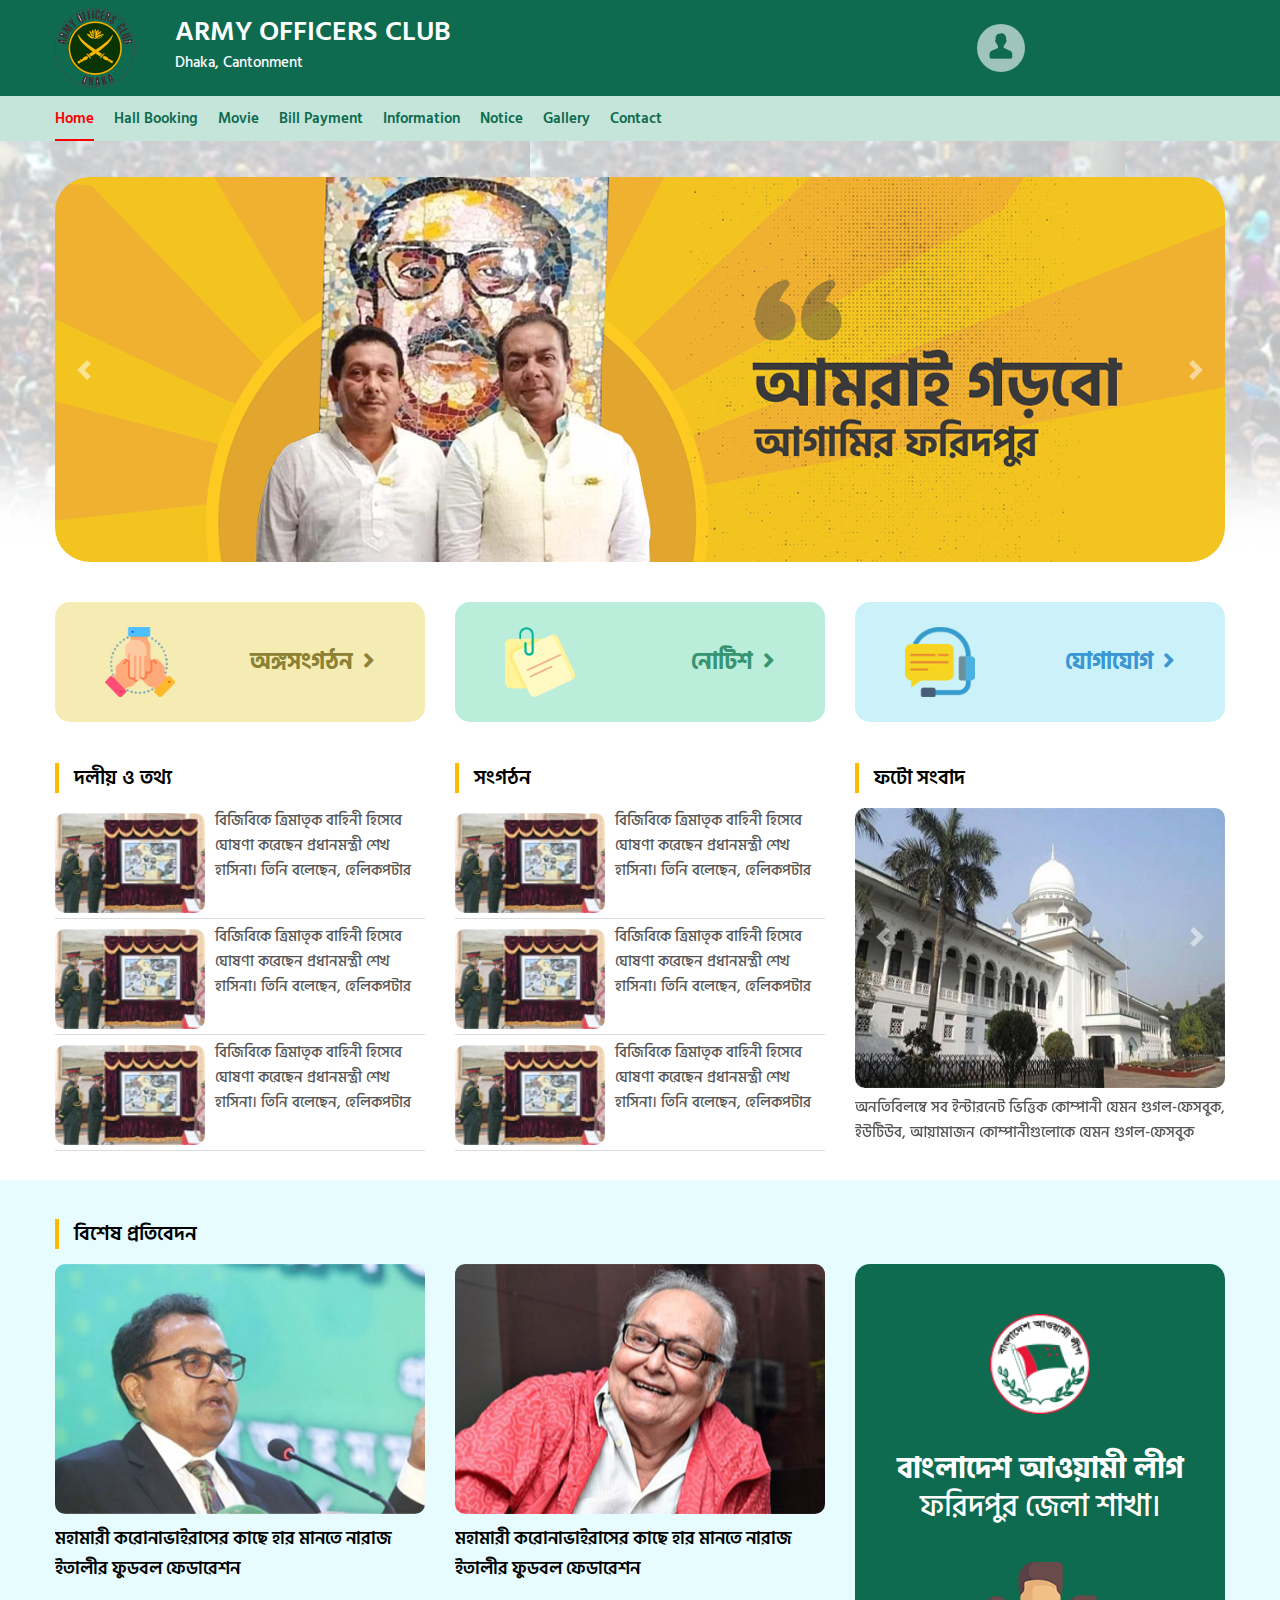
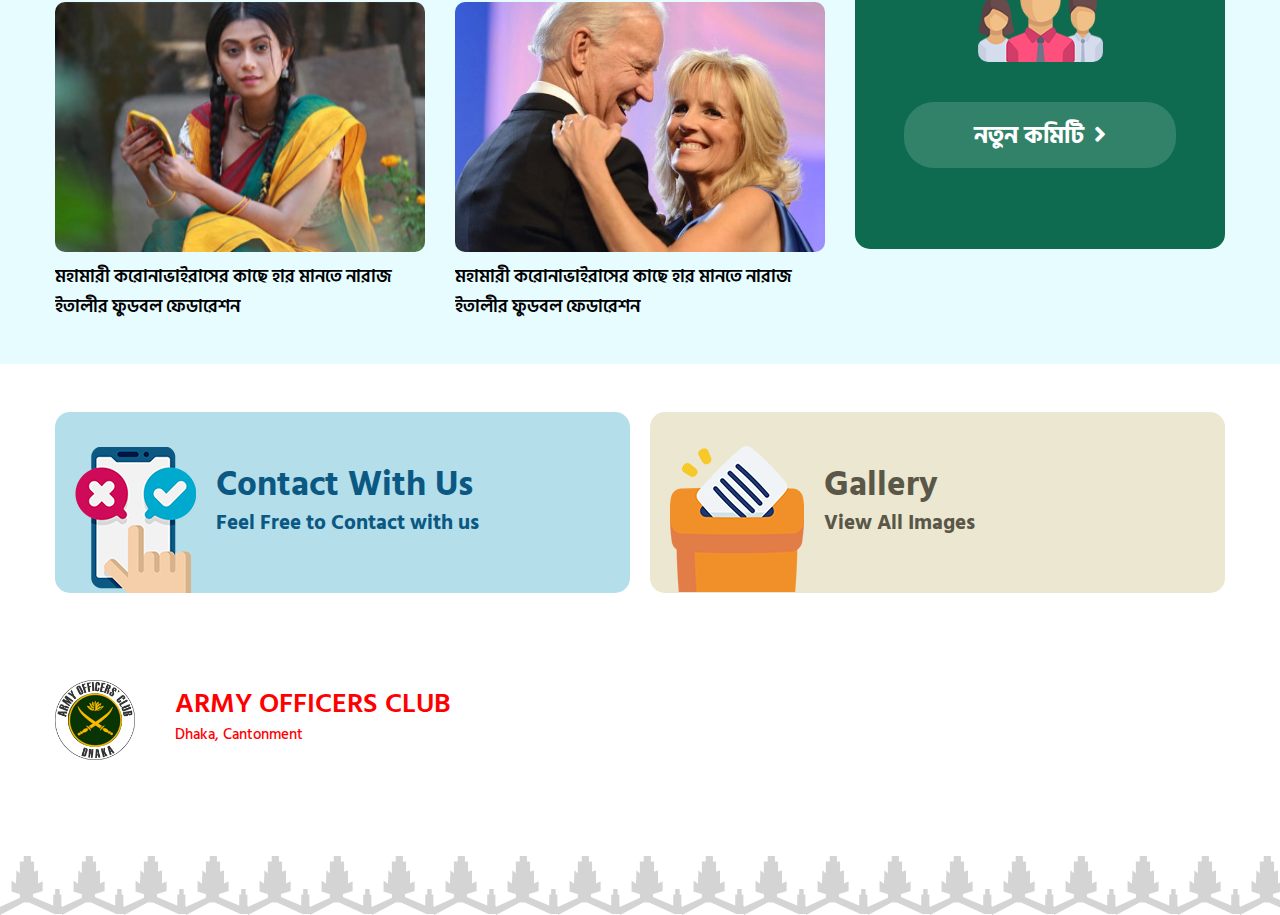
==== index.html @ 5f3de91e "first commit" ====
<!DOCTYPE html>
<html lang="bn">

<head>
	<meta charset="utf-8">
	<meta name="viewport" content="width=device-width, initial-scale=1, shrink-to-fit=no">
	<meta name="description" content="">
	<meta name="author" content="">
	<link rel="icon" href="assets/img/favicons/favicon.ico">

	<title> AOC </title>

	<link rel="preconnect" href="https://fonts.gstatic.com">
	<link href="https://fonts.googleapis.com/css2?family=Roboto:wght@400;500&display=swap" rel="stylesheet">

	<link rel="stylesheet" href="assets/css/bootstrap.min.css">
	<link rel="stylesheet" href="assets/css/meanmenu.css">
	<link rel="stylesheet" href="assets/css/fontawesome.min.css">
	<link rel="stylesheet" href="assets/css/style.css">
</head>

<body>

	<!-- Mobile Menu Overlay -->
	<div class="overlay-inn"></div>


	<header>
		<!-- Logo Section -->
		<div class="logo-section">

			<div class="container">
				<div class="row align-items-center">
					<div class="col-md-6">
						<div class="logo-side d-flex align-items-center">
							<a href="index.html"><img src="assets/img/header/logo.png" alt="" style="margin-left: 0px; height: 80px"></a>
							<div class="user">
								<h1 style="color: white; line-height: 20px; ">ARMY OFFICERS CLUB</h1>
							
								<span>Dhaka, Cantonment</span>
							</div>
						</div>
					</div>
					<!-- <div class="col-md-4">
						<div class="row no-gutters">

							

						</div>
					</div> -->

					<div class="col-md-4">
						<div class="row no-gutters justify-content-end">

							<div class="user">
								<img src="assets/img/icon/user.png" style="margin-right: 60%;">
								<div class="user-menu" lang="en">
									<img src="assets/img/header/logo.png" alt="" style="margin-left: 0px; height: 80px">
									<a class="btn btn-green" href="">Log in</a>
									
								</div>
							</div>

						</div>
					</div>
					
						
			</div>

		</div>
		

</div>

		<!-- Navigation Section -->
		<div class="navbar navbar-expand-md main-nav-section">

			<div class="container">

				<div class="navbar-collapse" id="navbarMain">

					<div class="menu-toggle">
						<i class="fa fa-bars"></i>
					</div>
					<ul class="navbar-nav mr-auto" lang="bn">
						<li class="active"><a href="index.html">Home</a></li>
						<li><a href="single.html">Hall Booking</a></li>
						<li><a href="songoton.html">Movie</a></li>
						<li><a href="#">Bill Payment </i></a>  </li> 
						<li><a href="information.html">Information</a></li>
						<li ><a href="notice.html">Notice</a></li>
						<li><a href="gallery.html">Gallery</a></li>
						<li><a href="contact.html">Contact </a></li>
						
						                                   
                            <!-- <div class="mega-menu"> -->

                      
					</ul>

				</div>

			</div>

		</div>

		<!-- Navigation Section -->
		<div class="navbar navbar-expand-md main-nav-section navbar-sticky">

			<div class="container">

				<div class="menu-toggle">
					<i class="fa fa-bars"></i>
				</div>

				<a class="logo" href="index.html"><img src="assets/img/header/logo.png" alt=""></a>
			
				

				<div class="navbar-collapse" id="navbarMain">
					<ul class="navbar-nav mr-auto" lang="bn">
						<li class="active"><a href="index.html">Home</a></li>
						<li><a href="single.html">Hall Booking</a></li>
						<li><a href="songoton.html">Movie</a></li>
						<li><a href="#">Bill Payment </i></a>  </li> 
						<li><a href="member.html">Information</a></li>
						<li ><a href="notice.html">Notice</a></li>
						<li><a href="gallery.html">Gallery</a></li>
						<li><a href="contact.html">Contact </a></li>
					</ul>

					<div class="search-form-toggle">
						<i id="search-toggle" class="fa fa-search"></i>
						<form class="search-form form-inline">
							<input class="form-control" type="text" placeholder="Search" aria-label="Search">
							<button class="btn" type="submit"><i class="fa fa-search"></i></button>
						</form>
					</div>
				</div>
			</div>
		</div>


		<!-- Mobile Navigation -->

		<div class="mobile-menu" id="mobile-menu">
			<ul>
				<li class="active"><a href="index.html">Home</a></li>
						<li><a href="single.html">Hall Booking</a></li>
						<li><a href="songoton.html">Movie</a></li>
						<li><a href="#">Bill Payment </i></a>  </li> 
						<li><a href="member.html">Information</a></li>
						<li ><a href="notice.html">Notice</a></li>
						<li><a href="gallery.html">Gallery</a></li>
						<li><a href="contact.html">Contact </a></li>
			</ul>
		</div>
		
	</header>






	<main>

		<!-- Slider Section -->
		<section class="slider-section">
			<div class="col-md-12 banner_container">
				<div id="slider-image" class="carousel slide slider-image carousel-fade" data-ride="carousel">
					<div class="carousel-inner">
						<div class="carousel-item active">
							<img class="d-block w-100" src="assets/img/banner/banner_2.png" alt="">
						</div>

						<div class="carousel-item">
							<img class="d-block w-100" src="assets/img/banner/bn_3.png" alt="">
						</div>
						<div class="carousel-item">
							<img class="d-block w-100" src="assets/img/banner/bn_4.png" alt="">
						</div>
						<div class="carousel-item">
							<img class="d-block w-100" src="assets/img/banner/bn_5.png" alt="">
						</div>
					</div>
					<a class="carousel-control-prev" href="#slider-image" role="button" data-slide="prev">
						<span class="carousel-control-prev-icon" aria-hidden="true"></span>
						<span class="sr-only">Previous</span>
					</a>
					<a class="carousel-control-next" href="#slider-image" role="button" data-slide="next">
						<span class="carousel-control-next-icon" aria-hidden="true"></span>
						<span class="sr-only">Next</span>
					</a>
				</div>
			</div>
		</section>


		<section class="second_section pb-3">
			<div class="container">
				<div class="item_container row">
					<div class="col-md-4 col-sm-12">
						<a href="songoton.html">
							<div class="container_item item_1">
								<img src="assets/img/icon/Icon_01.png" alt="">
								<p>অঙ্গসংগঠন <i class="fas fa-angle-right ml-1"></i></p>
							</div>
						</a>
					</div>

					<div class="col-md-4 col-sm-12">
						<a href="notice.html">
							<div class="container_item  item_2">
								<img src="assets/img/icon/Icon_02.png" alt="">
								<p>নোটিশ <i class="fas fa-angle-right ml-1"></i></p>
							</div>
						</a>
					</div>

					<div class="col-md-4 col-sm-12">
						<a href="contact.html">
							<div class="container_item item_3">
								<img src="assets/img/icon/Icon_03.png" alt="">
								<p>যোগাযোগ <i class="fas fa-angle-right ml-1"></i></p>
							</div>
						</a>
					</div>
				</div>
			</div>
		</section>


		<section class="container pb-4">
			<div class="row">
				<div class="col-lg-4">
					<h2 class="col-title">দলীয় ও তথ্য</h2>
					<div class="post-one bb">
						<div class="thumb-small">
							<a href="">
								<img src="assets/img/n1.jpg">
							</a>
						</div>
						<a href="">
							<p>বিজিবিকে ত্রিমাতৃক বাহিনী হিসেবে ঘোষণা করেছেন প্রধানমন্ত্রী শেখ হাসিনা। তিনি বলেছেন,
								হেলিকপটার</p>
						</a>
					</div>
					<div class="post-one bb">
						<div class="thumb-small">
							<a href="">
								<img src="assets/img/n1.jpg">
							</a>
						</div>
						<a href="">
							<p>বিজিবিকে ত্রিমাতৃক বাহিনী হিসেবে ঘোষণা করেছেন প্রধানমন্ত্রী শেখ হাসিনা। তিনি বলেছেন,
								হেলিকপটার</p>
						</a>
					</div>
					<div class="post-one bb">
						<div class="thumb-small">
							<a href="">
								<img src="assets/img/n1.jpg">
							</a>
						</div>
						<a href="">
							<p>বিজিবিকে ত্রিমাতৃক বাহিনী হিসেবে ঘোষণা করেছেন প্রধানমন্ত্রী শেখ হাসিনা। তিনি বলেছেন,
								হেলিকপটার</p>
						</a>
					</div>
				</div>

				<div class="col-lg-4">
					<h2 class="col-title">সংগঠন</h2>
					<div class="post-one bb">
						<div class="thumb-small">
							<a href="">
								<img src="assets/img/n1.jpg">
							</a>
						</div>
						<a href="">
							<p>বিজিবিকে ত্রিমাতৃক বাহিনী হিসেবে ঘোষণা করেছেন প্রধানমন্ত্রী শেখ হাসিনা। তিনি বলেছেন,
								হেলিকপটার</p>
						</a>
					</div>
					<div class="post-one bb">
						<div class="thumb-small">
							<a href="">
								<img src="assets/img/n1.jpg">
							</a>
						</div>
						<a href="">
							<p>বিজিবিকে ত্রিমাতৃক বাহিনী হিসেবে ঘোষণা করেছেন প্রধানমন্ত্রী শেখ হাসিনা। তিনি বলেছেন,
								হেলিকপটার</p>
						</a>
					</div>
					<div class="post-one bb">
						<div class="thumb-small">
							<a href="">
								<img src="assets/img/n1.jpg">
							</a>
						</div>
						<a href="">
							<p>বিজিবিকে ত্রিমাতৃক বাহিনী হিসেবে ঘোষণা করেছেন প্রধানমন্ত্রী শেখ হাসিনা। তিনি বলেছেন,
								হেলিকপটার</p>
						</a>
					</div>
				</div>

				<div class="col-lg-4">
					<h2 class="col-title">ফটো সংবাদ</h2>

					<div id="photo-gallery" class="carousel slide photo-shongbad" data-ride="carousel">
						<div class="carousel-inner">
							<div class="carousel-item active">
								<img class="d-block w-100" src="assets/img/g1.jpg" alt="">
								<a href="">
									<p>অনতিবিলম্বে সব ইন্টারনেট ভিত্তিক কোম্পানী যেমন গুগল-ফেসবুক, ইউটিউব, আয়ামাজন
										কোম্পানীগুলোকে যেমন গুগল-ফেসবুক</p>
								</a>
							</div>
							<div class="carousel-item">
								<img class="d-block w-100" src="assets/img/g2.jpg" alt="">
								<a href="">
									<p>অনতিবিলম্বে সব ইন্টারনেট ভিত্তিক কোম্পানী যেমন গুগল-ফেসবুক, ইউটিউব, আয়ামাজন
										কোম্পানীগুলোকে যেমন গুগল-ফেসবুক</p>
								</a>
							</div>
							<div class="carousel-item">
								<img class="d-block w-100" src="assets/img/g3.jpg" alt="">
								<a href="">
									<p>অনতিবিলম্বে সব ইন্টারনেট ভিত্তিক কোম্পানী যেমন গুগল-ফেসবুক, ইউটিউব, আয়ামাজন
										কোম্পানীগুলোকে যেমন গুগল-ফেসবুক</p>
								</a>
							</div>
						</div>
						<a class="carousel-control-prev" href="#photo-gallery" role="button" data-slide="prev">
							<span class="carousel-control-prev-icon" aria-hidden="true"></span>
							<span class="sr-only">Previous</span>
						</a>
						<a class="carousel-control-next" href="#photo-gallery" role="button" data-slide="next">
							<span class="carousel-control-next-icon" aria-hidden="true"></span>
							<span class="sr-only">Next</span>
						</a>
					</div>
				</div>
		</section>


		<section class="pt-4 pb-4 bisas_protibadon">
			<div class="container">

				<h2 class="col-title">বিশেষ প্ৰতিবেদন </h2>
				<div class="row">
					<div class="col-lg-8">
						<div class="row">
							<div class="col-lg-6 col-md-12">
								<div class="post-one bigger_section">
									<a href="">
										<img src="assets/img/27.jpg">
									</a>
									<a href="">
										<h3>মহামারী করোনাভাইরাসের কাছে হার মানতে নারাজ ইতালীর ফুডবল ফেডারেশন</h3>
									</a>
								</div>
							</div>
							<div class="col-lg-6 col-md-12">
								<div class="post-one bigger_section">
									<a href="">
										<img src="assets/img/13.jpg">
									</a>
									<a href="">
										<h3>মহামারী করোনাভাইরাসের কাছে হার মানতে নারাজ ইতালীর ফুডবল ফেডারেশন</h3>
									</a>
								</div>
							</div>
							<div class="col-lg-6 col-md-12">
								<div class="post-one bigger_section">
									<a href="">
										<img src="assets/img/21.jpg">
									</a>
									<a href="">
										<h3>মহামারী করোনাভাইরাসের কাছে হার মানতে নারাজ ইতালীর ফুডবল ফেডারেশন</h3>
									</a>
								</div>
							</div>
							<div class="col-lg-6 col-md-12">
								<div class="post-one bigger_section">
									<a href="">
										<img src="assets/img/1.jpg">
									</a>
									<a href="">
										<h3>মহামারী করোনাভাইরাসের কাছে হার মানতে নারাজ ইতালীর ফুডবল ফেডারেশন</h3>
									</a>
								</div>
							</div>
						</div>

					</div>

					<div class="col-lg-4">
						<div class="thread_sectin_right">
							<img src="assets/img/Logo_Single.png">
							<div class="text_content">
								<h2>বাংলাদেশ আওয়ামী লীগ</h2>
								<p>ফরিদপুর জেলা শাখা।</p>
							</div>
							<img src="assets/img/icon/team_icon.png" class="icon_img">
							<div class="button_contain">
								<button>নতুন কমিটি <i class="fas fa-angle-right ml-1"></i></button>
							</div>
						</div>
					</div>

				</div>

			</div>
		</section>

	</main>
<!-- footer -->
	<footer class="footer bg-white">

		<section class="pt-5 pb-5">
			<div class="container">
				<div class="person_section">
					<div class="item">
						<div class="img_container">
							<img src="assets/img/person/person_1.png" class="icon_img">
						</div>

						<div class="text_area">
							<h1>Contact  With Us</h1>
							<a href=""><p>Feel Free to Contact with us</p></a>
						</div>
					</div>

					<div class="item">
						<div class="img_container">
							<img src="assets/img/person/person_2.png" class="icon_img">
						</div>
						<div class="text_area">
							<h1>Gallery </h1>
							<a href=""><p>View All Images</p></a>
						</div>
					</div>
				</div>
			</div>
		</section>


		<section class="pb-3 pb-3">
			
			<div class="container ">
				<div class="row footer-top">
					<div class="col-md-6">
						<div class="logo-side d-flex align-items-center">
							<a href="index.html"><img src="assets/img/header/logo.png" alt="" style="margin-left: 0px; height: 80px"></a>
							<div class="user">
								<h1 style="color: red; line-height: 20px; ">ARMY OFFICERS CLUB</h1>
							
								<span style="color: red;">Dhaka, Cantonment</span>
							</div>
						</div>
					</div>
					<!-- <div class="col-lg-4">
						

					</div> -->
					
					<div class="col-lg-4">
						<div class="social_icons">
						
								<iframe
									src="https://www.google.com/maps/embed?pb=!1m18!1m12!1m3!1d3650.295468781749!2d90.39525031411328!3d23.80809008456095!2m3!1f0!2f0!3f0!3m2!1i1024!2i768!4f13.1!3m3!1m2!1s0x3755c71e6617691b%3A0x3afe05d29f77aa11!2sArmy%20Officers&#39;%20Club!5e0!3m2!1sen!2sbd!4v1662012304363!5m2!1sen!2sbd"
									width="90%"
									height="150"
									style="border: 0; padding-top: 10%"
									allowfullscreen=""
									loading="lazy"
									referrerpolicy="no-referrer-when-downgrade"
								></iframe>
							</div>
						</div>
					</div>
				</div>
			

				
			</div>
		</section>


	</footer>





	<!-- ==================== Scripts ==================== -->
	<!------------------------------------------------------->

	<!-- <script src="assets/js/vendor/jquery.slim.min.js"></script> -->
	<!-- <script src="assets/js/vendor/jquery-3.5.1.js"></script> -->
	<script src="assets/js/vendor/jquery.js"></script>

	<script src="assets/js/vendor/jquery.meanmenu.js"></script>
	<script src="assets/js/vendor/bootstrap.bundle.min.js"></script>
	<script src="assets/js/vendor/smooth-scroll.polyfills.min.js"></script>
	<script src="assets/js/vendor/tiny-slider.js"></script>
	<script src="assets/js/vendor/lightgallery.min.js"></script>
	<script src="assets/js/vendor/lg-video.min.js"></script>

	<!-- Main script-->
	<script src="assets/js/main-script.js"></script>

</body>

</html>
---- assets/css/style.css ----
/* Font Import */
@import url("https://fonts.googleapis.com/css2?family=Hind+Siliguri:wght@300;400;500;600;700&display=swap");

a,
a:hover,
a:active,
a:visited,
a:focus {
  text-decoration: none;
}

a:hover {
}

:lang(bn) {
  font-family: "Hind Siliguri", sans-serif;
}

.fa,
.fas {
  font-family: "Font Awesome 5 Free";
}

.fab {
  font-family: "Font Awesome 5 Brands";
  font-weight: 400;
}

:lang(en) {
  font-family: "Roboto", sans-serif;
}

body {
  color: #000;
  font-size: 15px;
  font-weight: 500;
  line-height: 25px;
  font-family: "Hind Siliguri", sans-serif;
}

h1,
h2,
h3,
h4,
h5 {
  font-weight: 600;
  color: #000000;
}

h1 {
  font-size: 1.75rem;
  line-height: 45px;
}

h2 {
  font-size: 20px;
  line-height: 30px;
}

h3 {
  font-size: 18px;
  margin-top: 10px;
  line-height: 30px;
}

h4 {
  font-weight: 500;
}

h5 {
}

p {
  margin: 7px 0;
}

h2.col-title {
  border-left: 4px solid #ffba00;
  padding-left: 15px;
  margin: 15px 0;
}

.dark-bg h2.col-title {
  color: #fff;
}

a {
  color: #555;
}

main img {
  width: 100%;
  border-radius: 10px;
}

.navbar img{
  height: 60px;
}

.half-gutters {
  margin-left: -6px;
  margin-right: -6px;
}

.half-gutters > .col,
.half-gutters > [class*="col-"] {
  padding-left: 6px;
  padding-right: 6px;
}

.grey-bg {
  background: #f6f6f6;
}

.grey-bg [class*="col-"] > div {
  /* background-color: #fff; */
}

.in-content {
  padding: 10px;
}

.thumb-big img {
  height: 100%;
}

.thumb-small {
  float: left;
  margin-right: 10px;
  margin-top: 5px;

}

.thumb-small img{
  height: 100px;
  width: 150px;
}

.thumb-small p{
text-align: justify;
}

.grey-bg .thumb-small,
.dark-bg .thumb-small {
  margin-top: 0;
}

.post-one {
  margin-bottom: 5px;
  padding-bottom: 5px;
}

.bb {
  border-bottom: 1px solid #ddd;
}

.grey-bg .post-one {
  /* padding: 10px; */
}

.post,
.post-one {
  display: block;
  clear: both;
  overflow: hidden;
}

.post-one p,
.post-two p {
  margin: 0px;
}

.post-two {
  background: #e8f1f8;
  padding: 10px;
  margin-bottom: 2px;
}

.post-two p {
  color: #2c4b73;
}

.bigger_section img {
    height: 100%;
    width: 100%;
    object-fit: cover;
    min-height: 250px;
}

h2.color-title {
  background: #0063b6;
  color: #fff;
  text-align: center;
  line-height: 50px;
}

h2.color-title.green {
  background: #22b67a;
}

h2.color-title.cyan {
  background: #0fbbb5;
}

h2.color-title.orange {
  background: #e59619;
}
h1.officers{
  color: #cb2027;
}

.search-form {
    display: flex;
    flex-flow: nowrap;
    justify-content: end;
    flex: 1;
}

@media (min-width: 576px) {
  .search-form.form-inline input {
    width: 100%;
  }
}

@media (max-width: 576px) {
  .search-form  {
    width: 255px;
    margin-left: 20px;
  }
}

/* @media (max-width: 576px) {
  .user  {
    width: 75px;
  }
} */

/* @media (max-width: 576px) {
  .logo-side img  {
    width: 318px !important;
  }
} */


.see-all-link {
  color: #00b4e0;
}
.see-all-link:hover {
  color: #000;
}

/* btn */
.btn-blue {
  background-color: #0062b5;
}

.btn-orange {
  background-color: #ffba00;
}

/* Dropdown Menu */

.navbar-nav > li {
  position: relative;
}

ul.sub-menu {
  position: absolute;
  left: 0;
  min-width: 200px;
  transition: 0.3s;
  border-radius: 5px;
  opacity: 0;
  visibility: hidden;
  top: 50px !important;
  box-shadow: 1px 1px 3px 1px rgba(0, 0, 0, 0.5);
  background-color: #eaeaea;
  z-index: 10;
  list-style: none;
  margin: 0;
  padding: 0;
}

.sub-menu li a {
  padding: 5px;
  display: inline-block;
}

.sub-menu a:before {
  display: none;
}

.sub-menu > li {
  border-bottom: 1px solid #ddd;
}

.sub-menu > li:last-child {
  border: none;
}

.navbar-nav > li:hover ul.sub-menu {
  visibility: visible;
  opacity: 1;
  top: 35px !important;
}

/* Sticky Navigation */

.navbar-sticky {
  display: none;
}

.navbar-sticky.sticky-menu {
  display: block;
  position: fixed;
  top: 0;
  left: 0;
  width: 100%;
  -webkit-animation: navbar-show 0.25s;
  animation: navbar-show 0.25s;
  box-shadow: 0 0.125rem 0.625rem -0.1875rem rgba(0, 0, 0, 0.1);
  z-index: 1030;
}

@-webkit-keyframes navbar-show {
  from {
    -webkit-transform: translateY(-0.75rem);
    transform: translateY(-0.75rem);
    opacity: 0;
  }

  to {
    -webkit-transform: translateY(0);
    transform: translateY(0);
    opacity: 1;
  }
}

@keyframes navbar-show {
  from {
    -webkit-transform: translateY(-0.75rem);
    transform: translateY(-0.75rem);
    opacity: 0;
  }

  to {
    -webkit-transform: translateY(0);
    transform: translateY(0);
    opacity: 1;
  }
}

/* 
	Typography 
-----------------------------------------------------------------*/

/*  Mobile Nav */
.mobile-menu a {
    padding: 12px 20px;
    display: block;
    color: #fff;
    text-align: center;
    border-bottom: 1px solid #07523c;
}
.mobile-menu .active a {
    background: #109972;
}
@media (min-width: 992px) {
  .menu-toggle,
  .mobile-menu {
    display: none;
  }
}

.overlay-inn {
  background: #000;
  position: fixed;
  height: 100%;
  width: 100%;
  z-index: 1050;
  opacity: 0;
  visibility: hidden;
  transition: 0.3s;
}

.overlay-inn.active {
  opacity: 0.6;
  visibility: visible;
}

.mobile-menu.active {
  left: 0;
}

.mobile-menu {
    top: 0px;
    left: -250px;
    background: #0e6b50;
    position: fixed;
    height: 100%;
    width: 250px;
    z-index: 8999;
    transition: 0.3s;
}

/* Mobile Navigation */
.menu-toggle i {
  color: #0e6b50;
  font-size: 25px;
  margin-right: 10px;
  cursor: pointer;
  transition: 0.3s ease;
  line-height: 32px;
}

.menu-toggle i:hover {
  color: #003869;
}

.mobile-menu ul {
  margin: 0;
  padding: 0;
  list-style: none;
}

/* 
	Header
-----------------------------------------------------------------*/

header a {
  font-weight: 500;
}

.topbar {
  color: #fff;
  line-height: 40px;
  background-color: #003869;
}

/* logo section */
.logo-section {
  color: #fff;
  padding: 8px 0;
  background-color: #0e6b50;
}

.logo-section a {
  color: #fff;
}

.logo-side,
.user-side {
  gap: 30px;
}

.logo-side img{
  width: 100%;
}

.user {
    position: relative;
    margin-left: 10px;
}

.user > i {
  cursor: pointer;
}

.user-menu {
  position: absolute;
}

.user-menu {
  position: absolute;
  width: 230px;
  background: #fff;
  border-radius: 5px;
  z-index: 2;
  visibility: hidden;
  opacity: 0;
  right: 0;
  padding: 20px;
  text-align: center;
  -webkit-animation: navbar-show 0.25s;
  animation: navbar-show 0.25s;
  box-shadow: 0 0.125rem 0.625rem -0.1875rem rgba(0, 0, 0, 0.1);
}

.user:hover .user-menu {
  opacity: 1;
  visibility: visible;
}

.user-menu h4 {
    font-size: 16px;
    color: #3d3d3d;
    line-height: 40px;
    margin: 0;
}
.user-menu h4 span {
  color: #8a8a8a;
}

.user-menu .btn {
    font-size: 18px;
    display: block;
    border-radius: 5px;
    font-weight: 600;
    border-radius: 100px;
    padding: 8px;
}
a.btn.btn-cyan {
    background: #c5e5da;
    color: #2c8c69;
    border: 2px solid;
}
a.btn.btn-cyan:hover {
    background: red;
    color: #fff;
    border: 2px solid;
}
.archive-menu a {
  padding: 5px 10px;
  border-radius: 5px;
}

.archive-menu a.active,
.archive-menu a:hover {
  color: #fff;
  background-color: #00b4e1;
}

.lang-menu {
  width: max-content;
}

.lang-menu a {
  float: left;
  border: 2px solid;
  padding: 7px 12px;
}

.lang-menu a:hover {
  color: inherit;
  border-color: inherit;
}

.lang-menu a.active {
  color: #282828;
  border-color: #ffba00;
  background-color: #ffba00;
}

.lang-menu a:first-child {
  border-radius: 5px 0 0 5px;
  border-right: 0px;
}
.lang-menu a:last-child {
  border-radius: 0 5px 5px 0;
  border-left: 0px;
}

.user > i, .user > img {
    color: #0e6b50;
    line-height: 48px;
    width: 48px;
    background: #9fc4b9;
    text-align: center;
    border-radius: 100px;
    font-size: 27px;
    padding: 2px;
}
.user-menu img {
    margin-bottom: 20px;
}

/* Navigation section */
.main-nav-section {
    background-color: #c5e5da;
}

.main-nav-section li a {
    margin: 5px 10px;
    position: relative;
    padding: 10px 0;
    color: #0e6b50;
    font-weight: 600;
    line-height: 29px;
}
.main-nav-section li.active a,
.main-nav-section li a:hover {
  color: red;
}

.main-nav-section .navbar-nav li.active a:before,
.main-nav-section .navbar-nav li a:hover:before {
  content: "";
  position: absolute;
  bottom: 0px;
  left: 0;
  height: 2px;
  width: 100%;
  background-color: red;
}

.navbar-sticky .navbar-nav li.active a:before,
.navbar-sticky .navbar-nav li a:hover:before {
  bottom: -16px;
}

.main-nav-section ul.navbar-nav {
  margin-left: -10px;
}


/* Mega Menu CSS */

li.has-submenu {
    padding-right: 20px;
    position: relative;
}

li.has-submenu .mega-menu {
    position: fixed;
    top: 145px;
    left: 0;
    right: 0;
    width: 100%;
    min-height: 200px;
    box-shadow: 0px 13px 25px -12px rgb(0 0 0 / 10%);
    opacity: 0;
    visibility: hidden;
    z-index: 1030;
    transition: 0.2s;
    padding: 40px 0;
    background: #fff;
}
.main-nav-section .person_section a {
    margin: 0;
    padding: 0;
}
.main-nav-section .person_section a:hover:before {
    display: none;
}
.sticky-menu li.has-submenu .mega-menu {
  top: 75px;
}
li.has-submenu:hover .mega-menu {
    opacity: 1;
    visibility: visible;
}

.person_section a:hover p {
  color: red !important;
}

/* Mega Menu CSS ENDS */


.search-form input {
    border-radius: 100px;
    border: none;
    position: relative;
    background: #157a5c;
    padding: 24px;
}

.search-form input::placeholder {
  color: white;
  opacity: 0.5;
}

.search-form button {
    border-radius: 50px;
    border: none;
    background: #0e6b50;
    color: #fff;
    position: absolute;
    margin: 4px;
    padding: 8px 25px;
}

.search-form button:hover {
    background: #084131;
    color: #fff;
}

/* navbar-sticky */
.navbar-sticky .logo {
  margin-right: 30px;
}
.navbar-sticky .search-form-toggle {
  position: relative;
  padding: 5px;
  font-size: 20px;
  margin-right: 20px;
  cursor: pointer;
}
.navbar-sticky .search-form {
  display: none;
  position: absolute;
  width: 350px;
  top: 40px;
  right: -8px;
  animation: navbar-show 0.25s;
  -webkit-animation: navbar-show 0.25s;
}
.navbar-sticky .search-form.show {
  display: flex;
}
.search-form-toggle .search-form input {
  float: left;
  height: 40px;
  box-shadow: 0 0.125rem 0.625rem -0.1875rem rgb(0 0 0 / 50%);
}
.search-form-toggle .search-form button {
  float: left;
  height: 40px;
  box-shadow: 0 0.125rem 0.625rem -0.1875rem rgb(0 0 0 / 50%);
}

/* Section */
.adds {
  height: 100%;
}

.adds img {
  height: 100%;
}

/* Photo Carousel */
.photo-shongbad a.carousel-control-prev,
.photo-shongbad a.carousel-control-next {
  height: 75%;
}
.photo-shongbad img{
  height: 280px;
  width: 270px;
}

/* ek nojore bissho */
.ek-nojore-bisso {
  background: #009ad7;
  text-align: center;
  padding: 20px;
  padding-top: 5px;
}

.ek-nojore-bisso a {
  color: #fff;
  font-size: 20px;
}

/* Namaz Timeframe */
.prayerTimeTitle h2.col-title {
  color: #fff;
  margin-top: 0;
  line-height: 50px;
  text-align: center;
  background: #455960;
}
.prayerTimeTable {
  background-image: url(../img/masjid.png);
  padding: 0 0 0 135px;
  background-repeat: no-repeat;
  background-size: auto 100%;
}
.prayerName {
  background: #6b8e23;
  text-align: center;
  color: #fff;
  display: block;
  padding: 2px 3px;
}
.prayerTime {
  background: olive;
  text-align: center;
  color: #fff;
  display: block;
  padding: 2px 3px;
}
.nonPrayTime {
  margin: 5px 0 0;
  padding: 2px;
  text-align: center;
  line-height: 23px;
  background: #455960;
}
.sunrise {
  color: #fff;
  display: inline-block;
  padding: 0 30px 0 0;
}
.sunset {
  color: #fff;
  display: inline-block;
}

/* Video Post */
.vdo-post-box {
  padding: 10px 0 10px 10px;
  overflow-y: scroll;
  max-height: 315px;
  margin-bottom: 10px;
}

/* Dark BG section */
.dark-bg {
  background-color: #1e222b;
}

.dark-bg .post-one {
  background-color: #fff;
  padding: 10px;
}

.dark-bg .post-one h3 {
  margin-bottom: 0px;
}

/* Footer */
footer {
  /* background-color: #003869; */
}

footer a,
footer p {
  color: #fff;
}

footer .archive-menu a:hover {
  color: #fff;
}

.footer-logo img {
  max-width: 100%;
}

footer .social-link {
  margin-top: 10px;
}

footer .social-link a {
  clear: both;
  display: block;
  line-height: 46px;
  text-align: center;
  border-radius: 5px;
  margin-bottom: 10px;
}

.social-link .fb {
  background-color: #008aff;
}
.social-link .yt {
  background-color: #f02e35;
}

.footer-menu a {
  padding: 10px;
}

footer .archive-menu {
  margin-bottom: 15px;
  margin-left: -10px;
}

.footer-menu {
  margin-left: -10px;
}

.footer-menu a.active,
.footer-menu a:hover,
a:hover,
a:hover h2,
a:hover h3,
a:hover h4,
a:hover p {
  color: #f00;;
}

footer hr {
  background-color: #256297;
}

.address {
  margin-top: 20px;
}

.address p {
  margin: 2px 0;
}

/* Single.html */
.bread-crumb {
  font-size: 18px;
  margin-bottom: 15px;
}

.post-info p {
  margin: 0;
}

.post-social-info {
  justify-content: flex-end;
}

.share {
  border-right: 1px solid;
  margin-right: 5px;
  padding-right: 5px;
  line-height: 10px;
}

.share span {
  font-size: 22px;
  display: block;
  text-align: center;
  line-height: 20px;
}

.post-social-icons i {
  color: #fff;
  font-size: 18px;
  line-height: 30px;
  width: 30px;
  height: 30px;
  text-align: center;
  border-radius: 100px;
}
.fa-facebook {
  background-color: #4267b2;
}
.fa-facebook-messenger {
  background-color: #448aff;
}
.fa-twitter {
  background-color: #56acee;
}
.fa-pinterest {
  background-color: #cb2027;
}
.fa-linkedin {
  background-color: #0077b5;
}
.fa-print {
  background-color: #757575;
}

.sidebar-tab {
  display: flex;
  gap: 1px;
}

.sidebar-tab li {
  width: 33%;
  float: left;
}

.sidebar-tab li a {
  padding: 5px 20px;
}

.sidebar-tab li a {
  padding: 5px 20px;
  background: #ddd;
}

.home .post-one {
  margin-top: 10px;
  border-top: 1px solid #ddd;
  paddin-top: 5px;
}

section.slider-section {
    background-image: url(../img/Slider_Background.png);
    background-position: center center;
    background-size: cover;
    margin-top: 0px;
    position: relative;
    padding-top: 1px;
}
.slider-section .carousel-control-next, 
.slider-section .carousel-control-prev {
    width: 5%;
}





/* Footer Css */
.more-posts-single-page .post {
  margin-bottom: 10px;
}

@media (max-width: 991px) {
  header .navbar-nav {
    display: none;
  }
  .logo-side,
  .user-side {
    gap: 20px;
  }
  .archive-menu a {
    padding: 5px;
  }
  .main-nav-section .menu-toggle {
    margin-right: auto;
  }
  .navbar-sticky .navbar-collapse {
    justify-content: flex-end;
  }
  .navbar-sticky .navbar-collapse {
    justify-content: flex-end;
    max-width: 300px;
  }
  .menu-item-has-children {
    position: relative;
  }
  .mobile-menu i.fa-caret-down {
    top: 0;
    right: 0;
    width: 50px;
    height: 50px;
    display: flex;
    align-items: center;
    text-align: center;
    justify-content: center;
    border-left: 1px solid #07523c;
    position: absolute;
    cursor: pointer;
    color: #fff;
  }
  .mobile-menu .m-sub-menu li a {
      color: #ddd;
      font-size: 95%;
  }
  footer {
    text-align: center;
  }
  .footer-menu,
  footer .archive-menu {
    margin-left: 0;
  }
  .social-link {
    max-width: 300px;
    margin: auto;
  }
}
/* max-width: 991px */

@media (max-width: 767px) {
  header .navbar-collapse {
    padding: 0 15px;
    display: flex;
  }
  header .archive-menu {
    display: none;
  }
  .navbar-sticky .container {
    padding: 0 15px;
  }
  .navbar-sticky .navbar-collapse {
    padding-right: 0px;
  }
  .navbar-sticky .search-form {
    right: -160px;
  }
  .navbar-sticky .logo, 
  .main-nav-section .menu-toggle {
      margin-right: 10px;
  }
  .navbar-sticky .container {
      padding: 0 15px;
      justify-content: space-between;
      flex-wrap: nowrap;
  }
}
/* max-width: 767px */

@media (max-width: 575px) {
  header .navbar-collapse {
    padding: 0;
  }
  .navbar-sticky .navbar-collapse {
    display: none;
  }
  .col-mob-6 {
    width: 50%;
  }
}
/* max-width: 575px */

.allnewslogo {
  overflow: hidden;
  text-align: center;
  margin-bottom: 25px;
}

.allnewslogo > a {
  height: 60px;
  display: block;
  border: 1px solid #bbb;
  border-bottom: 0px;
  border-radius: 5px 5px 0 0;
}

.allnewslogo > a > img {
  width: 100%;
  height: 100%;
  border-radius: 5px 5px 0 0;
}

.allnewslogo > div {
  padding: 5px;
  background: #f0f0f0;
  border: 1px solid #bbb;
  border-radius: 0 0 5px 5px;
}

.item_container {
  /* gap: 45px; */
}
.container_item {
    display: flex;
    align-items: center;
    justify-content: space-between;
    height: 120px;
    border-radius: 15px;
    padding: 50px;
    margin: 10px 0px;
}

.item_1:hover {
  box-shadow: 0 0 0 3px inset #8c8135;
}

.item_2:hover {
    box-shadow: 0 0 0 3px inset #379472;
}

.item_3:hover {
  box-shadow: 0 0 0 3px inset #3b97d3;
}

.item_1 p {
    color: #8c8135;
}

.item_2 p {
    color:  #379472;
}

.item_3 p {
    color: #3b97d3;
}

.item_container img {
  height: 70px;
  width: 70px;
}

.item_container p,
.item_container span {
  font-size: 23px;
  font-weight: bold;
}

.item_1 {
  background: #f5ecb3;
}

.item_2 {
  background: #baedda;
}

.item_3 {
  background: #cbf2f9;
}

.thread_sectin_right {
  background: #0e6b50;
  height: 585px;
  border-radius: 15px;
}

.banner_container {
    max-width: 1200px;
    width: 100%;
    margin: 0 auto;
    margin-top: 35px;
    margin-bottom: 30px;
}
.banner_container img {
  border-radius: 35px;
}
.thread_sectin_right {
  padding: 50px 0;
  text-align: center;
}
.thread_sectin_right > .text_content {
  margin: 40px 0;
  line-height: 30px;
}
.thread_sectin_right h2 {
  font-weight: bold;
  font-size: 30px;
  color: white;
}

.thread_sectin_right p {
  font-size: 30px;
  color: white;
}
.thread_sectin_right img {
  height: 100px;
  width: 100px;
}
.thread_sectin_right > .icon_img {
  height: 100px;
  width: 125px;
  margin-bottom: 40px;
}

.button_contain button{
  border: none;
  background: #328269;
  color: white;
  padding: 20px 70px;
  border-radius: 30px;
  font-weight: bold;
  font-size: 24px;
}

.person_section {
    display: flex;
    gap: 20px;
    width: 100%;
}
.person_section > .item {
    flex: 1;
    min-height: 150px;
    width: 50%;
    background: #B4DFEA;
    border-radius: 15px;
    display: flex;
    padding: 0 20px;
    align-items: center;
    gap: 20px;
}
.person_section > .item:last-child {
    background: #EBE7D0;
}

.person_section > .item img {
    position: relative;
    height: auto;
}
.person_section .item:first-child h1, 
.person_section .item:first-child p {
    color: #0B5983;
}

.person_section .item:last-child h1, 
.person_section .item:last-child p {
    color: #5A5748;
}

.person_section .item h1 {
    font-size: 35px;
    font-weight: 700;
    line-height: 40px;
}
.person_section .item p {
  font-size: 21px;
  line-height: 21px;
  font-weight: 700;
}

.footer-top{
  display: flex;
  justify-content: space-between;
  align-items: center;
}

@media (max-width: 767px){
  .logo-side.d-flex.align-items-center {
      margin-bottom: 7px;
  }  
  .footer-top {
      display: flex;
      justify-content: space-between;
      align-items: center;
      align-content: center;
      flex-direction: column;
      gap: 20px;
  }
}

.footer-top>.social_section{
  display: flex;
  justify-content: space-between;
  gap: 5px;
  align-items: center;
}

.footer_top_left_section{
  display: flex;
  justify-content: left;
  gap: 20px;
  align-items: center;

}
.footer_top_left_section  img{
  width: 100%;
}

.footer_top_left_section > .text_section{
  line-height: 1px;
  color: #808080;
}

.footer_top_left_section > .text_section h1{
  color: #808080;
  font-size: 30px;
}

.footer_top_left_section > .text_section p{
  color: #808080;
  font-size: 20px;
}
.person_section .text_area {
    text-align: left;
}
@media (max-width: 991px){
  .person_section {
      display: flex;
      gap: 50px;
      flex-direction: column;
  }

  .person_section > .item {
      flex: auto;
      width: 100%;
      gap: 20px;
  }
}

@media (max-width:  575px){
  .person_section > .item {
    min-height: 100px;
  }
  .person_section .img_container {
      width: 90px;
  }
  .person_section .img_container img{
      width: 100%;
  }
}

footer.footer.bg-white {
    background-image: url(../img/footer.png);
    padding-bottom: 100px;
    background-size: inherit;
    background-repeat: repeat-x;
    background-position: bottom left;
}

.bisas_protibadon{
  background: #e6fcff;
}



body.inner-page {
  background: #f6f6f6;
}

section.inn-banner-section {
    padding: 50px 0;
}
.inn-banner {
    display: flex;
    align-items: center;
    gap: 50px;
    background: #f4edb3;
    padding: 20px 50px;
    border-radius: 20px;
}
@media (max-width:  767px) {
  .inn-banner {
      flex-direction: column;
      gap:  20px;
  }
  .inn-banner-section h1 {
      font-size: 25px;
  }
}
@media (max-width:  991px) {
  div .ct-photo {
    padding: 30px;
  }  
  .pt-xs-5 {
    padding-top: 30px !important;   
  }  
}

@media (max-width:  575px) {
    div .ct-photo img {
      width:  80%;
    }
}
.contact-page .inn-banner {
    background: #CBF1F9;
}
.inn-banner img {
  width:  auto;
}
.inn-banner h1 {
    color: #8c8135;
    font-size: 30px;
    font-weight: 900;
}


.team-box {
    background: #fff;
    padding: 20px;
    border-radius: 20px;
    margin-bottom: 30px;
}
.team-box h2 {
    text-align: center;
    margin-top: 15px;
    font-size: 18px;
    font-weight: 700;
}
.team-person {
    display: flex;
    align-items: center;
    gap: 20px;
    margin-top: 20px;
}
.team-person img {
    width: 100px;
    height: 100px;
    object-fit: cover;
}
.tperson-info h4 {
    font-size: 16px;
    font-weight: 700;
    color: #404040;
}

.tperson-info p {
    font-size: 16px;
    font-weight: 500;
    color: #404040;
}




.notice-page .inn-banner {
    background: #d1f2e6;
}
.notice-box {
    padding: 20px;
    background: white;
    border-radius: 20px;
    margin-bottom: 30px;
}
.notice-page .inn-banner h1 {
    color: #2c8c69;
}
.notice-box h2 {
    font-size: 24px;
    font-weight: 700;
}
.notice-box p.meta {
    color: #9d9d9d;
    font-size: 16px;
    font-weight: 600;
}
.notice-box .btn-set {
    margin-top: 20px;
}
.notice-box .btn {
    border-radius: 100px;
    padding: 10px 30px;
    margin-right: 10px;
    font-size:  18px;
    font-weight: 700;
    margin-top: 20px;
}
.btn-dark {
    background: #191919;
    border-color: #191919;
    color: #fff;
}
.btn-dark:hover {
    background: #ff0000;
    border-color: #ff0000;
}
.btn-green {
    background: #2c8c69;
    border-color: #2c8c69;
    color: #fff;
}
.btn-green:hover,
.button_contain button:hover,
.btn.btn-coffee:hover {
    background: #ff0000;
    border-color: #ff0000;
    color: #fff;
}

.button_contain button,
.btn.btn-coffee {
  transition: 200ms ease;
}
.button_contain button i,
.btn.btn-coffee i {
  transition: 200ms ease;
    transform: translateX(0px);
}
.button_contain button:hover i,
.btn.btn-coffee:hover i {
    transform: translateX(5px);
}


form button.btn-green {
  transition: 200ms ease;
}
form button.btn-green i {
  transition: 200ms ease;
    transform: translateX(0px);
}
form button.btn-green:hover i {
    transform: translate(13px, 1px);
}


.ct-hero-box {
  background: white;
  border-radius:  20px;
  margin-bottom: 30px;
  padding: 40px 20px;
}
.ct-hero-box img {
    width: auto;
    margin-right: 20px;
}
.ct-info {}
.ct-info h4 {
    font-size: 16px;
    color: #6d6d6d;
    font-weight: 600;
}
.ct-info a {
    color: #fd7c00;
    font-size: 20px;
    font-weight: 600;
}
.ct-info a:hover {
  color:  red !important;
}
.ct-info p {
    color: #fe5686;
    font-size: 20px;
    font-weight: 600;
}


.contact-page .inn-banner h1 {
    color: #3991cb;
}


@media (min-width:  992px){
  .contact-form-section form {
      margin-right: 30px;
  }
}

.contact-form-section .row.no-gutters {
    background: white;
    border-radius: 20px 20px 5px 5px;
    margin-bottom: 50px;
    padding: 25px;
    border-bottom: 5px solid #bfdcd2;
}

.ct-photo {
    background: #FFF8EF;
    display: flex;
    align-items: center;
    justify-content: center;
    height: 100%;
    border-radius: 20px;
}
.ct-photo img {
    width: auto;
    padding: 20px;
}


.social_icons > a:hover {
    color: #fff;
}
.social_icons i {
    display: inline-block;
    width: 50px;
    height: 50px;
    line-height: 50px;
    border-radius: 50px;
    text-align: center;
    background-color: #8d8a8b;
    font-size: 28px;
    margin-left: 10px;
}
.social_icons i.fa-facebook-f:hover { background-color: #4267b2;}
.social_icons i.fa-twitter:hover { background-color: #56acee;}
.social_icons i.fa-youtube:hover { background-color: #ff0000;}

.post-content p {
    line-height: 31px;
    font-size: 18px;
    color: #444;
}

.f-group {
    position: relative;
    text-align: left;
    margin: 0 !important;
}

.f-group input[type=text],
.f-group input[type=email],
.f-group input[type=date],
.f-group textarea{
    width: 100%;
    background: #fff;
    padding: 23px 10px 10px 10px;
    margin-top: 12px;
    border-radius: 6px;
    color: #2C2D35;
    font-weight: 900;
    font-size: 16px;
    transition: .2s;
    position: relative;
    border: 0;
    outline: 2px solid #eee;
}
input[type="radio"] {
    width: 20px;
    height: 20px;
    margin-right: 10px;
    transform: translateY(4px);
}
.gender-box {
    border: 1px solid #aaa;
    border-radius: 5px;
    padding: 10px;
    flex: 1;
}
form .flex-gap-15 {
  margin-top: 15px;
  gap: 15px;

}
.f-group textarea {
  height:  120px;
  position: relative;
}

.f-group label {
    font-size: 16px;
    margin: 0;
    position: absolute;
    color: #747474;
    top: 30px;
    left: 11px;
    opacity: 1;
    transition: .2s;
    pointer-events: none;
}

.f-group input:active+label, 
.f-group input:focus+label, 
.f-group input:not(:placeholder-shown)+label, 
.f-group textarea:active+label, 
.f-group textarea:focus+label, 
.f-group textarea:not(:placeholder-shown)+label 
{
    top: 16px;
    font-size: 13px;
    color: #0E6B50;
}
.f-group input:focus-visible, 
.f-group textarea:focus-visible 
{
    border: none;
    outline: 2px solid #0E6B50;
}
h4.info {
    color: #2C8C69;
    font-size: 16px;
    margin-top: 20px;
    font-weight: 600;
    margin-bottom: 20px;
}

button.btn.btn-green {
    font-weight: 700;
    font-size: 20px;
    padding: 10px 40px;
    border-radius: 50px;
}
.btn .fa-angle-right {
    transform: translate(8px, 1px);
}




.member-page-main {
    background-image: url(../img/member/Background_image.png);
    background-repeat: no-repeat;
    background-size: contain;
    background-position: top center;
}
section.inn-banner-section.member-page {
    padding: 100px 0;
}

.inn-banner-section.member-page h1 {
    text-align: center;
    font-weight: 700;
    color: #343434;
}

.member-head .team-person img {

}
.team-person.member {
    margin: 0;
}
.member-head .team-person img {
    width: 150px;
    height: auto;
}
.member-head .team-person.member h4 {
  font-size:  22px;
}
.team-person.member h4 {
  font-size:  18px;
}

.member-page-footer .inn-banner {
    justify-content: space-between;
    background: #FFF8EF;
}
.member-page-footer .inn-banner h1,
.member-page-footer .inn-banner h2 {
  color: #805757;
}
.member-page-footer .inn-banner h2 {
  font-size: 24px;
}
.btn.btn-coffee {
    font-weight: 700;
    font-size: 20px;
    padding: 15px 60px;
    border-radius: 50px;
    background-color: #805757;
    color: #fff;
}
.btn .fa-angle-right {
    transform: translate(8px, 1px);
}


.member-page-footer .inn-banner img {}
@media (max-width:  991px ){
  .member-page-footer .inn-banner {
    gap:  20px;
    padding:  20px;
  }
  .member-page-footer .inn-banner h1, .member-page-footer .inn-banner h2 {
    font-size:  125%;
  }
  .member-page-footer .inn-banner img {
    width:  120px;
  }
}
@media (max-width:  767px ){
  .member-page-footer .inn-banner {
      flex-wrap: wrap;
      justify-content: center;
  }
  .member-page-footer .inn-banner img {
    width:  100px;
  }
}



.inn-banner-section.member-page.gallery-page {
    background-image: url(../img/gallery/inn-banner.png);
    background-color: #EFEFEF;
    background-repeat: no-repeat;
    background-size: contain;
    background-position: top center;
    padding: 50px 0;
    margin-bottom: 30px;
}
.inn-banner-section.gallery-page h1 {

}
#lightgallery a > img {
    padding: 5px;
    border-radius: 20px;
}

#lightgallery > a {
    position: relative;
}

#lightgallery > a:before {
    content: "\f03e";
    font-family: 'Font Awesome 5 Free';
    color: #0e6b50;
    position: absolute;
    font-size: 60px;
    background: #c5e5daa1;
    width: calc(100% - 10px);
    height: calc(100% - 10px);
    border-radius: 20px;
    display: flex;
    align-items: center;
    justify-content: center;
    transition: 200ms ease;
    transform: scale(0);
    top:  5px;
    left:  5px;
}

#lightgallery > a:hover:before {
    transform: scale(1.0);
}
.inn-banner-section h1 {
    font-size: 35px;
}

@media (max-width:  575px) {
  .person_section .item h1 {
      font-size: 25px;
  }
}


form .btn.focus, form .btn:focus {
    outline: 0;
    box-shadow: 0 0 0 0.2rem rgb(0 123 255 / 0%);
}


/* seat booking */
/*---------------- st movie booking Start --------------*/
/*-- prs video top Start --*/
.prs_top_video_section_wrapper {
	float: left;
	width: 100%;
	padding-top: 25px;
}

.st_video_slider_inner_wrapper {
	background: url('../images/index_III/main_slider_bg_img.jpg') 50% 0 repeat-y;
	background-position: center 0;
	background-size: cover;
	border: 6px solid #FFFFFF;
	box-shadow: 0 4px 16px 0 rgba(0, 0, 0, 0.38);
	padding-top: 80px;
	position: relative;
}

.st_video_slider_overlay {
	position: absolute;
	left: 0;
	right: 0;
	top: 0;
	bottom: 0;
	background: rgba(0, 0, 0, 0.78);
}

.st_video_slide_sec {
	text-align: center;
	position: relative;
}

.st_video_slide_sec h3 {
	font-size: 30px;
	color: #FFFFFF;
	letter-spacing: 2px;
	font-weight: 700;
	padding-top: 20px;
}

.st_video_slide_sec p {
	font-size: 12px;
	color: #FFFFFF;
	letter-spacing: 1px;
	text-transform: uppercase;
	padding-top: 10px;
}

.st_video_slide_sec h4 {
	text-transform: uppercase;
	font-size: 12px;
	color: #FFFFFF;
	letter-spacing: 1.2px;
	padding-top: 10px;
}

.st_video_slide_sec h5 {
	display: inline-block;
	margin-top: 15px;
}

.test-popup-link {
	border-radius: 100%;
	display: inline-block;
	box-shadow: 0 0 0 0 rgba(225, 225, 225, 0.6);
	-webkit-animation: pulse 1.2s infinite cubic-bezier(0.66, 0, 0, 1);
	-moz-animation: pulse 1.2s infinite cubic-bezier(0.66, 0, 0, 1);
	-ms-animation: pulse 1.2s infinite cubic-bezier(0.66, 0, 0, 1);
	animation: pulse 1.2s infinite cubic-bezier(0.66, 0, 0, 1);
}

@-webkit-keyframes pulse {
	to {
		box-shadow: 0 0 0 40px rgba(232, 76, 61, 0);
	}
}

@-moz-keyframes pulse {
	to {
		box-shadow: 0 0 0 40px rgba(232, 76, 61, 0);
	}
}

@-ms-keyframes pulse {
	to {
		box-shadow: 0 0 0 40px rgba(232, 76, 61, 0);
	}
}

@keyframes pulse {
	to {
		box-shadow: 0 0 0 40px rgba(232, 76, 61, 0);
	}
}

.st_video_slide_sec h5 span {
	width: auto;
	float: left;
	background: #eee;
	font-size: 12px;
	color: rgba(0, 0, 0, 0.87);
	letter-spacing: 0;
	padding: 2px 5px;
	text-transform: uppercase;
	margin-left: 10px;
	border-radius: 2px;
}

.st_video_slide_social_left,
.st_video_slide_social_right {
	float: left;
	width: 100%;
}

.st_video_slide_social_left li {
	float: left;
	margin-right: 10px;
}

.st_video_slide_social_left li a {
	float: left;
	width: 35px;
	height: 35px;
	line-height: 35px;
	font-size: 18px;
	text-align: center;
	border-radius: 100%;
	color: #fff;
}

.st_video_slide_social_left li:first-child a {
	background: #3b5998;
}

.st_video_slide_social_left li:nth-child(2) a {
	background: #38a1f3;
}

.st_video_slide_social_left li:nth-child(3) a {
	background: #bd081c;
}

.st_video_slide_social_left li:last-child a {
	background: #cc3333;
}

.st_video_slide_social {
	padding: 20px;
	position: relative;
}

.st_video_slide_social_right ul {
	float: right;
	padding-top: 3px;
}

.st_video_slide_social_right li {
	float: left;
	margin-left: 20px;
	font-size: 12px;
	color: #ffffff;
	letter-spacing: 0.86px;
}

.st_video_slide_social_right li i {
	font-size: 18px;
	padding-right: 5px;
	position: relative;
	top: 3px;
}

.st_video_slide_social {
	padding: 20px;
	position: relative;
	float: left;
	width: 100%;
}

.st_slider_rating_btn_heart_5th {
	position: absolute;
	left: 30px;
	top: -50px;
}

.st_slider_rating_btn_heart {
	float: right;
	width: auto;
	padding-right: 30px;
}

.st_slider_rating_btn_heart h5 {
	font-size: 26px;
	color: #F3C600;
	letter-spacing: 1px;
}

.st_slider_rating_btn_heart h5 i {
	color: #d80a21;
	position: relative;
	top: 12px;
	left: -5px;
}

.st_slider_rating_btn_heart h4 {
	font-size: 14px;
	color: rgba(255, 255, 255, 0.87);
	letter-spacing: 1.17px;
	padding-top: 5px;
	padding-left: 35px;
}

.st_calender_tabs {
	float: left;
	width: auto;
}

.st_calender_tabs .nav-tabs>li.active>a,
.st_calender_tabs .nav-tabs>li.active>a:hover,
.st_calender_tabs .nav-tabs>li.active>a:focus {
	width: 65px;
	height: 65px;
	background: #fff;
	text-align: center;
	font-size: 18px;
	color: #000;
	font-weight: 600;
	letter-spacing: 1px;
	padding: 0;
	border: 0;
	border-radius: 5px;
}

.st_calender_tabs .nav-tabs>li.active span {
	float: left;
	width: 100%;
	font-size: 14px;
	background: #ff4444;
	height: 26px;
	color: #fff;
	margin-bottom: 8px;
	font-weight: normal;
	border-top-left-radius: 5px;
	border-top-right-radius: 5px;
}

.nav>li>a:hover,
.nav>li>a:focus {
	background: transparent;
}

.nav-tabs>li>a:hover {
	border-color: transparent;
}

.st_calender_tabs .nav-tabs {
	border-bottom: 0;
}

.st_calender_tabs .nav>li>a {
	width: 65px;
	height: 65px;
	background: transparent;
	text-align: center;
	font-size: 18px;
	color: #fff;
	letter-spacing: 1px;
	padding: 0;
	border: 0;
}

.st_calender_tabs .nav>li>a span {
	float: left;
	width: 100%;
	line-height: 25px;
	font-size: 14px;
	background: transparent;
	height: 26px;
	color: #fff;
	margin-bottom: 8px;
}

.st_calender_tabs .nav-tabs>li {
	margin-right: 20px;
}

.st_calender_search {
	float: right;
	width: auto;
	margin-top: 13px;
}

.st_calender_search input {
	background: rgba(255, 255, 255, 0.12);
	border-radius: 4px;
	width: calc(300px - 40px);
	height: 36px;
	color: #fff;
	float: left;
	border: 0;
	border-top-right-radius: 0;
	border-bottom-right-radius: 0;
	padding-left: 10px;
}

.st_calender_search button {
	float: left;
	width: 40px;
	height: 36px;
	background: rgba(255, 255, 255, 0.12);
	color: rgba(255, 255, 255, 0.20);
	border: 0;
	border-top-right-radius: 4px;
	border-bottom-right-radius: 4px;
	cursor: pointer;
	-webkit-transition: all 0.5s;
	-o-transition: all 0.5s;
	-ms-transition: all 0.5s;
	-moz-transition: all 0.5s;
	transition: all 0.5s;
}

.st_calender_search button:hover {
	background: #F06292;
	color: #fff;
	-webkit-transition: all 0.5s;
	-o-transition: all 0.5s;
	-ms-transition: all 0.5s;
	-moz-transition: all 0.5s;
	transition: all 0.5s;
}

.st_calender_contant_main_wrapper {
	background: #fff;
	padding: 40px 30px;
	-webkit-border-radius: 10px;
	-moz-border-radius: 10px;
	border-radius: 10px;
	-webkit-box-shadow: 0px 1px 5px 0px rgba(0, 0, 0, 0.10);
	-moz-box-shadow: 0px 1px 5px 0px rgba(0, 0, 0, 0.10);
	-o-box-shadow: 0px 1px 5px 0px rgba(0, 0, 0, 0.10);
	-ms-box-shadow: 0px 1px 5px 0px rgba(0, 0, 0, 0.10);
	box-shadow: 0px 1px 5px 0px rgba(0, 0, 0, 0.10);
}

.st_calender_asc {
	float: left;
	width: auto;
}

.st_calen_asc_heart {
	float: left;
	width: 25px;
}

.st_calen_asc_heart a {
	float: left;
	width: 25px;
	font-size: 18px;
	color: rgba(0, 0, 0, 0.12);
}

.st_calen_asc_heart a:hover {
	color: #ff4444;
}

.st_calen_asc_heart_cont {
	float: left;
	width: calc(200px - 25px);
	padding-left: 10px;
}

.st_calen_asc_heart_cont h3 {
	font-size: 14px;
	color: rgba(0, 0, 0, 0.87);
	letter-spacing: 0.4px;
	font-weight: 600;
}

.st_calen_asc_heart_cont ul {
	margin-top: 10px;
}

.st_calen_asc_heart_cont li {
	float: left;
	margin-right: 15px;
}

.st_calen_asc_tecket_time_select {
	float: left;
	width: auto;
	margin-left: 40px;
	margin-top: -5px;
}

.st_calen_asc_tecket_time_select li {
	float: left;
	margin-right: 15px;
}

.st_calen_asc_tecket_time_select li a {
	float: left;
	font-size: 12px;
	color: rgba(0, 0, 0, 0.54);
	letter-spacing: 0;
	width: 75px;
	height: 37px;
	text-align: center;
	line-height: 37px;
	border: 1px solid #d0cfcf;
	border-radius: 4px;
}

.st_calen_asc_tecket_time_select li a:hover {
	background: #ff4444;
	color: #fff;
	border: 1px solid #ff4444;
}

.st_calen_asc_tecket_time_select li {
	position: relative;
}

.st_calen_asc_tecket_time_select li span {
	float: left;
	width: 150px;
	height: 90px;
	padding-top: 17px;
	font-weight: 700;
	text-align: center;
	background: #333545;
	color: #ffffff;
	border-radius: 5px;
	position: absolute;
	top: -90px;
	left: -30px;
	visibility: hidden;
	opacity: 0;
	z-index: 100;
	box-shadow: 0 4px 16px 0 rgba(0, 0, 0, 0.38);
	-webkit-transition: all 0.5s;
	-o-transition: all 0.5s;
	-ms-transition: all 0.5s;
	-moz-transition: all 0.5s;
	transition: all 0.5s;
}

.st_calen_asc_tecket_time_select li span h4 {
	font-size: 14px;
	color: #FFFFFF;
	letter-spacing: 0;
}

.st_calen_asc_tecket_time_select li span .asc_pera1 {
	font-size: 9px;
	color: #FFFFFF;
	letter-spacing: 0;
}

.st_calen_asc_tecket_time_select li span .asc_pera2 {
	font-size: 9px;
	color: #ff4444;
	letter-spacing: 0.5px;
	text-transform: uppercase;
	line-height: 10px;

}

.st_calen_asc_tecket_time_select li span:after {
	content: '';
	border-left: 8px solid transparent;
	border-right: 8px solid transparent;
	border-top: 8px solid #333545;
	position: absolute;
	left: 40%;
	bottom: -8px;
}

.st_calen_asc_tecket_time_select li:hover span {
	top: -100px;
	visibility: visible;
	opacity: 1;
	-webkit-transition: all 0.5s;
	-o-transition: all 0.5s;
	-ms-transition: all 0.5s;
	-moz-transition: all 0.5s;
	transition: all 0.5s;
}

.st_calender_row_cont {
	padding-bottom: 20px;
	border-bottom: 1px solid #eee;
}

.st_calender_row_cont2 {
	padding-top: 30px;
}

.st_calen_asc_tecket_time_select .asc_bottom_pera {
	font-size: 12px;
	color: #ff4444;
	letter-spacing: 0;
	padding-top: 15px;
	float: left;
}

.st_md_recent_notes_main_wrapper_mb {
	background: rgba(216, 216, 216, 0.07);
}

.st_notes_wrapper22 {
	padding-top: 20px;
}

.st_calender_row_cont_last {
	border-bottom: 0;
}

.cc_pc_accordion_mb {
	margin-top: 0;
}

.cc_pc_accordion_mb label {
	font-size: 14px;
}

.st_ind_sidebar_advertiz_mb {
	margin-top: 30px;
}

.st_calender_contant_main_wrapper_second_pg {
	background: transparent;
	padding: 0;
}

.st_calen_asc_heart_cont h4 {
	font-size: 12px;
	color: rgba(0, 0, 0, 0.54);
	letter-spacing: 0.5px;
	padding-top: 15px;
	font-weight: 600;
}

.st_calen_asc_heart_cont_second_pg {
	width: 100%;
	padding-left: 0;
}

.st_calen_asc_tecket_time_select_second_pg {
	float: left;
	width: 100%;
	margin-top: 10px;
	margin-left: 0;
}

.st_calen_asc_tecket_time_select_second_pg li a {
	border: 1px solid transparent;
	font-size: 14px;
	color: #F06292;
	letter-spacing: 1px;
	text-transform: uppercase;
	position: relative;
}

.st_calen_asc_tecket_time_select_second_pg li a:hover {
	text-decoration: underline;
}

.st_calen_asc_tecket_time_select_second_pg li a:after {
	content: '';
	background: #d6d4d4;
	width: 1px;
	height: 21px;
	position: absolute;
	right: -8px;
	top: 8px;
}

.st_calen_asc_tecket_time_select_second_pg li:last-child a:after {
	display: none;
}

.st_calen_asc_tecket_time_select_second_pg li a:hover {
	background: transparent;
	color: #F06292;
	border: 1px solid transparent;
}

.st_calender_row_cont_mb_second_pg_left {
	float: left;
	width: calc(100% - 160px);
}

.st_calender_mb_second_page_right_collection {
	float: left;
	width: 160px;
	text-align: center;
}

.st_calender_mb_second_page_right_collection h3 {
	font-size: 16px;
	color: rgba(0, 0, 0, 0.87);
	letter-spacing: 0.46px;
	font-weight: 600;
}

.st_calender_row_cont_second_pg {
	border: 0;
	padding-bottom: 0;
	margin-bottom: 10px;
	background: #fff;
	padding: 20px;
	box-shadow: 0 2px 3px 0 rgba(0, 0, 0, 0.12);
	border-radius: 2px;
}

.st_calender_mb_second_page_right_collection h4 {
	font-size: 12px;
	color: #F48100;
	letter-spacing: 0.5px;
	padding-top: 90px;
}

.st_calender_row_cont_second_pg2 {
	margin-top: 0;
}

.screen img {
	width: 100%;
}

.prs_upcom_movie_img_overlay {
	position: absolute;
	top: 200px;
	right: 200px;
	left: 200px;
	bottom: 200px;
	background: rgba(0, 0, 0, 0.5);
	opacity: 0;
	-webkit-transition: all 0.55s linear;
	-moz-transition: all 0.55s linear;
	-ms-transition: all 0.55s linear;
	-o-transition: all 0.55s linear;
	transition: all 0.55s linear;
}

.prs_upcom_movie_img_btn_wrapper {
	float: left;
	width: 100%;
	text-align: center;
}

.prs_upcom_movie_img_btn_wrapper ul {
	display: inline-block;
	width: 100%;
	position: absolute;
	top: 37%;
	left: 0;
}

.prs_upcom_movie_img_btn_wrapper li {
	float: none;
}

.prs_upcom_movie_img_btn_wrapper li:first-child a {
	display: inline-block;
	width: 150px;
	height: 50px;
	text-align: center;
	line-height: 50px;
	background: #ff4444;
	border: 1px solid #ff4444;
	color: #ffffff;
	margin-left: -900px;
	font-size: 12px;
	letter-spacing: 1px;
	text-transform: uppercase;
	-webkit-border-radius: 5px;
	-moz-border-radius: 5px;
	border-radius: 5px;
	-webkit-transition: all 0.5s;
	-o-transition: all 0.5s;
	-ms-transition: all 0.5s;
	-moz-transition: all 0.5s;
	transition: all 0.5s;
}

.prs_upcom_movie_img_btn_wrapper li:first-child a:hover {
	background: transparent;
	border: 1px solid #ff4444;
	-webkit-transition: all 0.5s;
	-o-transition: all 0.5s;
	-ms-transition: all 0.5s;
	-moz-transition: all 0.5s;
	transition: all 0.5s;
}

.prs_upcom_movie_img_btn_wrapper li:last-child a {
	display: inline-block;
	width: 150px;
	height: 50px;
	text-align: center;
	line-height: 50px;
	border: 1px solid #ff4444;
	margin-right: -900px;
	background: transparent;
	color: #ffffff;
	margin-top: 10px;
	font-size: 12px;
	text-transform: uppercase;
	letter-spacing: 1px;
	-webkit-border-radius: 5px;
	-moz-border-radius: 5px;
	border-radius: 5px;
	-webkit-transition: all 0.5s;
	-o-transition: all 0.5s;
	-ms-transition: all 0.5s;
	-moz-transition: all 0.5s;
	transition: all 0.5s;
}

.prs_upcom_movie_img_btn_wrapper li:last-child a:hover {
	background: #ff4444;
	border: 1px solid #ff4444;
	-webkit-transition: all 0.5s;
	-o-transition: all 0.5s;
	-ms-transition: all 0.5s;
	-moz-transition: all 0.5s;
	transition: all 0.5s;
}

.st_indx_slider_img:hover .prs_upcom_movie_img_btn_wrapper li:first-child a {
	margin-left: 0;
	-webkit-transition: all 0.45s linear;
	-moz-transition: all 0.45s linear;
	-ms-transition: all 0.45s linear;
	-o-transition: all 0.45s linear;
	transition: all 0.45s linear;
}

.st_indx_slider_img:hover .prs_upcom_movie_img_btn_wrapper li:last-child a {
	margin-right: 0;
	-webkit-transition: all 0.75s linear;
	-moz-transition: all 0.75s linear;
	-ms-transition: all 0.75s linear;
	-o-transition: all 0.75s linear;
	transition: all 0.75s linear;
}

.st_indx_slider_img:hover .prs_upcom_movie_img_overlay {
	position: absolute;
	top: 0;
	right: 0;
	left: 0;
	bottom: 0;
	background: rgba(0, 0, 0, 0.5);
	opacity: 1;
	-webkit-transition: all 0.35s linear;
	-moz-transition: all 0.35s linear;
	-ms-transition: all 0.35s linear;
	-o-transition: all 0.35s linear;
	transition: all 0.35s linear;
	-webkit-border-top-right-radius: 10px;
	-moz-border-top-right-radius: 10px;
	border-top-right-radius: 10px;
	-webkit-border-top-left-radius: 10px;
	-moz-border-top-left-radius: 10px;
	border-top-left-radius: 10px;
}

.prs_booking_main_div_section_wrapper {
	float: left;
	width: 100%;
	background: #f6f6f6;
}

.st_slider_index_sidebar_main_wrapper_booking {
	padding-bottom: 60px;
}

/*-- prs video top end --*/
/*---------------- st movie booking End --------------*/
.st_bt_top_header_wrapper {
	background: #2B2D3D;
	padding-top: 32px;
	padding-bottom: 32px;
}

.st_bt_top_back_btn a {
	float: left;
	width: 100px;
	height: 35px;
	text-align: center;
	line-height: 35px;
	background: #3f414f;
	border-radius: 5px;
	text-transform: uppercase;
	font-size: 14px;
	color: rgba(255, 255, 255, 0.38);
	letter-spacing: 1px;
	-webkit-transition: all 0.5s;
	-o-transition: all 0.5s;
	-ms-transition: all 0.5s;
	-moz-transition: all 0.5s;
	transition: all 0.5s;
}

.st_bt_top_back_btn a:hover {
	background: #ff4444;
	color: #fff;
	-webkit-transition: all 0.5s;
	-o-transition: all 0.5s;
	-ms-transition: all 0.5s;
	-moz-transition: all 0.5s;
	transition: all 0.5s;
}

.st_bt_top_center_heading {
	text-align: center;
}

.st_bt_top_center_heading h3 {
	font-size: 20px;
	color: rgba(255, 255, 255, 0.38);
	letter-spacing: 0.62px;
	text-transform: uppercase;
	padding-top: 6px;
}

.st_bt_top_close_btn a {
	font-size: 25px;
	float: right;
	padding-top: 6px;
}

.st_bt_top_close_btn a:hover {
	color: #ff4444;
}

/*---------------- st Seat Layout wrapper Start --------------*/
.st_bt_top_center_heading h4 {
	font-size: 14px;
	color: rgba(255, 255, 255, 0.38);
	letter-spacing: 0.44px;
	text-transform: uppercase;
	padding-top: 10px;
}

.st_bt_top_back_btn_seatl {
	width: auto;
	margin-top: 10px;
}

.st_top_left_selectseatl {
	float: left;
	width: auto;
	position: relative;
	margin-left: 20px;
	margin-top: 10px;
}

.st_top_left_selectseatl .nice-select {
	width: 160px;
	height: 36px;
	line-height: 36px;
	text-align: center;
	background: #444654;
	padding-left: 40px;
}

.st_top_left_selectseatl i {
	float: left;
	color: rgba(255, 255, 255, 0.56);
	position: absolute;
	left: 10px;
	top: 6px;
	z-index: 1;
}

.st_top_left_selectseatl .nice-select .list {
	width: 157px;
}

.st_seatlay_btn {
	float: right;
	width: auto;
}

.st_seatlay_btn a {
	float: left;
	width: 150px;
	height: 35px;
	text-align: center;
	line-height: 35px;
	background: #ff4444;
	border: 1px solid transparent;
	border-radius: 5px;
	text-transform: uppercase;
	font-size: 14px;
	color: #fff;
	letter-spacing: 1px;
	margin-right: 30px;
	margin-top: 10px;
}

.st_seatlay_btn a:hover {
	border: 1px solid #ff4444;
	background: transparent;
	color: #ff4444;
}

.st_bt_top_close_btn2 {
	float: right;
	width: auto;
	margin-top: 10px;
}

.st_seatlayout_main_wrapper {
	padding-top: 40px;
	padding-bottom: 100px;
	background: #333545;
}

.st_seat_lay_heading h3 {
	font-size: 16px;
	color: rgba(255, 255, 255, 0.38);
	letter-spacing: 1px;
	text-align: center;
	text-transform: uppercase;
}

.st_seat_full_container {
	float: left;
	width: 100%;
	padding-top: 35px;
	padding-bottom: 80px;
}

.st_seat_lay_economy_heading {
	position: relative;
	text-align: center;
	margin-top: 40px;
}

.st_seat_lay_economy_heading h3 {
	font-size: 16px;
	color: rgba(255, 255, 255, 0.38);
	letter-spacing: 1.14px;
	text-transform: uppercase;
	z-index: 100;
	background: #333545;
	display: inline-block;
	padding: 15px 40px;
	position: relative;
}

.st_seat_lay_economy_heading:after {
	content: '';
	border: 1px solid rgba(255, 255, 255, 0.11);
	width: 100%;
	position: absolute;
	top: 22px;
	left: 0;
}

.st_seat_lay_row label {
	cursor: pointer;
	font-size: 10px;
	color: rgba(0, 0, 0, 0.54);
	letter-spacing: 0.83px;
	text-transform: uppercase;
	font-weight: 600;
}

.st_seat_lay_row input[type="checkbox"]+label:before {
	border: 1px solid #4d4f5c;
	content: "";
	display: inline-block;
	font: 16px/1em sans-serif;
	height: 25px;
	line-height: 25px;
	margin: 0.2em 0.56em .0 .0;
	padding: 0;
	color: rgba(255, 255, 255, 0.38);
	vertical-align: top;
	width: 40px;
	border-radius: 5px;
	background: transparent;
	text-align: center;
	position: absolute;
}

.st_seat_lay_row input[type="checkbox"]+label:after {
	border: 1px solid #4d4f5c;
	content: "";
	display: inline-block;
	font: 16px/1em sans-serif;
	height: 10px;
	line-height: 25px;
	margin: 0.2em 0.56em .0 .0;
	padding: 0;
	color: rgba(255, 255, 255, 0.38);
	vertical-align: top;
	width: 30px;
	border-bottom-left-radius: 5px;
	border-bottom-right-radius: 5px;
	background: transparent;
	text-align: center;
	position: absolute;
	margin-top: 30px;
	margin-left: 5px;
}

.st_seat_lay_row input[type="checkbox"]:checked+label:before {
	border: 0;
	color: #000;
	content: "";
	background: #f3c600;
	border: 1px solid #f3c600;
}

.st_seat_lay_row input[type="checkbox"]:checked+label:after {
	border: 0;
	color: #000;
	content: "";
	font-weight: 900;
	background: #f3c600;
	border: 1px solid #f3c600;
}

.seat_disable input[type="checkbox"]+label:before {
	background: #4d4f5c;
}

.seat_disable input[type="checkbox"]+label:after {
	background: #4d4f5c;
}

.seat_disable input[type="checkbox"]:checked+label:after {
	background: #4d4f5c;
	border: 1px solid #4d4f5c;
}

.seat_disable input[type="checkbox"]:checked+label:before {
	background: #4d4f5c;
	border: 1px solid #4d4f5c;
	color: rgba(255, 255, 255, 0.38);
}

.seat_disable label {
	cursor: default !important;
}

.box p {
	padding-top: 10px;
	padding-bottom: 10px;
}

.st_seat_lay_row input[type="checkbox"]:checked+label:after {
	font-weight: 900;
}

.st_seat_lay_row input[type="checkbox"] {
	display: none;

}

.st_seat_lay_row label {
	cursor: pointer;
	font-size: 14px;
	color: rgba(0, 0, 0, 0.87);
	letter-spacing: 0.88px;
	font-family: 'Roboto', sans-serif;
	font-weight: normal;
	text-transform: capitalize;
}

.st_seat_lay_row label span {
	font-weight: 800;
}

.st_seat_lay_row input[type="checkbox"]:checked+label:after {
	font-weight: bold;
}

/* .st_seat_lay_row li{
	    float: left;
    margin-right: 50px;
	margin-top:40px;
} */
.st_seat_heading_row {
	font-size: 18px;
	color: rgba(255, 255, 255, 0.38);
	letter-spacing: 1px;
	font-weight: 700;
	text-align: center;
	text-transform: uppercase;
	padding-top: 19px;
}

.st_seat_lay_row ul {
	/* float:left; */
}

.st_eco_second_row {
	margin-left: 50px;
}

.st_seat_lay_economy_wrapperexicutive {
	margin-top: 50px;
}

.st_seat_full_container {
	overflow-x: auto;
	overflow-y: hidden;
}

.st_seat_full_container::-webkit-scrollbar-track {
	-webkit-box-shadow: inset 0 0 6px rgba(0, 0, 0, 0.3);
	background-color: #ffffff;
}

.st_seat_full_container::-webkit-scrollbar {
	height: 6px;
	background-color: #ffffff;
}

.st_seat_full_container::-webkit-scrollbar-thumb {
	background-color: #ff4444;
}

/* Start::: Abir CSS  */
.st_seat_lay_row {
	width: 100% !important;
	text-align: center;
}


.st_seat_lay_row li {
    width: 60px;
    height: 60px;
	margin: 10px 0;
    display: inline-block;
	position: relative;
}
.st_seat_lay_row li.margin-left-30 {
    margin-left: 30px;
}
/* End::: Abir CSS  */
.st_seat_lay_economy_wrapper {
	width: 100%;
}
.st_seat_lay_row li span {
	float: left;
	width: 150px;
	height: 50px;
	line-height: 50px;
	font-weight: 700;
	text-align: center;
	font-size: 16px;
	background: #ff4444;
	color: #ffffff;
	border-radius: 5px;
	position: absolute;
	visibility: visible;
	top: -40px;
	right: -70px;
	opacity: 0;
	z-index: 100;
	-webkit-transition: all 0.5s;
	-o-transition: all 0.5s;
	-ms-transition: all 0.5s;
	-moz-transition: all 0.5s;
	transition: all 0.5s;
}

.st_seat_lay_row li:hover span {
	top: -50px;
	-webkit-transition: all 0.5s;
	-o-transition: all 0.5s;
	-ms-transition: all 0.5s;
	-moz-transition: all 0.5s;
	transition: all 0.5s;
}

.st_seat_lay_row li span:after {
	content: '';
	border-left: 8px solid transparent;
	border-right: 8px solid transparent;
	border-top: 8px solid #ff4444;
	position: absolute;
	left: 40%;
	bottom: -8px;
}

.st_seat_lay_row li:hover span {
	opacity: 1;
	visibility: visible;
	-webkit-transition: all 0.5s;
	-o-transition: all 0.5s;
	-ms-transition: all 0.5s;
	-moz-transition: all 0.5s;
	transition: all 0.5s;
}











.st_slider_rating_btn_heart_5th {
	position: absolute;
	left: 30px;
	top: -50px;
}

.st_video_slide_clientsec_wrapper h5 {
	color: #FFFFFF;
	padding-left: 6px;
}

.st_video_slide_clientsec_wrapper {
	position: absolute;
	top: 10px;
	left: 10px;
}

.st_video_slider_inner_wrappermb {
	padding-top: 220px;
}

.cc_ps_quantily_info_tecket .select_number {
	float: left;
	width: 150px;
	position: relative;
	margin-left: 15px;
}

.cc_ps_quantily_info_tecket input {
	margin-left: 35px;
	background: #3f414f;
	color: rgba(255, 255, 255, 0.56);
	top: 3px;
	border-radius: 2px;
}

.cc_ps_quantily_info_tecket input:focus {
	background: #3f414f;
	color: rgba(255, 255, 255, 0.56);
}

.cc_ps_quantily_info_tecket .decrease {
	left: 7px;
	background: #3f414f;
	top: 20px;
}

.cc_ps_quantily_info_tecket .increase {
	background: #3f414f;
	top: 20px;
}

.cc_ps_quantily_info_tecket .decrease:hover,
.cc_ps_quantily_info_tecket .increase:hover {
	background: #ff4444;
}

.cc_ps_quantily_info input {
	width: 40px;
	border: 0;
	outline: none;
	position: relative;
	margin-left: 28px;
	margin-top: 6px;
	border-top: 0;
	border-radius: 0px;
	border-left: 0;
	border-right: 0;
	text-align: center;
	border: 0;
}

.cc_ps_quantily_info input:focus {
	border: none;
	box-shadow: none;
	border: 0;
}

.increase {
	position: absolute;
	left: 75px;
	bottom: 20px;
	background: #f9f9f9;
	border: 0;
	cursor: pointer;
	height: 15px;
	width: 15px;
	color: #c1bebe;
	border-right: 0;
	border-radius: 2px;
	text-align: center;
	font-size: 8px;
	line-height: 0;
	padding-left: 4px;
	-webkit-transition: all 0.5s;
	-o-transition: all 0.5s;
	-ms-transition: all 0.5s;
	-moz-transition: all 0.5s;
	transition: all 0.5s;
}

.decrease {
	position: absolute;
	left: 34%;
	bottom: 20px;
	background: #f9f9f9;
	cursor: pointer;
	border: 0;
	height: 15px;
	width: 15px;
	color: #c1bebe;
	border-right: 0;
	border-radius: 2px;
	text-align: center;
	font-size: 8px;
	line-height: 0;
	padding-left: 4px;
	-webkit-transition: all 0.5s;
	-o-transition: all 0.5s;
	-ms-transition: all 0.5s;
	-moz-transition: all 0.5s;
	transition: all 0.5s;
}

.increase:hover,
.decrease:hover {
	background: #F06292;
	color: #fff;
}

/*---------------- st Seat Layout wrapper End --------------*/
/*---------------- st Booking Type wrapper Start --------------*/
.st_bt_top_header_wrapper {
	background: #2B2D3D;
	padding-top: 32px;
	padding-bottom: 32px;
}

.st_bt_top_center_heading {
	text-align: center;
}

.st_bt_top_center_heading h3 {
	font-size: 20px;
	color: rgba(255, 255, 255, 0.38);
	letter-spacing: 0.62px;
	text-transform: uppercase;
	padding-top: 6px;
}

.st_bt_top_close_btn a {
	font-size: 25px;
	float: right;
	padding-top: 6px;
}

.st_bt_top_close_btn a:hover {
	color: #F06292;
}

.st_dtts_ineer_box {
	background: #fff;
	box-shadow: 0 2px 4px 0 rgba(0, 0, 0, 0.12);
	border-radius: 4px;
	padding: 20px;
}

.st_dtts_ineer_box li {
	font-size: 14px;
	color: rgba(0, 0, 0, 0.87);
	letter-spacing: 1px;
	text-transform: uppercase;
	font-weight: 600;
	float: left;
	width: 100%;
}

.st_dtts_ineer_box li {
	margin-top: 25px;
}

.st_dtts_ineer_box li:first-child {
	margin-top: 0;
}

.st_dtts_wrapper {
	margin-top: 40px;
	margin-bottom: 40px;
}

.dtts1 {
	float: left;
	width: 230px;
}

.dtts2 {
	float: left;
	width: calc(100% - 230px);
}

.st_cherity_img img {
	width: 100%;
}

.st_cherity_section {
	margin-top: 30px;
	background: #FFFFFF;
	box-shadow: 0 2px 4px 0 rgba(0, 0, 0, 0.12);
	border-radius: 0px 0px 4px 4px;
}

.st_cherity_img_cont label {
	cursor: pointer;
	font-size: 10px;
	color: rgba(0, 0, 0, 0.54);
	letter-spacing: 0.83px;
	text-transform: uppercase;
	font-weight: 600;
}

.st_cherity_img_cont input[type="checkbox"]+label:before {
	border: 1px solid #010101;
	opacity: 0.54;
	content: "\00a0";
	display: inline-block;
	font: 16px/1em sans-serif;
	height: 16px;
	margin: 0.2em 0.56em .0 .0;
	padding: 0;
	vertical-align: top;
	width: 16px;
	border-radius: 3px;
}

.st_cherity_img_cont input[type="checkbox"]:checked+label:before {
	border: 0;
	color: #ff4444;
	content: "\2713";
	font-weight: 900;
	background: transparent;
	border: 1px solid #010101;
}

.box p {
	padding-top: 10px;
	padding-bottom: 10px;
}

.st_cherity_img_cont input[type="checkbox"]:checked+label:after {
	font-weight: 900;
}

.st_cherity_img_cont input[type="checkbox"] {
	display: none;

}

.st_cherity_img_cont label {
	cursor: pointer;
	font-size: 14px;
	color: rgba(0, 0, 0, 0.87);
	letter-spacing: 0.88px;
	font-weight: normal;
	text-transform: capitalize;
}

.st_cherity_img_cont label span {
	font-weight: 800;
}

.st_cherity_img_cont input[type="checkbox"]:checked+label:after {
	font-weight: bold;
}

.st_cherity_img_cont {
	padding: 10px 20px;
}

.st_cherity_btn li {
	float: left;
	margin-right: 30px;
}

.st_cherity_btn li:first-child a {
	width: 122px;
	height: 36px;
	line-height: 36px;
	text-align: center;
	float: left;
	font-size: 14px;
	background: #333545;
	color: #FFFFFF;
	letter-spacing: 1px;
	text-transform: uppercase;
	border-radius: 4px;
	-webkit-transition: all 0.5s;
	-o-transition: all 0.5s;
	-ms-transition: all 0.5s;
	-moz-transition: all 0.5s;
	transition: all 0.5s;
}

.st_cherity_btn li:nth-child(2) a {
	width: 196px;
	height: 36px;
	line-height: 36px;
	text-align: center;
	float: left;
	font-size: 14px;
	background: #333545;
	color: #FFFFFF;
	letter-spacing: 1px;
	text-transform: uppercase;
	border-radius: 4px;
	-webkit-transition: all 0.5s;
	-o-transition: all 0.5s;
	-ms-transition: all 0.5s;
	-moz-transition: all 0.5s;
	transition: all 0.5s;
}

.st_cherity_btn li:last-child a {
	width: 196px;
	height: 36px;
	line-height: 36px;
	text-align: center;
	float: left;
	background: #dbdbdb;
	font-size: 14px;
	font-weight: 800;
	color: rgba(0, 0, 0, 0.12);
	letter-spacing: 1px;
	text-transform: uppercase;
	border-radius: 4px;
	-webkit-transition: all 0.5s;
	-o-transition: all 0.5s;
	-ms-transition: all 0.5s;
	-moz-transition: all 0.5s;
	transition: all 0.5s;
}

.st_cherity_btn li:last-child a:hover {
	background: #333545;
	color: #fff;
	-webkit-transition: all 0.5s;
	-o-transition: all 0.5s;
	-ms-transition: all 0.5s;
	-moz-transition: all 0.5s;
	transition: all 0.5s;
}

.st_cherity_btn h3 {
	font-size: 16px;
	color: rgba(0, 0, 0, 0.87);
	letter-spacing: 0;
	text-transform: uppercase;
	padding-top: 30px;
	padding-bottom: 30px;
}

.st_cherity_btn li:first-child a:hover,
.st_cherity_btn li:nth-child(2) a:hover {
	background: #ff4444;
	-webkit-transition: all 0.5s;
	-o-transition: all 0.5s;
	-ms-transition: all 0.5s;
	-moz-transition: all 0.5s;
	transition: all 0.5s;
}

.st_cherity_btn li:last-child {
	margin-right: 0;
	float: right;
}

.st_dtts_bs_heading {
	background: #333545;
	padding: 12px 20px;
	border-radius: 4px;
}

.st_dtts_bs_heading p {
	font-size: 16px;
	color: #FFFFFF;
	letter-spacing: 1px;
	text-align: center;
}

.st_dtts_sb_ul li {
	font-size: 14px;
	color: #333545;
	letter-spacing: 1px;
	float: left;
	width: 100%;
	margin-top: 20px;
}

.st_dtts_sb_ul li:first-child {
	margin-top: 0;
}

.st_dtts_sb_ul li span {
	float: right;
	margin-top: -22px;
}

.st_dtts_sb_ul li:last-child span {
	margin-top: 0;
}

.st_dtts_bs_wrapper {
	background: #fff;
	box-shadow: 0 2px 4px 0 rgba(0, 0, 0, 0.12);
}

.st_dtts_sb_ul {
	padding: 20px;
	padding-bottom: 80px;
	border-bottom: 1px dashed rgba(0, 0, 0, 0.54);
}

.st_dtts_sb_ul p {
	font-size: 10px;
	color: rgba(0, 0, 0, 0.38);
	letter-spacing: 1px;
	float: left;
	width: 100%;
	padding-left: 10px;
}

.st_dtts_sb_ul p span {
	float: right;
}

.st_dtts_sb_h2 {
	padding: 20px;
}

.st_dtts_sb_h2 h3 {
	font-size: 14px;
	color: rgba(0, 0, 0, 0.54);
	letter-spacing: 0;
	font-weight: 800;
}

.st_dtts_sb_h2 h3 span {
	font-size: 14px;
	color: rgba(0, 0, 0, 0.54);
	letter-spacing: 0;
	float: right;
}

.st_dtts_sb_h2 h4 {
	font-size: 12px;
	color: rgba(0, 0, 0, 0.38);
	letter-spacing: 1px;
	text-align: center;
	line-height: 14px;
	padding-top: 20px;
}

.st_dtts_sb_h2 h4 span {
	color: #F06292;
}

.st_dtts_sb_h2 h5 {
	padding-top: 30px;
	font-size: 18px;
	color: rgba(0, 0, 0, 0.87);
	letter-spacing: 0;
	font-weight: 800;
}

.st_dtts_sb_h2 h5 span {
	float: right;
}

.tp-caption.boxshadow,
.boxshadow {
	box-shadow: none;
}

/*---------------- st Booking Type wrapper End --------------*/
/*---------------- st Booking Conformation Start --------------*/
.st_bcc_main_wrapper {
	padding-top: 100px;
	padding-bottom: 100px;
	display: inline-block;
	width: 100%;
	text-align: left;
}

.st_bcc_heading_wrapper {
	text-align: center;
	border-bottom: 2px solid #D8D8D8;
	padding-bottom: 60px;
}

.st_bcc_heading_wrapper i {
	font-size: 60px;
	color: #6cc77c;
}

.st_bcc_heading_wrapper h3 {
	padding-top: 30px;
	font-size: 32px;
	color: rgba(0, 0, 0, 0.54);
	letter-spacing: 0.5px;
}

.st_bcc_heading_wrapper h3 span {
	font-size: 32px;
	color: rgba(0, 0, 0, 0.87);
	letter-spacing: 0.5px;
	font-weight: 600;
}

.st_bcc_ticket_boxes_wrapper {
	background: #FFFFFF;
	border-radius: 8px;
	box-shadow: 0 2px 8px 0 rgba(0, 0, 0, 0.12);
	position: relative;
	margin-top: 60px;
	padding: 30px;
}

.st_bcc_ticket_boxes_wrapper:after {
	content: '';
	width: 50px;
	height: 50px;
	background: rgb(247, 247, 247);
	position: absolute;
	left: -25px;
	top: 30%;
	border-radius: 100%;
}

.st_bcc_ticket_boxes_wrapper:before {
	content: '';
	width: 50px;
	height: 50px;
	background: rgb(247, 247, 247);
	position: absolute;
	right: -25px;
	top: 30%;
	border-radius: 100%;
}

.st_bcc_tecket_top_hesder {
	text-align: center;
	padding-top: 30px;
	padding-bottom: 60px;
	border-bottom: 1px dashed #979797;
}

.st_bcc_tecket_top_hesder p {
	font-size: 24px;
	color: #ff4444;
	text-transform: uppercase;
	font-weight: 600;
}

.st_bcc_tecket_top_hesder span {
	font-size: 16px;
	color: rgba(0, 0, 0, 0.38);
	text-align: center;
	font-weight: 600;
	padding-top: 10px;
	display: inline-block;
}

.st_bcc_tecket_bottom_right_wrapper {
	float: left;
	width: 200px;
	text-align: center;
	padding-left: 47px;
}

.st_bcc_tecket_bottom_left_wrapper {
	float: left;
	width: calc(100% - 200px);
	position: relative;
}

.st_purchase_img {
	position: absolute;
	top: 50px;
	right: 220px;
}

.st_purchase_img2 {
	right: 190px;
}

.st_bcc_tecket_bottom_left_wrapper:after {
	content: '';
	background: #ded0d0;
	height: 1px;
	width: 100%;
	position: absolute;
	left: 0;
	right: 0;
	bottom: -15px;
}

.st_bcc_tecket_bottom_hesder {
	background: rgba(216, 216, 216, 0.12);
	padding: 30px;
	margin-top: 40px;
}

.st_bcc_tecket_bottom_inner_left {
	float: left;
	width: auto;
}

.st_bcc_tecket_bottom_inner_right {
	float: right;
	width: auto;
	text-align: center;
}

.st_bcc_teckt_bot_inner_img {
	float: left;
	width: auto;
}

.st_bcc_teckt_bot_inner_img_cont {
	float: left;
	width: auto;
	padding-left: 20px;
}

.st_bcc_teckt_bot_inner_img_cont h4 {
	font-size: 16px;
	color: rgba(0, 0, 0, 0.87);
	letter-spacing: 0.57px;
	font-weight: 800;
}

.st_bcc_teckt_bot_inner_img_cont h5 {
	font-size: 14px;
	color: rgba(0, 0, 0, 0.87);
	letter-spacing: 0.7px;
	padding-top: 5px;
	font-weight: 500;
}

.st_bcc_teckt_bot_inner_img_cont h3 {
	font-size: 14px;
	color: rgba(0, 0, 0, 0.87);
	letter-spacing: 0.7px;
	padding-top: 10px;
	font-weight: 500;
}

.st_bcc_teckt_bot_inner_img_cont h6 {
	font-size: 14px;
	color: rgba(0, 0, 0, 0.87);
	letter-spacing: 0.7px;
	font-weight: 500;
	padding-top: 15px;
	line-height: 19px;
}

.st_bcc_tecket_bottom_inner_right i {
	color: #111;
	font-size: 26px;
}

.st_bcc_main_main_wrapper {
	text-align: center;
}

.st_bcc_tecket_bottom_inner_right h3 {
	font-size: 16px;
	color: rgba(0, 0, 0, 0.87);
	letter-spacing: 0.8px;
	text-align: center;
	line-height: 21px;
	font-weight: 600;
	padding-top: 10px;
}

.st_bcc_tecket_bottom_inner_right h3 span {
	font-size: 12px;
}

.st_bcc_tecket_bottom_right_wrapper h4 {
	font-size: 16px;
	color: rgba(0, 0, 0, 0.87);
	letter-spacing: 1px;
	padding-top: 10px;
	line-height: 25px;
}

.st_bcc_tecket_bottom_left_price_wrapper {
	float: left;
	width: calc(100% - 200px);
}

.st_bcc_tecket_bottom_left_price_wrapper h4 {
	float: left;
	font-size: 18px;
	color: rgba(0, 0, 0, 0.87);
	letter-spacing: 0.9px;
	font-weight: 700;
}

.st_bcc_tecket_bottom_left_price_wrapper h5 {
	float: right;
	font-size: 18px;
	color: rgba(0, 0, 0, 0.87);
	letter-spacing: 0.9px;
	font-weight: 700;
}

.st_bcc_ticket_boxes_bottom_wrapper {
	text-align: center;
}

.st_bcc_ticket_boxes_bottom_wrapper p {
	font-size: 16px;
	color: rgba(0, 0, 0, 0.87);
	letter-spacing: 0.57px;
	text-align: center;
	line-height: 24px;
	margin-top: 30px;
}

.st_bcc_ticket_boxes_bottom_wrapper ul {
	display: inline-block;
	margin-top: 30px;
}

.st_bcc_ticket_boxes_bottom_wrapper li {
	float: left;
	margin-right: 10px;
}

.st_bcc_ticket_boxes_bottom_wrapper li:first-child a {
	width: 150px;
	height: 50px;
	line-height: 50px;
	text-align: center;
	float: left;
	background: #ff4444;
	font-size: 12px;
	font-weight: 600;
	color: #fff;
	letter-spacing: 1px;
	text-transform: uppercase;
	border-radius: 5px;
	border: 1px solid #ff4444;
	-webkit-transition: all 0.5s;
	-o-transition: all 0.5s;
	-ms-transition: all 0.5s;
	-moz-transition: all 0.5s;
	transition: all 0.5s;
}

.st_bcc_ticket_boxes_bottom_wrapper li:first-child a:hover {
	background: transparent;
	color: #ff4444;
	-webkit-transition: all 0.5s;
	-o-transition: all 0.5s;
	-ms-transition: all 0.5s;
	-moz-transition: all 0.5s;
	transition: all 0.5s;
}

.st_bcc_ticket_boxes_bottom_wrapper li:last-child a {
	width: 150px;
	height: 50px;
	line-height: 50px;
	text-align: center;
	float: left;
	background: transparent;
	font-size: 12px;
	font-weight: 600;
	color: #ff4444;
	letter-spacing: 1px;
	text-transform: uppercase;
	border-radius: 4px;
	border: 1px solid #ff4444;
	-webkit-transition: all 0.5s;
	-o-transition: all 0.5s;
	-ms-transition: all 0.5s;
	-moz-transition: all 0.5s;
	transition: all 0.5s;
}

.st_bcc_ticket_boxes_bottom_wrapper li:last-child a:hover {
	background: #ff4444;
	color: #fff;
	border: 1px solid #ff4444;
	-webkit-transition: all 0.5s;
	-o-transition: all 0.5s;
	-ms-transition: all 0.5s;
	-moz-transition: all 0.5s;
	transition: all 0.5s;
}

.st_bcc_heading_wrapper h4 {
	font-size: 16px;
	color: rgba(0, 0, 0, 0.87);
	letter-spacing: 1px;
	font-weight: 800;
}

.st_bcc_heading_wrapper_history {
	padding-bottom: 0;
	border: 0;
}

.st_bcc_ticket_boxes_wrapper_history {
	margin-top: 30px;
}

.booking_history_span {
	font-size: 18px !important;
	color: rgba(0, 0, 0, 0.38) !important;
	font-weight: 600 !important;
}

.st_bcc_heading_wrapper_history_second {
	margin-top: 60px;
}

.st_bcc_ticket_boxes_bottom_wrapper h5 {
	padding-top: 50px;
}

.st_bcc_ticket_boxes_bottom_wrapper h5 a {
	font-size: 14px;
	color: #F06292;
	letter-spacing: 0.7px;
	font-weight: 600;
	text-decoration: underline;
}

.st_bcc_main_wrapper_history {
	padding-bottom: 0;
}

.booking_type_back {
	background: #f6f6f6;
}

/*---------------- st Booking Conformation End --------------*/
/*---------------- st LogIn Start --------------*/
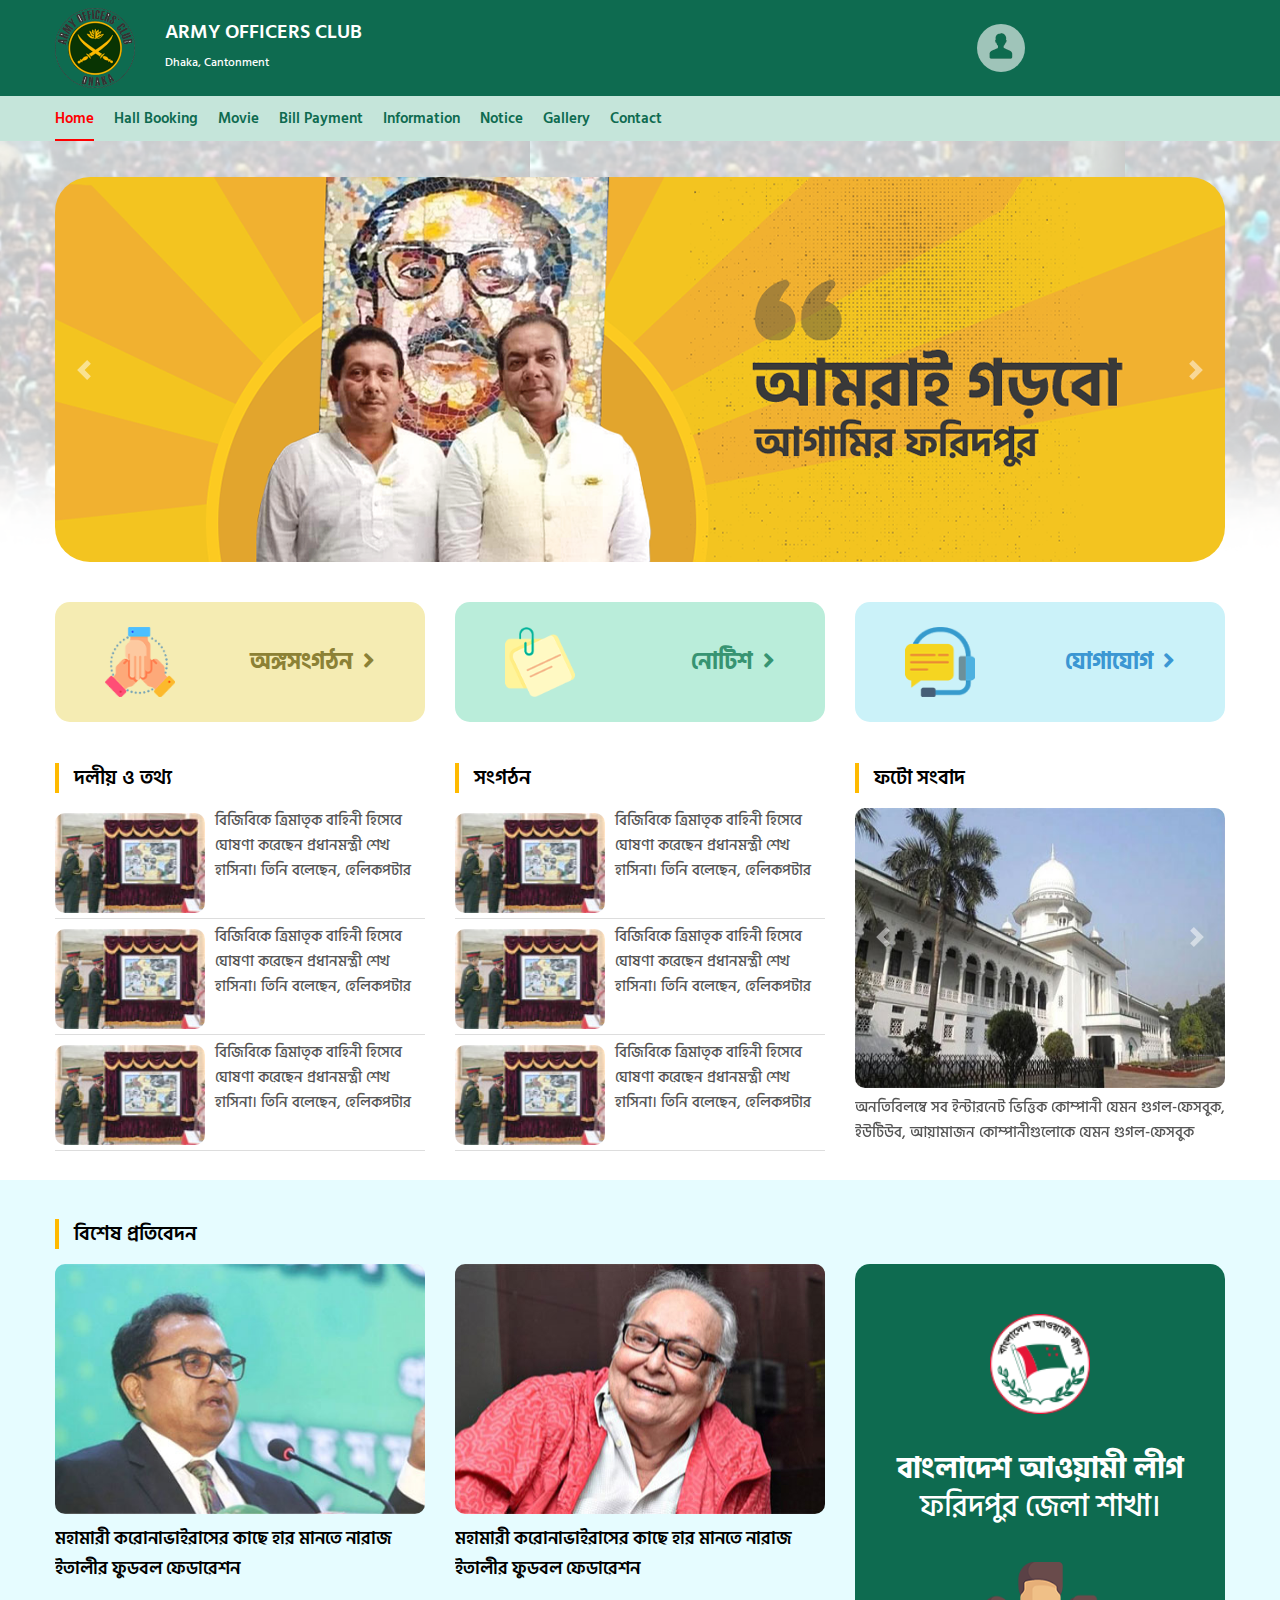
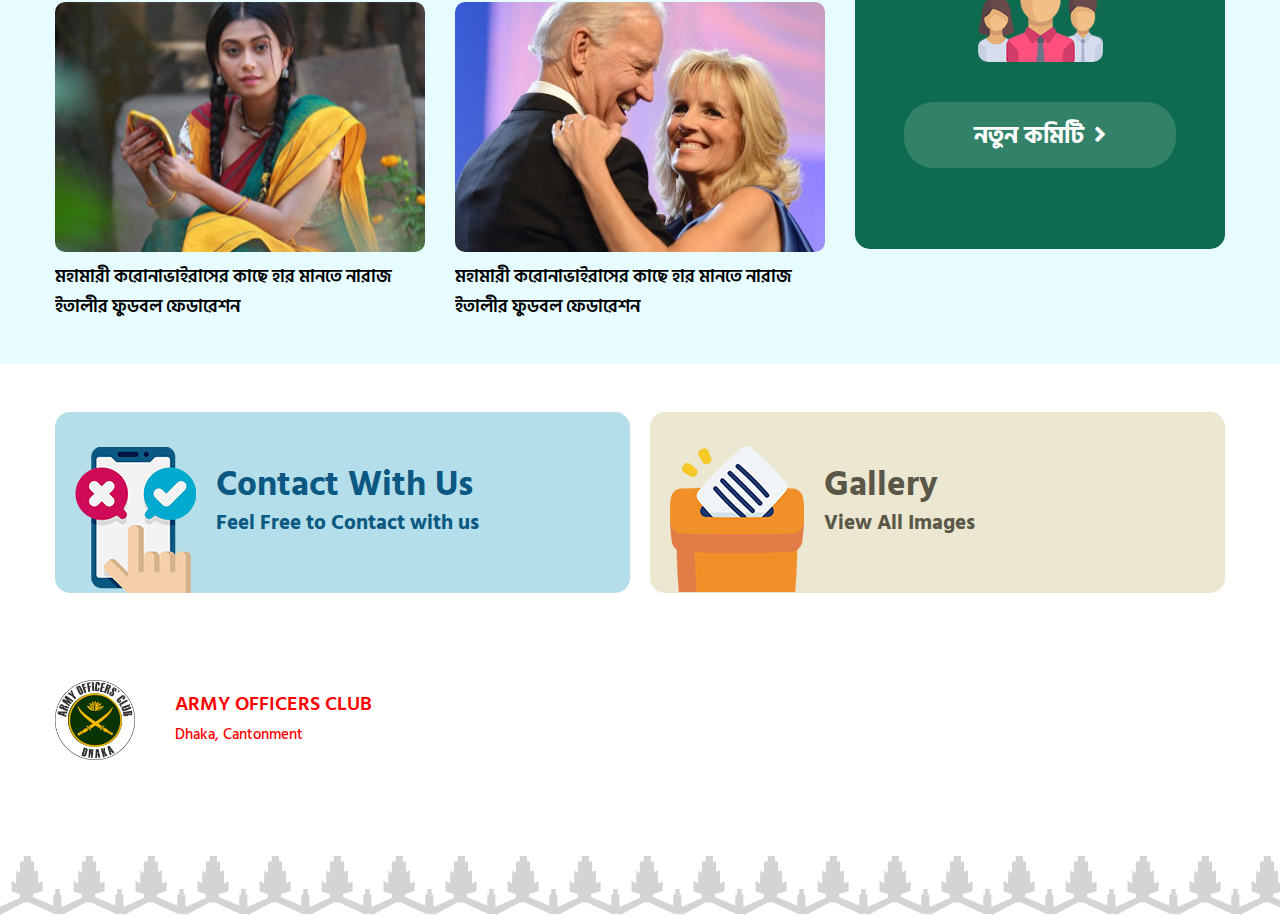
==== commit 664a6ed0: "update" ====
--- a/index.html
+++ b/index.html
@@ -31,25 +31,19 @@
 
 			<div class="container">
 				<div class="row align-items-center">
-					<div class="col-md-6">
+					<div class="col-md-6 col-sm-8 col-8">
 						<div class="logo-side d-flex align-items-center">
 							<a href="index.html"><img src="assets/img/header/logo.png" alt="" style="margin-left: 0px; height: 80px"></a>
-							<div class="user">
-								<h1 style="color: white; line-height: 20px; ">ARMY OFFICERS CLUB</h1>
+							<div class="user_header">
+								<h1  style="color: white; line-height: 20px; font-size: 20px; ">ARMY OFFICERS CLUB</h1>
 							
-								<span>Dhaka, Cantonment</span>
-							</div>
-						</div>
-					</div>
-					<!-- <div class="col-md-4">
-						<div class="row no-gutters">
-
-							
-
-						</div>
-					</div> -->
-
-					<div class="col-md-4">
+								<span style="font-size: 12px;"> Dhaka, Cantonment</span>
+							</div>
+						</div>
+					</div>
+					
+
+					<div class="col-md-4 col-sm-4 col-4">
 						<div class="row no-gutters justify-content-end">
 
 							<div class="user">
@@ -453,22 +447,19 @@
 			
 			<div class="container ">
 				<div class="row footer-top">
-					<div class="col-md-6">
+					<div class="col-md-6 col-sm-8 col-8">
 						<div class="logo-side d-flex align-items-center">
 							<a href="index.html"><img src="assets/img/header/logo.png" alt="" style="margin-left: 0px; height: 80px"></a>
 							<div class="user">
-								<h1 style="color: red; line-height: 20px; ">ARMY OFFICERS CLUB</h1>
+								<h1 style="color: red; line-height: 20px; font-size: 20px;">ARMY OFFICERS CLUB</h1>
 							
 								<span style="color: red;">Dhaka, Cantonment</span>
 							</div>
 						</div>
 					</div>
-					<!-- <div class="col-lg-4">
-						
-
-					</div> -->
+				
 					
-					<div class="col-lg-4">
+					<div class="col-md-4 col-sm-4 col-4">
 						<div class="social_icons">
 						
 								<iframe
@@ -478,8 +469,8 @@
 									style="border: 0; padding-top: 10%"
 									allowfullscreen=""
 									loading="lazy"
-									referrerpolicy="no-referrer-when-downgrade"
-								></iframe>
+									referrerpolicy="no-referrer-when-downgrade">
+								</iframe>
 							</div>
 						</div>
 					</div>
--- a/assets/css/style.css
+++ b/assets/css/style.css
@@ -654,6 +654,18 @@
   color: red !important;
 }
 
+/* header */
+@media screen and (min-width: 601px) {
+	div.user_header {
+	  font-size: 8px;
+	}
+  }
+  @media screen and (min-width: 201px) {
+	div.user_header {
+	  font-size: 12px;
+	}
+  }
+/* end header */
 /* Mega Menu CSS ENDS */
 
 
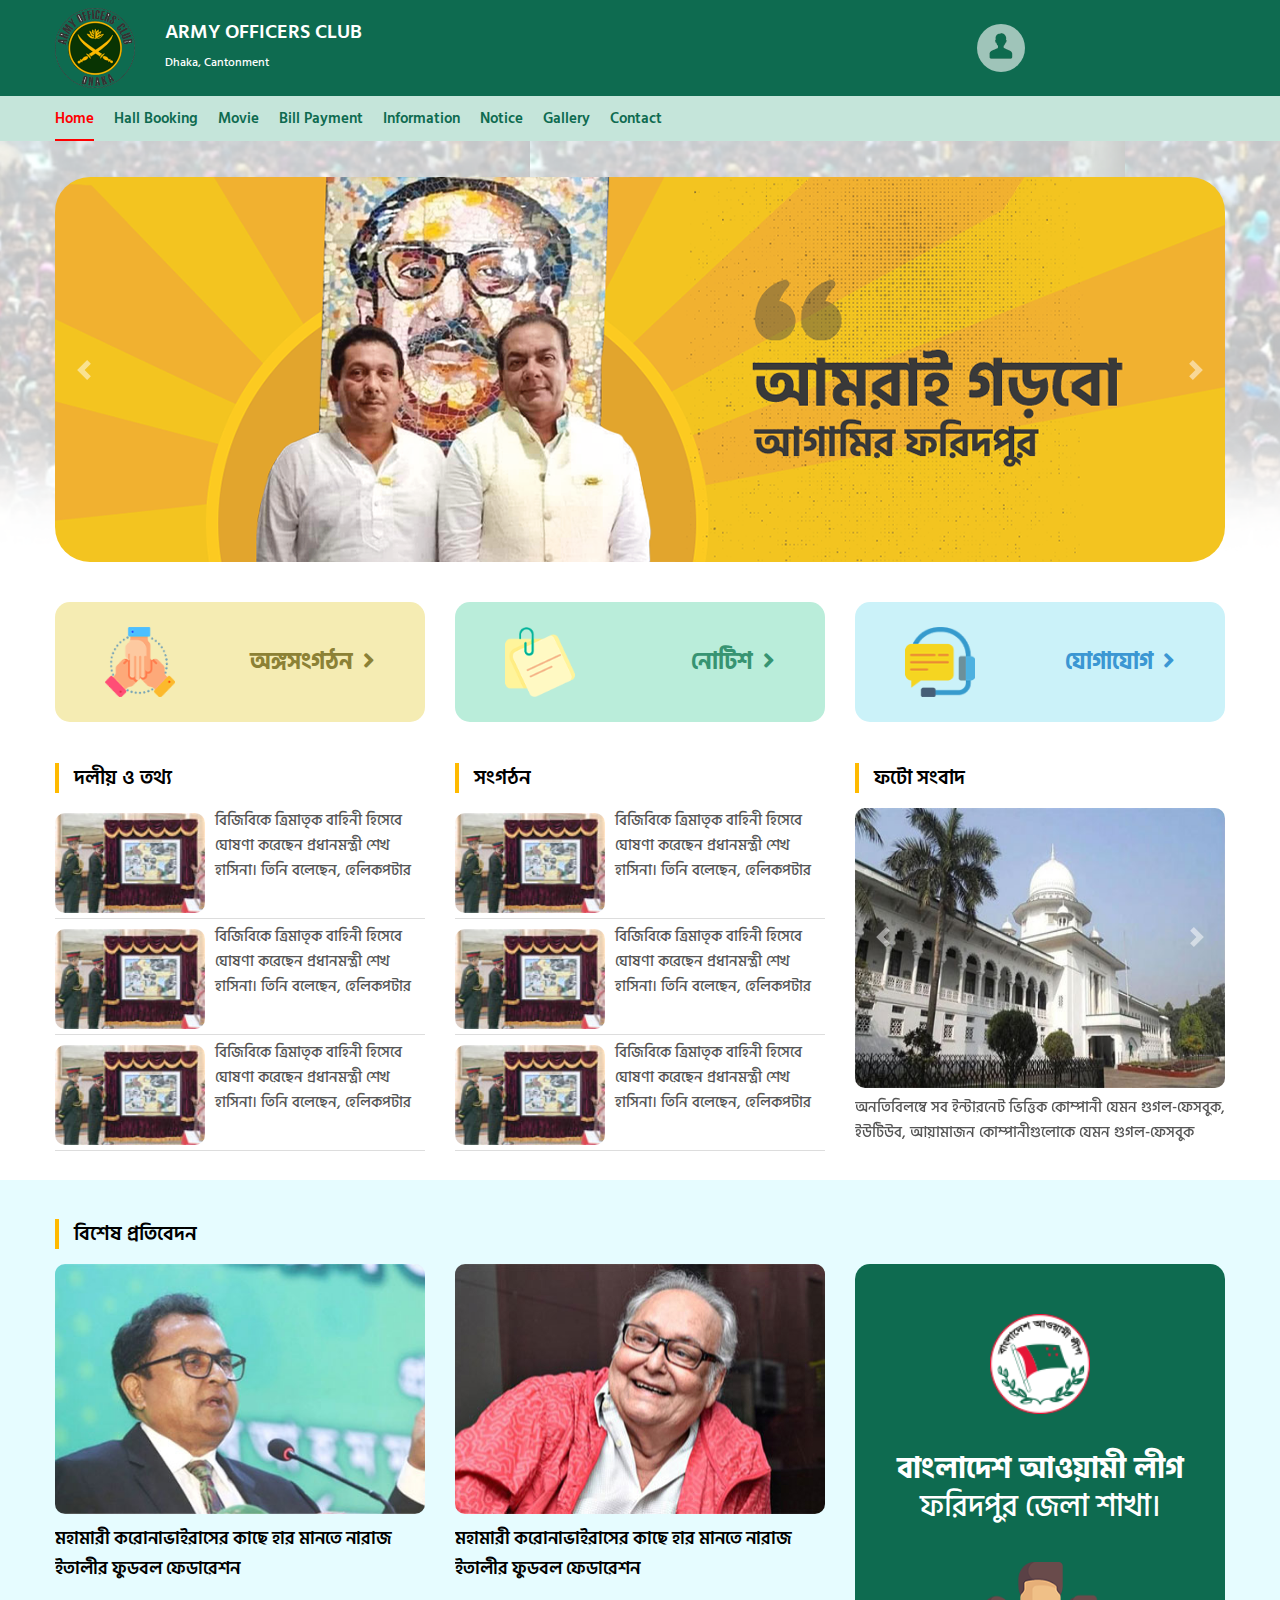
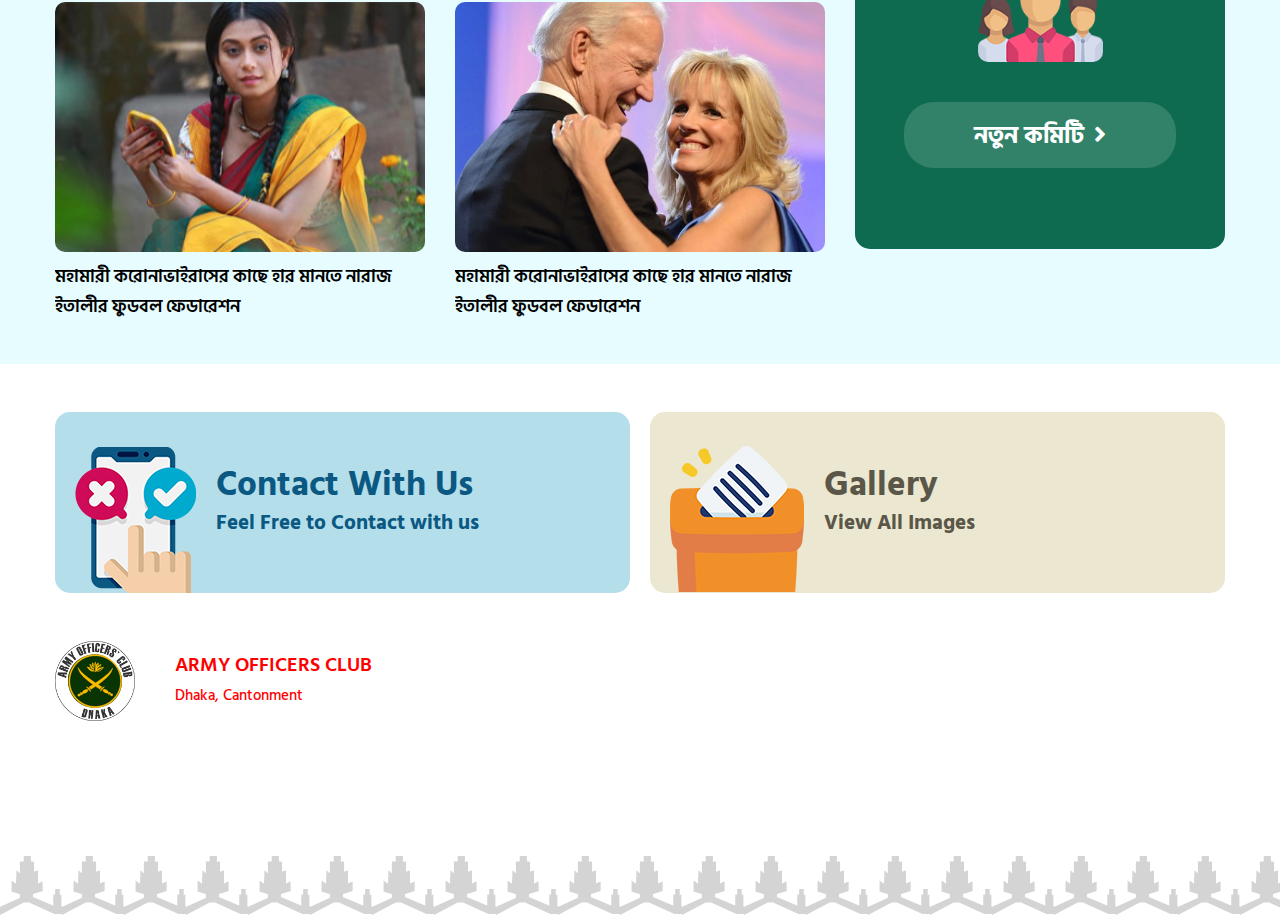
==== commit e1e924db: "update" ====
--- a/index.html
+++ b/index.html
@@ -34,7 +34,7 @@
 					<div class="col-md-6 col-sm-8 col-8">
 						<div class="logo-side d-flex align-items-center">
 							<a href="index.html"><img src="assets/img/header/logo.png" alt="" style="margin-left: 0px; height: 80px"></a>
-							<div class="user_header">
+							<div class="user_header header-logo-title">
 								<h1  style="color: white; line-height: 20px; font-size: 20px; ">ARMY OFFICERS CLUB</h1>
 							
 								<span style="font-size: 12px;"> Dhaka, Cantonment</span>
@@ -444,41 +444,39 @@
 
 
 		<section class="pb-3 pb-3">
+			<div class="container ">
+				<div class="footer-top">
+					<div class="row">
+						<div class="col-md-6 col-sm-5 col-4">
+							<div class="logo-side d-flex align-items-center">
+								<a href="index.html"><img src="assets/img/header/logo.png" alt="" style="margin-left: 0px; height: 80px"></a>
+								<div class="user footer-logo-title">
+									<h1 style="color: red; line-height: 20px; font-size: 20px;">ARMY OFFICERS CLUB</h1>
+								
+									<span style="color: red;">Dhaka, Cantonment</span>
+								</div>
+							</div>
+						</div>
+						
+						<div class="col-md-6 col-sm-7 col-8">
+							<div class="social_icons">
+							
+									<iframe
+										src="https://www.google.com/maps/embed?pb=!1m18!1m12!1m3!1d3650.295468781749!2d90.39525031411328!3d23.80809008456095!2m3!1f0!2f0!3f0!3m2!1i1024!2i768!4f13.1!3m3!1m2!1s0x3755c71e6617691b%3A0x3afe05d29f77aa11!2sArmy%20Officers&#39;%20Club!5e0!3m2!1sen!2sbd!4v1662012304363!5m2!1sen!2sbd"
+										width="90%"
+										height="150"
+										style="border: 0;"
+										allowfullscreen=""
+										loading="lazy"
+										referrerpolicy="no-referrer-when-downgrade"
+									></iframe>
+								</div>
+							</div>
+						</div>
+					</div>
+				</div>
+			</div>
 			
-			<div class="container ">
-				<div class="row footer-top">
-					<div class="col-md-6 col-sm-8 col-8">
-						<div class="logo-side d-flex align-items-center">
-							<a href="index.html"><img src="assets/img/header/logo.png" alt="" style="margin-left: 0px; height: 80px"></a>
-							<div class="user">
-								<h1 style="color: red; line-height: 20px; font-size: 20px;">ARMY OFFICERS CLUB</h1>
-							
-								<span style="color: red;">Dhaka, Cantonment</span>
-							</div>
-						</div>
-					</div>
-				
-					
-					<div class="col-md-4 col-sm-4 col-4">
-						<div class="social_icons">
-						
-								<iframe
-									src="https://www.google.com/maps/embed?pb=!1m18!1m12!1m3!1d3650.295468781749!2d90.39525031411328!3d23.80809008456095!2m3!1f0!2f0!3f0!3m2!1i1024!2i768!4f13.1!3m3!1m2!1s0x3755c71e6617691b%3A0x3afe05d29f77aa11!2sArmy%20Officers&#39;%20Club!5e0!3m2!1sen!2sbd!4v1662012304363!5m2!1sen!2sbd"
-									width="90%"
-									height="150"
-									style="border: 0; padding-top: 10%"
-									allowfullscreen=""
-									loading="lazy"
-									referrerpolicy="no-referrer-when-downgrade">
-								</iframe>
-							</div>
-						</div>
-					</div>
-				</div>
-			
-
-				
-			</div>
 		</section>
 
 
--- a/assets/css/style.css
+++ b/assets/css/style.css
@@ -6,36 +6,36 @@
 a:active,
 a:visited,
 a:focus {
-  text-decoration: none;
+    text-decoration: none;
 }
 
 a:hover {
 }
 
 :lang(bn) {
-  font-family: "Hind Siliguri", sans-serif;
+    font-family: "Hind Siliguri", sans-serif;
 }
 
 .fa,
 .fas {
-  font-family: "Font Awesome 5 Free";
+    font-family: "Font Awesome 5 Free";
 }
 
 .fab {
-  font-family: "Font Awesome 5 Brands";
-  font-weight: 400;
+    font-family: "Font Awesome 5 Brands";
+    font-weight: 400;
 }
 
 :lang(en) {
-  font-family: "Roboto", sans-serif;
+    font-family: "Roboto", sans-serif;
 }
 
 body {
-  color: #000;
-  font-size: 15px;
-  font-weight: 500;
-  line-height: 25px;
-  font-family: "Hind Siliguri", sans-serif;
+    color: #000;
+    font-size: 15px;
+    font-weight: 500;
+    line-height: 25px;
+    font-family: "Hind Siliguri", sans-serif;
 }
 
 h1,
@@ -43,141 +43,140 @@
 h3,
 h4,
 h5 {
-  font-weight: 600;
-  color: #000000;
+    font-weight: 600;
+    color: #000000;
 }
 
 h1 {
-  font-size: 1.75rem;
-  line-height: 45px;
+    font-size: 1.75rem;
+    line-height: 45px;
 }
 
 h2 {
-  font-size: 20px;
-  line-height: 30px;
+    font-size: 20px;
+    line-height: 30px;
 }
 
 h3 {
-  font-size: 18px;
-  margin-top: 10px;
-  line-height: 30px;
+    font-size: 18px;
+    margin-top: 10px;
+    line-height: 30px;
 }
 
 h4 {
-  font-weight: 500;
+    font-weight: 500;
 }
 
 h5 {
 }
 
 p {
-  margin: 7px 0;
+    margin: 7px 0;
 }
 
 h2.col-title {
-  border-left: 4px solid #ffba00;
-  padding-left: 15px;
-  margin: 15px 0;
+    border-left: 4px solid #ffba00;
+    padding-left: 15px;
+    margin: 15px 0;
 }
 
 .dark-bg h2.col-title {
-  color: #fff;
+    color: #fff;
 }
 
 a {
-  color: #555;
+    color: #555;
 }
 
 main img {
-  width: 100%;
-  border-radius: 10px;
-}
-
-.navbar img{
-  height: 60px;
+    width: 100%;
+    border-radius: 10px;
+}
+
+.navbar img {
+    height: 60px;
 }
 
 .half-gutters {
-  margin-left: -6px;
-  margin-right: -6px;
+    margin-left: -6px;
+    margin-right: -6px;
 }
 
 .half-gutters > .col,
 .half-gutters > [class*="col-"] {
-  padding-left: 6px;
-  padding-right: 6px;
+    padding-left: 6px;
+    padding-right: 6px;
 }
 
 .grey-bg {
-  background: #f6f6f6;
+    background: #f6f6f6;
 }
 
 .grey-bg [class*="col-"] > div {
-  /* background-color: #fff; */
+    /* background-color: #fff; */
 }
 
 .in-content {
-  padding: 10px;
+    padding: 10px;
 }
 
 .thumb-big img {
-  height: 100%;
+    height: 100%;
 }
 
 .thumb-small {
-  float: left;
-  margin-right: 10px;
-  margin-top: 5px;
-
-}
-
-.thumb-small img{
-  height: 100px;
-  width: 150px;
-}
-
-.thumb-small p{
-text-align: justify;
+    float: left;
+    margin-right: 10px;
+    margin-top: 5px;
+}
+
+.thumb-small img {
+    height: 100px;
+    width: 150px;
+}
+
+.thumb-small p {
+    text-align: justify;
 }
 
 .grey-bg .thumb-small,
 .dark-bg .thumb-small {
-  margin-top: 0;
+    margin-top: 0;
 }
 
 .post-one {
-  margin-bottom: 5px;
-  padding-bottom: 5px;
+    margin-bottom: 5px;
+    padding-bottom: 5px;
 }
 
 .bb {
-  border-bottom: 1px solid #ddd;
+    border-bottom: 1px solid #ddd;
 }
 
 .grey-bg .post-one {
-  /* padding: 10px; */
+    /* padding: 10px; */
 }
 
 .post,
 .post-one {
-  display: block;
-  clear: both;
-  overflow: hidden;
+    display: block;
+    clear: both;
+    overflow: hidden;
 }
 
 .post-one p,
 .post-two p {
-  margin: 0px;
+    margin: 0px;
 }
 
 .post-two {
-  background: #e8f1f8;
-  padding: 10px;
-  margin-bottom: 2px;
+    background: #e8f1f8;
+    padding: 10px;
+    margin-bottom: 2px;
 }
 
 .post-two p {
-  color: #2c4b73;
+    color: #2c4b73;
 }
 
 .bigger_section img {
@@ -188,25 +187,25 @@
 }
 
 h2.color-title {
-  background: #0063b6;
-  color: #fff;
-  text-align: center;
-  line-height: 50px;
+    background: #0063b6;
+    color: #fff;
+    text-align: center;
+    line-height: 50px;
 }
 
 h2.color-title.green {
-  background: #22b67a;
+    background: #22b67a;
 }
 
 h2.color-title.cyan {
-  background: #0fbbb5;
+    background: #0fbbb5;
 }
 
 h2.color-title.orange {
-  background: #e59619;
-}
-h1.officers{
-  color: #cb2027;
+    background: #e59619;
+}
+h1.officers {
+    color: #cb2027;
 }
 
 .search-form {
@@ -217,16 +216,16 @@
 }
 
 @media (min-width: 576px) {
-  .search-form.form-inline input {
-    width: 100%;
-  }
+    .search-form.form-inline input {
+        width: 100%;
+    }
 }
 
 @media (max-width: 576px) {
-  .search-form  {
-    width: 255px;
-    margin-left: 20px;
-  }
+    .search-form {
+        width: 255px;
+        margin-left: 20px;
+    }
 }
 
 /* @media (max-width: 576px) {
@@ -241,113 +240,112 @@
   }
 } */
 
-
 .see-all-link {
-  color: #00b4e0;
+    color: #00b4e0;
 }
 .see-all-link:hover {
-  color: #000;
+    color: #000;
 }
 
 /* btn */
 .btn-blue {
-  background-color: #0062b5;
+    background-color: #0062b5;
 }
 
 .btn-orange {
-  background-color: #ffba00;
+    background-color: #ffba00;
 }
 
 /* Dropdown Menu */
 
 .navbar-nav > li {
-  position: relative;
+    position: relative;
 }
 
 ul.sub-menu {
-  position: absolute;
-  left: 0;
-  min-width: 200px;
-  transition: 0.3s;
-  border-radius: 5px;
-  opacity: 0;
-  visibility: hidden;
-  top: 50px !important;
-  box-shadow: 1px 1px 3px 1px rgba(0, 0, 0, 0.5);
-  background-color: #eaeaea;
-  z-index: 10;
-  list-style: none;
-  margin: 0;
-  padding: 0;
+    position: absolute;
+    left: 0;
+    min-width: 200px;
+    transition: 0.3s;
+    border-radius: 5px;
+    opacity: 0;
+    visibility: hidden;
+    top: 50px !important;
+    box-shadow: 1px 1px 3px 1px rgba(0, 0, 0, 0.5);
+    background-color: #eaeaea;
+    z-index: 10;
+    list-style: none;
+    margin: 0;
+    padding: 0;
 }
 
 .sub-menu li a {
-  padding: 5px;
-  display: inline-block;
+    padding: 5px;
+    display: inline-block;
 }
 
 .sub-menu a:before {
-  display: none;
+    display: none;
 }
 
 .sub-menu > li {
-  border-bottom: 1px solid #ddd;
+    border-bottom: 1px solid #ddd;
 }
 
 .sub-menu > li:last-child {
-  border: none;
+    border: none;
 }
 
 .navbar-nav > li:hover ul.sub-menu {
-  visibility: visible;
-  opacity: 1;
-  top: 35px !important;
+    visibility: visible;
+    opacity: 1;
+    top: 35px !important;
 }
 
 /* Sticky Navigation */
 
 .navbar-sticky {
-  display: none;
+    display: none;
 }
 
 .navbar-sticky.sticky-menu {
-  display: block;
-  position: fixed;
-  top: 0;
-  left: 0;
-  width: 100%;
-  -webkit-animation: navbar-show 0.25s;
-  animation: navbar-show 0.25s;
-  box-shadow: 0 0.125rem 0.625rem -0.1875rem rgba(0, 0, 0, 0.1);
-  z-index: 1030;
+    display: block;
+    position: fixed;
+    top: 0;
+    left: 0;
+    width: 100%;
+    -webkit-animation: navbar-show 0.25s;
+    animation: navbar-show 0.25s;
+    box-shadow: 0 0.125rem 0.625rem -0.1875rem rgba(0, 0, 0, 0.1);
+    z-index: 1030;
 }
 
 @-webkit-keyframes navbar-show {
-  from {
-    -webkit-transform: translateY(-0.75rem);
-    transform: translateY(-0.75rem);
-    opacity: 0;
-  }
-
-  to {
-    -webkit-transform: translateY(0);
-    transform: translateY(0);
-    opacity: 1;
-  }
+    from {
+        -webkit-transform: translateY(-0.75rem);
+        transform: translateY(-0.75rem);
+        opacity: 0;
+    }
+
+    to {
+        -webkit-transform: translateY(0);
+        transform: translateY(0);
+        opacity: 1;
+    }
 }
 
 @keyframes navbar-show {
-  from {
-    -webkit-transform: translateY(-0.75rem);
-    transform: translateY(-0.75rem);
-    opacity: 0;
-  }
-
-  to {
-    -webkit-transform: translateY(0);
-    transform: translateY(0);
-    opacity: 1;
-  }
+    from {
+        -webkit-transform: translateY(-0.75rem);
+        transform: translateY(-0.75rem);
+        opacity: 0;
+    }
+
+    to {
+        -webkit-transform: translateY(0);
+        transform: translateY(0);
+        opacity: 1;
+    }
 }
 
 /* 
@@ -366,30 +364,30 @@
     background: #109972;
 }
 @media (min-width: 992px) {
-  .menu-toggle,
-  .mobile-menu {
-    display: none;
-  }
+    .menu-toggle,
+    .mobile-menu {
+        display: none;
+    }
 }
 
 .overlay-inn {
-  background: #000;
-  position: fixed;
-  height: 100%;
-  width: 100%;
-  z-index: 1050;
-  opacity: 0;
-  visibility: hidden;
-  transition: 0.3s;
+    background: #000;
+    position: fixed;
+    height: 100%;
+    width: 100%;
+    z-index: 1050;
+    opacity: 0;
+    visibility: hidden;
+    transition: 0.3s;
 }
 
 .overlay-inn.active {
-  opacity: 0.6;
-  visibility: visible;
+    opacity: 0.6;
+    visibility: visible;
 }
 
 .mobile-menu.active {
-  left: 0;
+    left: 0;
 }
 
 .mobile-menu {
@@ -405,22 +403,22 @@
 
 /* Mobile Navigation */
 .menu-toggle i {
-  color: #0e6b50;
-  font-size: 25px;
-  margin-right: 10px;
-  cursor: pointer;
-  transition: 0.3s ease;
-  line-height: 32px;
+    color: #0e6b50;
+    font-size: 25px;
+    margin-right: 10px;
+    cursor: pointer;
+    transition: 0.3s ease;
+    line-height: 32px;
 }
 
 .menu-toggle i:hover {
-  color: #003869;
+    color: #003869;
 }
 
 .mobile-menu ul {
-  margin: 0;
-  padding: 0;
-  list-style: none;
+    margin: 0;
+    padding: 0;
+    list-style: none;
 }
 
 /* 
@@ -428,33 +426,33 @@
 -----------------------------------------------------------------*/
 
 header a {
-  font-weight: 500;
+    font-weight: 500;
 }
 
 .topbar {
-  color: #fff;
-  line-height: 40px;
-  background-color: #003869;
+    color: #fff;
+    line-height: 40px;
+    background-color: #003869;
 }
 
 /* logo section */
 .logo-section {
-  color: #fff;
-  padding: 8px 0;
-  background-color: #0e6b50;
+    color: #fff;
+    padding: 8px 0;
+    background-color: #0e6b50;
 }
 
 .logo-section a {
-  color: #fff;
+    color: #fff;
 }
 
 .logo-side,
 .user-side {
-  gap: 30px;
-}
-
-.logo-side img{
-  width: 100%;
+    gap: 30px;
+}
+
+.logo-side img {
+    width: 100%;
 }
 
 .user {
@@ -463,32 +461,32 @@
 }
 
 .user > i {
-  cursor: pointer;
+    cursor: pointer;
 }
 
 .user-menu {
-  position: absolute;
+    position: absolute;
 }
 
 .user-menu {
-  position: absolute;
-  width: 230px;
-  background: #fff;
-  border-radius: 5px;
-  z-index: 2;
-  visibility: hidden;
-  opacity: 0;
-  right: 0;
-  padding: 20px;
-  text-align: center;
-  -webkit-animation: navbar-show 0.25s;
-  animation: navbar-show 0.25s;
-  box-shadow: 0 0.125rem 0.625rem -0.1875rem rgba(0, 0, 0, 0.1);
+    position: absolute;
+    width: 230px;
+    background: #fff;
+    border-radius: 5px;
+    z-index: 2;
+    visibility: hidden;
+    opacity: 0;
+    right: 0;
+    padding: 20px;
+    text-align: center;
+    -webkit-animation: navbar-show 0.25s;
+    animation: navbar-show 0.25s;
+    box-shadow: 0 0.125rem 0.625rem -0.1875rem rgba(0, 0, 0, 0.1);
 }
 
 .user:hover .user-menu {
-  opacity: 1;
-  visibility: visible;
+    opacity: 1;
+    visibility: visible;
 }
 
 .user-menu h4 {
@@ -498,7 +496,7 @@
     margin: 0;
 }
 .user-menu h4 span {
-  color: #8a8a8a;
+    color: #8a8a8a;
 }
 
 .user-menu .btn {
@@ -520,47 +518,48 @@
     border: 2px solid;
 }
 .archive-menu a {
-  padding: 5px 10px;
-  border-radius: 5px;
+    padding: 5px 10px;
+    border-radius: 5px;
 }
 
 .archive-menu a.active,
 .archive-menu a:hover {
-  color: #fff;
-  background-color: #00b4e1;
+    color: #fff;
+    background-color: #00b4e1;
 }
 
 .lang-menu {
-  width: max-content;
+    width: max-content;
 }
 
 .lang-menu a {
-  float: left;
-  border: 2px solid;
-  padding: 7px 12px;
+    float: left;
+    border: 2px solid;
+    padding: 7px 12px;
 }
 
 .lang-menu a:hover {
-  color: inherit;
-  border-color: inherit;
+    color: inherit;
+    border-color: inherit;
 }
 
 .lang-menu a.active {
-  color: #282828;
-  border-color: #ffba00;
-  background-color: #ffba00;
+    color: #282828;
+    border-color: #ffba00;
+    background-color: #ffba00;
 }
 
 .lang-menu a:first-child {
-  border-radius: 5px 0 0 5px;
-  border-right: 0px;
+    border-radius: 5px 0 0 5px;
+    border-right: 0px;
 }
 .lang-menu a:last-child {
-  border-radius: 0 5px 5px 0;
-  border-left: 0px;
-}
-
-.user > i, .user > img {
+    border-radius: 0 5px 5px 0;
+    border-left: 0px;
+}
+
+.user > i,
+.user > img {
     color: #0e6b50;
     line-height: 48px;
     width: 48px;
@@ -589,29 +588,28 @@
 }
 .main-nav-section li.active a,
 .main-nav-section li a:hover {
-  color: red;
+    color: red;
 }
 
 .main-nav-section .navbar-nav li.active a:before,
 .main-nav-section .navbar-nav li a:hover:before {
-  content: "";
-  position: absolute;
-  bottom: 0px;
-  left: 0;
-  height: 2px;
-  width: 100%;
-  background-color: red;
+    content: "";
+    position: absolute;
+    bottom: 0px;
+    left: 0;
+    height: 2px;
+    width: 100%;
+    background-color: red;
 }
 
 .navbar-sticky .navbar-nav li.active a:before,
 .navbar-sticky .navbar-nav li a:hover:before {
-  bottom: -16px;
+    bottom: -16px;
 }
 
 .main-nav-section ul.navbar-nav {
-  margin-left: -10px;
-}
-
+    margin-left: -10px;
+}
 
 /* Mega Menu CSS */
 
@@ -643,7 +641,7 @@
     display: none;
 }
 .sticky-menu li.has-submenu .mega-menu {
-  top: 75px;
+    top: 75px;
 }
 li.has-submenu:hover .mega-menu {
     opacity: 1;
@@ -651,23 +649,22 @@
 }
 
 .person_section a:hover p {
-  color: red !important;
+    color: red !important;
 }
 
 /* header */
 @media screen and (min-width: 601px) {
-	div.user_header {
-	  font-size: 8px;
-	}
-  }
-  @media screen and (min-width: 201px) {
-	div.user_header {
-	  font-size: 12px;
-	}
-  }
+    div.user_header {
+        font-size: 8px;
+    }
+}
+@media screen and (min-width: 201px) {
+    div.user_header {
+        font-size: 12px;
+    }
+}
 /* end header */
 /* Mega Menu CSS ENDS */
-
 
 .search-form input {
     border-radius: 100px;
@@ -678,8 +675,8 @@
 }
 
 .search-form input::placeholder {
-  color: white;
-  opacity: 0.5;
+    color: white;
+    opacity: 0.5;
 }
 
 .search-form button {
@@ -699,186 +696,186 @@
 
 /* navbar-sticky */
 .navbar-sticky .logo {
-  margin-right: 30px;
+    margin-right: 30px;
 }
 .navbar-sticky .search-form-toggle {
-  position: relative;
-  padding: 5px;
-  font-size: 20px;
-  margin-right: 20px;
-  cursor: pointer;
+    position: relative;
+    padding: 5px;
+    font-size: 20px;
+    margin-right: 20px;
+    cursor: pointer;
 }
 .navbar-sticky .search-form {
-  display: none;
-  position: absolute;
-  width: 350px;
-  top: 40px;
-  right: -8px;
-  animation: navbar-show 0.25s;
-  -webkit-animation: navbar-show 0.25s;
+    display: none;
+    position: absolute;
+    width: 350px;
+    top: 40px;
+    right: -8px;
+    animation: navbar-show 0.25s;
+    -webkit-animation: navbar-show 0.25s;
 }
 .navbar-sticky .search-form.show {
-  display: flex;
+    display: flex;
 }
 .search-form-toggle .search-form input {
-  float: left;
-  height: 40px;
-  box-shadow: 0 0.125rem 0.625rem -0.1875rem rgb(0 0 0 / 50%);
+    float: left;
+    height: 40px;
+    box-shadow: 0 0.125rem 0.625rem -0.1875rem rgb(0 0 0 / 50%);
 }
 .search-form-toggle .search-form button {
-  float: left;
-  height: 40px;
-  box-shadow: 0 0.125rem 0.625rem -0.1875rem rgb(0 0 0 / 50%);
+    float: left;
+    height: 40px;
+    box-shadow: 0 0.125rem 0.625rem -0.1875rem rgb(0 0 0 / 50%);
 }
 
 /* Section */
 .adds {
-  height: 100%;
+    height: 100%;
 }
 
 .adds img {
-  height: 100%;
+    height: 100%;
 }
 
 /* Photo Carousel */
 .photo-shongbad a.carousel-control-prev,
 .photo-shongbad a.carousel-control-next {
-  height: 75%;
-}
-.photo-shongbad img{
-  height: 280px;
-  width: 270px;
+    height: 75%;
+}
+.photo-shongbad img {
+    height: 280px;
+    width: 270px;
 }
 
 /* ek nojore bissho */
 .ek-nojore-bisso {
-  background: #009ad7;
-  text-align: center;
-  padding: 20px;
-  padding-top: 5px;
+    background: #009ad7;
+    text-align: center;
+    padding: 20px;
+    padding-top: 5px;
 }
 
 .ek-nojore-bisso a {
-  color: #fff;
-  font-size: 20px;
+    color: #fff;
+    font-size: 20px;
 }
 
 /* Namaz Timeframe */
 .prayerTimeTitle h2.col-title {
-  color: #fff;
-  margin-top: 0;
-  line-height: 50px;
-  text-align: center;
-  background: #455960;
+    color: #fff;
+    margin-top: 0;
+    line-height: 50px;
+    text-align: center;
+    background: #455960;
 }
 .prayerTimeTable {
-  background-image: url(../img/masjid.png);
-  padding: 0 0 0 135px;
-  background-repeat: no-repeat;
-  background-size: auto 100%;
+    background-image: url(../img/masjid.png);
+    padding: 0 0 0 135px;
+    background-repeat: no-repeat;
+    background-size: auto 100%;
 }
 .prayerName {
-  background: #6b8e23;
-  text-align: center;
-  color: #fff;
-  display: block;
-  padding: 2px 3px;
+    background: #6b8e23;
+    text-align: center;
+    color: #fff;
+    display: block;
+    padding: 2px 3px;
 }
 .prayerTime {
-  background: olive;
-  text-align: center;
-  color: #fff;
-  display: block;
-  padding: 2px 3px;
+    background: olive;
+    text-align: center;
+    color: #fff;
+    display: block;
+    padding: 2px 3px;
 }
 .nonPrayTime {
-  margin: 5px 0 0;
-  padding: 2px;
-  text-align: center;
-  line-height: 23px;
-  background: #455960;
+    margin: 5px 0 0;
+    padding: 2px;
+    text-align: center;
+    line-height: 23px;
+    background: #455960;
 }
 .sunrise {
-  color: #fff;
-  display: inline-block;
-  padding: 0 30px 0 0;
+    color: #fff;
+    display: inline-block;
+    padding: 0 30px 0 0;
 }
 .sunset {
-  color: #fff;
-  display: inline-block;
+    color: #fff;
+    display: inline-block;
 }
 
 /* Video Post */
 .vdo-post-box {
-  padding: 10px 0 10px 10px;
-  overflow-y: scroll;
-  max-height: 315px;
-  margin-bottom: 10px;
+    padding: 10px 0 10px 10px;
+    overflow-y: scroll;
+    max-height: 315px;
+    margin-bottom: 10px;
 }
 
 /* Dark BG section */
 .dark-bg {
-  background-color: #1e222b;
+    background-color: #1e222b;
 }
 
 .dark-bg .post-one {
-  background-color: #fff;
-  padding: 10px;
+    background-color: #fff;
+    padding: 10px;
 }
 
 .dark-bg .post-one h3 {
-  margin-bottom: 0px;
+    margin-bottom: 0px;
 }
 
 /* Footer */
 footer {
-  /* background-color: #003869; */
+    /* background-color: #003869; */
 }
 
 footer a,
 footer p {
-  color: #fff;
+    color: #fff;
 }
 
 footer .archive-menu a:hover {
-  color: #fff;
+    color: #fff;
 }
 
 .footer-logo img {
-  max-width: 100%;
+    max-width: 100%;
 }
 
 footer .social-link {
-  margin-top: 10px;
+    margin-top: 10px;
 }
 
 footer .social-link a {
-  clear: both;
-  display: block;
-  line-height: 46px;
-  text-align: center;
-  border-radius: 5px;
-  margin-bottom: 10px;
+    clear: both;
+    display: block;
+    line-height: 46px;
+    text-align: center;
+    border-radius: 5px;
+    margin-bottom: 10px;
 }
 
 .social-link .fb {
-  background-color: #008aff;
+    background-color: #008aff;
 }
 .social-link .yt {
-  background-color: #f02e35;
+    background-color: #f02e35;
 }
 
 .footer-menu a {
-  padding: 10px;
+    padding: 10px;
 }
 
 footer .archive-menu {
-  margin-bottom: 15px;
-  margin-left: -10px;
+    margin-bottom: 15px;
+    margin-left: -10px;
 }
 
 .footer-menu {
-  margin-left: -10px;
+    margin-left: -10px;
 }
 
 .footer-menu a.active,
@@ -888,100 +885,100 @@
 a:hover h3,
 a:hover h4,
 a:hover p {
-  color: #f00;;
+    color: #f00;
 }
 
 footer hr {
-  background-color: #256297;
+    background-color: #256297;
 }
 
 .address {
-  margin-top: 20px;
+    margin-top: 20px;
 }
 
 .address p {
-  margin: 2px 0;
+    margin: 2px 0;
 }
 
 /* Single.html */
 .bread-crumb {
-  font-size: 18px;
-  margin-bottom: 15px;
+    font-size: 18px;
+    margin-bottom: 15px;
 }
 
 .post-info p {
-  margin: 0;
+    margin: 0;
 }
 
 .post-social-info {
-  justify-content: flex-end;
+    justify-content: flex-end;
 }
 
 .share {
-  border-right: 1px solid;
-  margin-right: 5px;
-  padding-right: 5px;
-  line-height: 10px;
+    border-right: 1px solid;
+    margin-right: 5px;
+    padding-right: 5px;
+    line-height: 10px;
 }
 
 .share span {
-  font-size: 22px;
-  display: block;
-  text-align: center;
-  line-height: 20px;
+    font-size: 22px;
+    display: block;
+    text-align: center;
+    line-height: 20px;
 }
 
 .post-social-icons i {
-  color: #fff;
-  font-size: 18px;
-  line-height: 30px;
-  width: 30px;
-  height: 30px;
-  text-align: center;
-  border-radius: 100px;
+    color: #fff;
+    font-size: 18px;
+    line-height: 30px;
+    width: 30px;
+    height: 30px;
+    text-align: center;
+    border-radius: 100px;
 }
 .fa-facebook {
-  background-color: #4267b2;
+    background-color: #4267b2;
 }
 .fa-facebook-messenger {
-  background-color: #448aff;
+    background-color: #448aff;
 }
 .fa-twitter {
-  background-color: #56acee;
+    background-color: #56acee;
 }
 .fa-pinterest {
-  background-color: #cb2027;
+    background-color: #cb2027;
 }
 .fa-linkedin {
-  background-color: #0077b5;
+    background-color: #0077b5;
 }
 .fa-print {
-  background-color: #757575;
+    background-color: #757575;
 }
 
 .sidebar-tab {
-  display: flex;
-  gap: 1px;
+    display: flex;
+    gap: 1px;
 }
 
 .sidebar-tab li {
-  width: 33%;
-  float: left;
+    width: 33%;
+    float: left;
 }
 
 .sidebar-tab li a {
-  padding: 5px 20px;
+    padding: 5px 20px;
 }
 
 .sidebar-tab li a {
-  padding: 5px 20px;
-  background: #ddd;
+    padding: 5px 20px;
+    background: #ddd;
 }
 
 .home .post-one {
-  margin-top: 10px;
-  border-top: 1px solid #ddd;
-  paddin-top: 5px;
+    margin-top: 10px;
+    border-top: 1px solid #ddd;
+    paddin-top: 5px;
 }
 
 section.slider-section {
@@ -992,147 +989,148 @@
     position: relative;
     padding-top: 1px;
 }
-.slider-section .carousel-control-next, 
+.slider-section .carousel-control-next,
 .slider-section .carousel-control-prev {
     width: 5%;
 }
 
-
-
-
-
 /* Footer Css */
 .more-posts-single-page .post {
-  margin-bottom: 10px;
-}
-
+    margin-bottom: 10px;
+}
+
+@media (max-width: 491px) {
+    .header-logo-title {
+        display: none;
+    }
+}
 @media (max-width: 991px) {
-  header .navbar-nav {
-    display: none;
-  }
-  .logo-side,
-  .user-side {
-    gap: 20px;
-  }
-  .archive-menu a {
+    header .navbar-nav {
+        display: none;
+    }
+    .logo-side,
+    .user-side {
+        gap: 20px;
+    }
+    .archive-menu a {
+        padding: 5px;
+    }
+    .main-nav-section .menu-toggle {
+        margin-right: auto;
+    }
+    .navbar-sticky .navbar-collapse {
+        justify-content: flex-end;
+    }
+    .navbar-sticky .navbar-collapse {
+        justify-content: flex-end;
+        max-width: 300px;
+    }
+    .menu-item-has-children {
+        position: relative;
+    }
+    .mobile-menu i.fa-caret-down {
+        top: 0;
+        right: 0;
+        width: 50px;
+        height: 50px;
+        display: flex;
+        align-items: center;
+        text-align: center;
+        justify-content: center;
+        border-left: 1px solid #07523c;
+        position: absolute;
+        cursor: pointer;
+        color: #fff;
+    }
+    .mobile-menu .m-sub-menu li a {
+        color: #ddd;
+        font-size: 95%;
+    }
+    footer {
+        text-align: center;
+    }
+    .footer-menu,
+    footer .archive-menu {
+        margin-left: 0;
+    }
+    .social-link {
+        max-width: 300px;
+        margin: auto;
+    }
+}
+/* max-width: 991px */
+
+@media (max-width: 767px) {
+    header .navbar-collapse {
+        padding: 0 15px;
+        display: flex;
+    }
+    header .archive-menu {
+        display: none;
+    }
+    .navbar-sticky .container {
+        padding: 0 15px;
+    }
+    .navbar-sticky .navbar-collapse {
+        padding-right: 0px;
+    }
+    .navbar-sticky .search-form {
+        right: -160px;
+    }
+    .navbar-sticky .logo,
+    .main-nav-section .menu-toggle {
+        margin-right: 10px;
+    }
+    .navbar-sticky .container {
+        padding: 0 15px;
+        justify-content: space-between;
+        flex-wrap: nowrap;
+    }
+}
+/* max-width: 767px */
+
+@media (max-width: 575px) {
+    header .navbar-collapse {
+        padding: 0;
+    }
+    .navbar-sticky .navbar-collapse {
+        display: none;
+    }
+    .col-mob-6 {
+        width: 50%;
+    }
+}
+/* max-width: 575px */
+
+.allnewslogo {
+    overflow: hidden;
+    text-align: center;
+    margin-bottom: 25px;
+}
+
+.allnewslogo > a {
+    height: 60px;
+    display: block;
+    border: 1px solid #bbb;
+    border-bottom: 0px;
+    border-radius: 5px 5px 0 0;
+}
+
+.allnewslogo > a > img {
+    width: 100%;
+    height: 100%;
+    border-radius: 5px 5px 0 0;
+}
+
+.allnewslogo > div {
     padding: 5px;
-  }
-  .main-nav-section .menu-toggle {
-    margin-right: auto;
-  }
-  .navbar-sticky .navbar-collapse {
-    justify-content: flex-end;
-  }
-  .navbar-sticky .navbar-collapse {
-    justify-content: flex-end;
-    max-width: 300px;
-  }
-  .menu-item-has-children {
-    position: relative;
-  }
-  .mobile-menu i.fa-caret-down {
-    top: 0;
-    right: 0;
-    width: 50px;
-    height: 50px;
-    display: flex;
-    align-items: center;
-    text-align: center;
-    justify-content: center;
-    border-left: 1px solid #07523c;
-    position: absolute;
-    cursor: pointer;
-    color: #fff;
-  }
-  .mobile-menu .m-sub-menu li a {
-      color: #ddd;
-      font-size: 95%;
-  }
-  footer {
-    text-align: center;
-  }
-  .footer-menu,
-  footer .archive-menu {
-    margin-left: 0;
-  }
-  .social-link {
-    max-width: 300px;
-    margin: auto;
-  }
-}
-/* max-width: 991px */
-
-@media (max-width: 767px) {
-  header .navbar-collapse {
-    padding: 0 15px;
-    display: flex;
-  }
-  header .archive-menu {
-    display: none;
-  }
-  .navbar-sticky .container {
-    padding: 0 15px;
-  }
-  .navbar-sticky .navbar-collapse {
-    padding-right: 0px;
-  }
-  .navbar-sticky .search-form {
-    right: -160px;
-  }
-  .navbar-sticky .logo, 
-  .main-nav-section .menu-toggle {
-      margin-right: 10px;
-  }
-  .navbar-sticky .container {
-      padding: 0 15px;
-      justify-content: space-between;
-      flex-wrap: nowrap;
-  }
-}
-/* max-width: 767px */
-
-@media (max-width: 575px) {
-  header .navbar-collapse {
-    padding: 0;
-  }
-  .navbar-sticky .navbar-collapse {
-    display: none;
-  }
-  .col-mob-6 {
-    width: 50%;
-  }
-}
-/* max-width: 575px */
-
-.allnewslogo {
-  overflow: hidden;
-  text-align: center;
-  margin-bottom: 25px;
-}
-
-.allnewslogo > a {
-  height: 60px;
-  display: block;
-  border: 1px solid #bbb;
-  border-bottom: 0px;
-  border-radius: 5px 5px 0 0;
-}
-
-.allnewslogo > a > img {
-  width: 100%;
-  height: 100%;
-  border-radius: 5px 5px 0 0;
-}
-
-.allnewslogo > div {
-  padding: 5px;
-  background: #f0f0f0;
-  border: 1px solid #bbb;
-  border-radius: 0 0 5px 5px;
+    background: #f0f0f0;
+    border: 1px solid #bbb;
+    border-radius: 0 0 5px 5px;
 }
 
 .item_container {
-  /* gap: 45px; */
+    /* gap: 45px; */
 }
 .container_item {
     display: flex;
@@ -1145,7 +1143,7 @@
 }
 
 .item_1:hover {
-  box-shadow: 0 0 0 3px inset #8c8135;
+    box-shadow: 0 0 0 3px inset #8c8135;
 }
 
 .item_2:hover {
@@ -1153,7 +1151,7 @@
 }
 
 .item_3:hover {
-  box-shadow: 0 0 0 3px inset #3b97d3;
+    box-shadow: 0 0 0 3px inset #3b97d3;
 }
 
 .item_1 p {
@@ -1161,7 +1159,7 @@
 }
 
 .item_2 p {
-    color:  #379472;
+    color: #379472;
 }
 
 .item_3 p {
@@ -1169,32 +1167,32 @@
 }
 
 .item_container img {
-  height: 70px;
-  width: 70px;
+    height: 70px;
+    width: 70px;
 }
 
 .item_container p,
 .item_container span {
-  font-size: 23px;
-  font-weight: bold;
+    font-size: 23px;
+    font-weight: bold;
 }
 
 .item_1 {
-  background: #f5ecb3;
+    background: #f5ecb3;
 }
 
 .item_2 {
-  background: #baedda;
+    background: #baedda;
 }
 
 .item_3 {
-  background: #cbf2f9;
+    background: #cbf2f9;
 }
 
 .thread_sectin_right {
-  background: #0e6b50;
-  height: 585px;
-  border-radius: 15px;
+    background: #0e6b50;
+    height: 585px;
+    border-radius: 15px;
 }
 
 .banner_container {
@@ -1205,44 +1203,44 @@
     margin-bottom: 30px;
 }
 .banner_container img {
-  border-radius: 35px;
+    border-radius: 35px;
 }
 .thread_sectin_right {
-  padding: 50px 0;
-  text-align: center;
+    padding: 50px 0;
+    text-align: center;
 }
 .thread_sectin_right > .text_content {
-  margin: 40px 0;
-  line-height: 30px;
+    margin: 40px 0;
+    line-height: 30px;
 }
 .thread_sectin_right h2 {
-  font-weight: bold;
-  font-size: 30px;
-  color: white;
+    font-weight: bold;
+    font-size: 30px;
+    color: white;
 }
 
 .thread_sectin_right p {
-  font-size: 30px;
-  color: white;
+    font-size: 30px;
+    color: white;
 }
 .thread_sectin_right img {
-  height: 100px;
-  width: 100px;
+    height: 100px;
+    width: 100px;
 }
 .thread_sectin_right > .icon_img {
-  height: 100px;
-  width: 125px;
-  margin-bottom: 40px;
-}
-
-.button_contain button{
-  border: none;
-  background: #328269;
-  color: white;
-  padding: 20px 70px;
-  border-radius: 30px;
-  font-weight: bold;
-  font-size: 24px;
+    height: 100px;
+    width: 125px;
+    margin-bottom: 40px;
+}
+
+.button_contain button {
+    border: none;
+    background: #328269;
+    color: white;
+    padding: 20px 70px;
+    border-radius: 30px;
+    font-weight: bold;
+    font-size: 24px;
 }
 
 .person_section {
@@ -1254,7 +1252,7 @@
     flex: 1;
     min-height: 150px;
     width: 50%;
-    background: #B4DFEA;
+    background: #b4dfea;
     border-radius: 15px;
     display: flex;
     padding: 0 20px;
@@ -1262,21 +1260,21 @@
     gap: 20px;
 }
 .person_section > .item:last-child {
-    background: #EBE7D0;
+    background: #ebe7d0;
 }
 
 .person_section > .item img {
     position: relative;
     height: auto;
 }
-.person_section .item:first-child h1, 
+.person_section .item:first-child h1,
 .person_section .item:first-child p {
-    color: #0B5983;
-}
-
-.person_section .item:last-child h1, 
+    color: #0b5983;
+}
+
+.person_section .item:last-child h1,
 .person_section .item:last-child p {
-    color: #5A5748;
+    color: #5a5748;
 }
 
 .person_section .item h1 {
@@ -1285,90 +1283,81 @@
     line-height: 40px;
 }
 .person_section .item p {
-  font-size: 21px;
-  line-height: 21px;
-  font-weight: 700;
-}
-
-.footer-top{
-  display: flex;
-  justify-content: space-between;
-  align-items: center;
-}
-
-@media (max-width: 767px){
-  .logo-side.d-flex.align-items-center {
-      margin-bottom: 7px;
-  }  
-  .footer-top {
-      display: flex;
-      justify-content: space-between;
-      align-items: center;
-      align-content: center;
-      flex-direction: column;
-      gap: 20px;
-  }
-}
-
-.footer-top>.social_section{
-  display: flex;
-  justify-content: space-between;
-  gap: 5px;
-  align-items: center;
-}
-
-.footer_top_left_section{
-  display: flex;
-  justify-content: left;
-  gap: 20px;
-  align-items: center;
-
-}
-.footer_top_left_section  img{
-  width: 100%;
-}
-
-.footer_top_left_section > .text_section{
-  line-height: 1px;
-  color: #808080;
-}
-
-.footer_top_left_section > .text_section h1{
-  color: #808080;
-  font-size: 30px;
-}
-
-.footer_top_left_section > .text_section p{
-  color: #808080;
-  font-size: 20px;
+    font-size: 21px;
+    line-height: 21px;
+    font-weight: 700;
+}
+
+.footer-top {
+    /* display: flex; */
+    justify-content: space-between;
+    align-items: center;
+}
+
+@media (max-width: 767px) {
+    .footer-logo-title {
+        display: none;
+    }
+}
+
+.footer-top > .social_section {
+    display: flex;
+    justify-content: space-between;
+    gap: 5px;
+    align-items: center;
+}
+
+.footer_top_left_section {
+    display: flex;
+    justify-content: left;
+    gap: 20px;
+    align-items: center;
+}
+.footer_top_left_section img {
+    width: 100%;
+}
+
+.footer_top_left_section > .text_section {
+    line-height: 1px;
+    color: #808080;
+}
+
+.footer_top_left_section > .text_section h1 {
+    color: #808080;
+    font-size: 30px;
+}
+
+.footer_top_left_section > .text_section p {
+    color: #808080;
+    font-size: 20px;
 }
 .person_section .text_area {
     text-align: left;
 }
-@media (max-width: 991px){
-  .person_section {
-      display: flex;
-      gap: 50px;
-      flex-direction: column;
-  }
-
-  .person_section > .item {
-      flex: auto;
-      width: 100%;
-      gap: 20px;
-  }
-}
-
-@media (max-width:  575px){
-  .person_section > .item {
-    min-height: 100px;
-  }
-  .person_section .img_container {
-      width: 90px;
-  }
-  .person_section .img_container img{
-      width: 100%;
-  }
+@media (max-width: 991px) {
+    .person_section {
+        display: flex;
+        gap: 50px;
+        flex-direction: column;
+    }
+
+    .person_section > .item {
+        flex: auto;
+        width: 100%;
+        gap: 20px;
+    }
+}
+
+@media (max-width: 575px) {
+    .person_section > .item {
+        min-height: 100px;
+    }
+    .person_section .img_container {
+        width: 90px;
+    }
+    .person_section .img_container img {
+        width: 100%;
+    }
 }
 
 footer.footer.bg-white {
@@ -1379,14 +1368,12 @@
     background-position: bottom left;
 }
 
-.bisas_protibadon{
-  background: #e6fcff;
-}
-
-
+.bisas_protibadon {
+    background: #e6fcff;
+}
 
 body.inner-page {
-  background: #f6f6f6;
+    background: #f6f6f6;
 }
 
 section.inn-banner-section {
@@ -1400,41 +1387,40 @@
     padding: 20px 50px;
     border-radius: 20px;
 }
-@media (max-width:  767px) {
-  .inn-banner {
-      flex-direction: column;
-      gap:  20px;
-  }
-  .inn-banner-section h1 {
-      font-size: 25px;
-  }
-}
-@media (max-width:  991px) {
-  div .ct-photo {
-    padding: 30px;
-  }  
-  .pt-xs-5 {
-    padding-top: 30px !important;   
-  }  
-}
-
-@media (max-width:  575px) {
+@media (max-width: 767px) {
+    .inn-banner {
+        flex-direction: column;
+        gap: 20px;
+    }
+    .inn-banner-section h1 {
+        font-size: 25px;
+    }
+}
+@media (max-width: 991px) {
+    div .ct-photo {
+        padding: 30px;
+    }
+    .pt-xs-5 {
+        padding-top: 30px !important;
+    }
+}
+
+@media (max-width: 575px) {
     div .ct-photo img {
-      width:  80%;
+        width: 80%;
     }
 }
 .contact-page .inn-banner {
-    background: #CBF1F9;
+    background: #cbf1f9;
 }
 .inn-banner img {
-  width:  auto;
+    width: auto;
 }
 .inn-banner h1 {
     color: #8c8135;
     font-size: 30px;
     font-weight: 900;
 }
-
 
 .team-box {
     background: #fff;
@@ -1471,9 +1457,6 @@
     color: #404040;
 }
 
-
-
-
 .notice-page .inn-banner {
     background: #d1f2e6;
 }
@@ -1502,7 +1485,7 @@
     border-radius: 100px;
     padding: 10px 30px;
     margin-right: 10px;
-    font-size:  18px;
+    font-size: 18px;
     font-weight: 700;
     margin-top: 20px;
 }
@@ -1530,11 +1513,11 @@
 
 .button_contain button,
 .btn.btn-coffee {
-  transition: 200ms ease;
+    transition: 200ms ease;
 }
 .button_contain button i,
 .btn.btn-coffee i {
-  transition: 200ms ease;
+    transition: 200ms ease;
     transform: translateX(0px);
 }
 .button_contain button:hover i,
@@ -1542,30 +1525,29 @@
     transform: translateX(5px);
 }
 
-
 form button.btn-green {
-  transition: 200ms ease;
+    transition: 200ms ease;
 }
 form button.btn-green i {
-  transition: 200ms ease;
+    transition: 200ms ease;
     transform: translateX(0px);
 }
 form button.btn-green:hover i {
     transform: translate(13px, 1px);
 }
 
-
 .ct-hero-box {
-  background: white;
-  border-radius:  20px;
-  margin-bottom: 30px;
-  padding: 40px 20px;
+    background: white;
+    border-radius: 20px;
+    margin-bottom: 30px;
+    padding: 40px 20px;
 }
 .ct-hero-box img {
     width: auto;
     margin-right: 20px;
 }
-.ct-info {}
+.ct-info {
+}
 .ct-info h4 {
     font-size: 16px;
     color: #6d6d6d;
@@ -1577,7 +1559,7 @@
     font-weight: 600;
 }
 .ct-info a:hover {
-  color:  red !important;
+    color: red !important;
 }
 .ct-info p {
     color: #fe5686;
@@ -1585,16 +1567,14 @@
     font-weight: 600;
 }
 
-
 .contact-page .inn-banner h1 {
     color: #3991cb;
 }
 
-
-@media (min-width:  992px){
-  .contact-form-section form {
-      margin-right: 30px;
-  }
+@media (min-width: 992px) {
+    .contact-form-section form {
+        margin-right: 30px;
+    }
 }
 
 .contact-form-section .row.no-gutters {
@@ -1606,7 +1586,7 @@
 }
 
 .ct-photo {
-    background: #FFF8EF;
+    background: #fff8ef;
     display: flex;
     align-items: center;
     justify-content: center;
@@ -1617,7 +1597,6 @@
     width: auto;
     padding: 20px;
 }
-
 
 .social_icons > a:hover {
     color: #fff;
@@ -1633,9 +1612,15 @@
     font-size: 28px;
     margin-left: 10px;
 }
-.social_icons i.fa-facebook-f:hover { background-color: #4267b2;}
-.social_icons i.fa-twitter:hover { background-color: #56acee;}
-.social_icons i.fa-youtube:hover { background-color: #ff0000;}
+.social_icons i.fa-facebook-f:hover {
+    background-color: #4267b2;
+}
+.social_icons i.fa-twitter:hover {
+    background-color: #56acee;
+}
+.social_icons i.fa-youtube:hover {
+    background-color: #ff0000;
+}
 
 .post-content p {
     line-height: 31px;
@@ -1649,19 +1634,19 @@
     margin: 0 !important;
 }
 
-.f-group input[type=text],
-.f-group input[type=email],
-.f-group input[type=date],
-.f-group textarea{
+.f-group input[type="text"],
+.f-group input[type="email"],
+.f-group input[type="date"],
+.f-group textarea {
     width: 100%;
     background: #fff;
     padding: 23px 10px 10px 10px;
     margin-top: 12px;
     border-radius: 6px;
-    color: #2C2D35;
+    color: #2c2d35;
     font-weight: 900;
     font-size: 16px;
-    transition: .2s;
+    transition: 0.2s;
     position: relative;
     border: 0;
     outline: 2px solid #eee;
@@ -1679,13 +1664,12 @@
     flex: 1;
 }
 form .flex-gap-15 {
-  margin-top: 15px;
-  gap: 15px;
-
+    margin-top: 15px;
+    gap: 15px;
 }
 .f-group textarea {
-  height:  120px;
-  position: relative;
+    height: 120px;
+    position: relative;
 }
 
 .f-group label {
@@ -1696,29 +1680,27 @@
     top: 30px;
     left: 11px;
     opacity: 1;
-    transition: .2s;
+    transition: 0.2s;
     pointer-events: none;
 }
 
-.f-group input:active+label, 
-.f-group input:focus+label, 
-.f-group input:not(:placeholder-shown)+label, 
-.f-group textarea:active+label, 
-.f-group textarea:focus+label, 
-.f-group textarea:not(:placeholder-shown)+label 
-{
+.f-group input:active + label,
+.f-group input:focus + label,
+.f-group input:not(:placeholder-shown) + label,
+.f-group textarea:active + label,
+.f-group textarea:focus + label,
+.f-group textarea:not(:placeholder-shown) + label {
     top: 16px;
     font-size: 13px;
-    color: #0E6B50;
-}
-.f-group input:focus-visible, 
-.f-group textarea:focus-visible 
-{
+    color: #0e6b50;
+}
+.f-group input:focus-visible,
+.f-group textarea:focus-visible {
     border: none;
-    outline: 2px solid #0E6B50;
+    outline: 2px solid #0e6b50;
 }
 h4.info {
-    color: #2C8C69;
+    color: #2c8c69;
     font-size: 16px;
     margin-top: 20px;
     font-weight: 600;
@@ -1735,9 +1717,6 @@
     transform: translate(8px, 1px);
 }
 
-
-
-
 .member-page-main {
     background-image: url(../img/member/Background_image.png);
     background-repeat: no-repeat;
@@ -1755,7 +1734,6 @@
 }
 
 .member-head .team-person img {
-
 }
 .team-person.member {
     margin: 0;
@@ -1765,22 +1743,22 @@
     height: auto;
 }
 .member-head .team-person.member h4 {
-  font-size:  22px;
+    font-size: 22px;
 }
 .team-person.member h4 {
-  font-size:  18px;
+    font-size: 18px;
 }
 
 .member-page-footer .inn-banner {
     justify-content: space-between;
-    background: #FFF8EF;
+    background: #fff8ef;
 }
 .member-page-footer .inn-banner h1,
 .member-page-footer .inn-banner h2 {
-  color: #805757;
+    color: #805757;
 }
 .member-page-footer .inn-banner h2 {
-  font-size: 24px;
+    font-size: 24px;
 }
 .btn.btn-coffee {
     font-weight: 700;
@@ -1794,35 +1772,34 @@
     transform: translate(8px, 1px);
 }
 
-
-.member-page-footer .inn-banner img {}
-@media (max-width:  991px ){
-  .member-page-footer .inn-banner {
-    gap:  20px;
-    padding:  20px;
-  }
-  .member-page-footer .inn-banner h1, .member-page-footer .inn-banner h2 {
-    font-size:  125%;
-  }
-  .member-page-footer .inn-banner img {
-    width:  120px;
-  }
-}
-@media (max-width:  767px ){
-  .member-page-footer .inn-banner {
-      flex-wrap: wrap;
-      justify-content: center;
-  }
-  .member-page-footer .inn-banner img {
-    width:  100px;
-  }
-}
-
-
+.member-page-footer .inn-banner img {
+}
+@media (max-width: 991px) {
+    .member-page-footer .inn-banner {
+        gap: 20px;
+        padding: 20px;
+    }
+    .member-page-footer .inn-banner h1,
+    .member-page-footer .inn-banner h2 {
+        font-size: 125%;
+    }
+    .member-page-footer .inn-banner img {
+        width: 120px;
+    }
+}
+@media (max-width: 767px) {
+    .member-page-footer .inn-banner {
+        flex-wrap: wrap;
+        justify-content: center;
+    }
+    .member-page-footer .inn-banner img {
+        width: 100px;
+    }
+}
 
 .inn-banner-section.member-page.gallery-page {
     background-image: url(../img/gallery/inn-banner.png);
-    background-color: #EFEFEF;
+    background-color: #efefef;
     background-repeat: no-repeat;
     background-size: contain;
     background-position: top center;
@@ -1830,7 +1807,6 @@
     margin-bottom: 30px;
 }
 .inn-banner-section.gallery-page h1 {
-
 }
 #lightgallery a > img {
     padding: 5px;
@@ -1843,7 +1819,7 @@
 
 #lightgallery > a:before {
     content: "\f03e";
-    font-family: 'Font Awesome 5 Free';
+    font-family: "Font Awesome 5 Free";
     color: #0e6b50;
     position: absolute;
     font-size: 60px;
@@ -1856,1113 +1832,1110 @@
     justify-content: center;
     transition: 200ms ease;
     transform: scale(0);
-    top:  5px;
-    left:  5px;
+    top: 5px;
+    left: 5px;
 }
 
 #lightgallery > a:hover:before {
-    transform: scale(1.0);
+    transform: scale(1);
 }
 .inn-banner-section h1 {
     font-size: 35px;
 }
 
-@media (max-width:  575px) {
-  .person_section .item h1 {
-      font-size: 25px;
-  }
-}
-
-
-form .btn.focus, form .btn:focus {
+@media (max-width: 575px) {
+    .person_section .item h1 {
+        font-size: 25px;
+    }
+}
+
+form .btn.focus,
+form .btn:focus {
     outline: 0;
     box-shadow: 0 0 0 0.2rem rgb(0 123 255 / 0%);
 }
-
 
 /* seat booking */
 /*---------------- st movie booking Start --------------*/
 /*-- prs video top Start --*/
 .prs_top_video_section_wrapper {
-	float: left;
-	width: 100%;
-	padding-top: 25px;
+    float: left;
+    width: 100%;
+    padding-top: 25px;
 }
 
 .st_video_slider_inner_wrapper {
-	background: url('../images/index_III/main_slider_bg_img.jpg') 50% 0 repeat-y;
-	background-position: center 0;
-	background-size: cover;
-	border: 6px solid #FFFFFF;
-	box-shadow: 0 4px 16px 0 rgba(0, 0, 0, 0.38);
-	padding-top: 80px;
-	position: relative;
+    background: url("../images/index_III/main_slider_bg_img.jpg") 50% 0 repeat-y;
+    background-position: center 0;
+    background-size: cover;
+    border: 6px solid #ffffff;
+    box-shadow: 0 4px 16px 0 rgba(0, 0, 0, 0.38);
+    padding-top: 80px;
+    position: relative;
 }
 
 .st_video_slider_overlay {
-	position: absolute;
-	left: 0;
-	right: 0;
-	top: 0;
-	bottom: 0;
-	background: rgba(0, 0, 0, 0.78);
+    position: absolute;
+    left: 0;
+    right: 0;
+    top: 0;
+    bottom: 0;
+    background: rgba(0, 0, 0, 0.78);
 }
 
 .st_video_slide_sec {
-	text-align: center;
-	position: relative;
+    text-align: center;
+    position: relative;
 }
 
 .st_video_slide_sec h3 {
-	font-size: 30px;
-	color: #FFFFFF;
-	letter-spacing: 2px;
-	font-weight: 700;
-	padding-top: 20px;
+    font-size: 30px;
+    color: #ffffff;
+    letter-spacing: 2px;
+    font-weight: 700;
+    padding-top: 20px;
 }
 
 .st_video_slide_sec p {
-	font-size: 12px;
-	color: #FFFFFF;
-	letter-spacing: 1px;
-	text-transform: uppercase;
-	padding-top: 10px;
+    font-size: 12px;
+    color: #ffffff;
+    letter-spacing: 1px;
+    text-transform: uppercase;
+    padding-top: 10px;
 }
 
 .st_video_slide_sec h4 {
-	text-transform: uppercase;
-	font-size: 12px;
-	color: #FFFFFF;
-	letter-spacing: 1.2px;
-	padding-top: 10px;
+    text-transform: uppercase;
+    font-size: 12px;
+    color: #ffffff;
+    letter-spacing: 1.2px;
+    padding-top: 10px;
 }
 
 .st_video_slide_sec h5 {
-	display: inline-block;
-	margin-top: 15px;
+    display: inline-block;
+    margin-top: 15px;
 }
 
 .test-popup-link {
-	border-radius: 100%;
-	display: inline-block;
-	box-shadow: 0 0 0 0 rgba(225, 225, 225, 0.6);
-	-webkit-animation: pulse 1.2s infinite cubic-bezier(0.66, 0, 0, 1);
-	-moz-animation: pulse 1.2s infinite cubic-bezier(0.66, 0, 0, 1);
-	-ms-animation: pulse 1.2s infinite cubic-bezier(0.66, 0, 0, 1);
-	animation: pulse 1.2s infinite cubic-bezier(0.66, 0, 0, 1);
+    border-radius: 100%;
+    display: inline-block;
+    box-shadow: 0 0 0 0 rgba(225, 225, 225, 0.6);
+    -webkit-animation: pulse 1.2s infinite cubic-bezier(0.66, 0, 0, 1);
+    -moz-animation: pulse 1.2s infinite cubic-bezier(0.66, 0, 0, 1);
+    -ms-animation: pulse 1.2s infinite cubic-bezier(0.66, 0, 0, 1);
+    animation: pulse 1.2s infinite cubic-bezier(0.66, 0, 0, 1);
 }
 
 @-webkit-keyframes pulse {
-	to {
-		box-shadow: 0 0 0 40px rgba(232, 76, 61, 0);
-	}
+    to {
+        box-shadow: 0 0 0 40px rgba(232, 76, 61, 0);
+    }
 }
 
 @-moz-keyframes pulse {
-	to {
-		box-shadow: 0 0 0 40px rgba(232, 76, 61, 0);
-	}
+    to {
+        box-shadow: 0 0 0 40px rgba(232, 76, 61, 0);
+    }
 }
 
 @-ms-keyframes pulse {
-	to {
-		box-shadow: 0 0 0 40px rgba(232, 76, 61, 0);
-	}
+    to {
+        box-shadow: 0 0 0 40px rgba(232, 76, 61, 0);
+    }
 }
 
 @keyframes pulse {
-	to {
-		box-shadow: 0 0 0 40px rgba(232, 76, 61, 0);
-	}
+    to {
+        box-shadow: 0 0 0 40px rgba(232, 76, 61, 0);
+    }
 }
 
 .st_video_slide_sec h5 span {
-	width: auto;
-	float: left;
-	background: #eee;
-	font-size: 12px;
-	color: rgba(0, 0, 0, 0.87);
-	letter-spacing: 0;
-	padding: 2px 5px;
-	text-transform: uppercase;
-	margin-left: 10px;
-	border-radius: 2px;
+    width: auto;
+    float: left;
+    background: #eee;
+    font-size: 12px;
+    color: rgba(0, 0, 0, 0.87);
+    letter-spacing: 0;
+    padding: 2px 5px;
+    text-transform: uppercase;
+    margin-left: 10px;
+    border-radius: 2px;
 }
 
 .st_video_slide_social_left,
 .st_video_slide_social_right {
-	float: left;
-	width: 100%;
+    float: left;
+    width: 100%;
 }
 
 .st_video_slide_social_left li {
-	float: left;
-	margin-right: 10px;
+    float: left;
+    margin-right: 10px;
 }
 
 .st_video_slide_social_left li a {
-	float: left;
-	width: 35px;
-	height: 35px;
-	line-height: 35px;
-	font-size: 18px;
-	text-align: center;
-	border-radius: 100%;
-	color: #fff;
+    float: left;
+    width: 35px;
+    height: 35px;
+    line-height: 35px;
+    font-size: 18px;
+    text-align: center;
+    border-radius: 100%;
+    color: #fff;
 }
 
 .st_video_slide_social_left li:first-child a {
-	background: #3b5998;
+    background: #3b5998;
 }
 
 .st_video_slide_social_left li:nth-child(2) a {
-	background: #38a1f3;
+    background: #38a1f3;
 }
 
 .st_video_slide_social_left li:nth-child(3) a {
-	background: #bd081c;
+    background: #bd081c;
 }
 
 .st_video_slide_social_left li:last-child a {
-	background: #cc3333;
+    background: #cc3333;
 }
 
 .st_video_slide_social {
-	padding: 20px;
-	position: relative;
+    padding: 20px;
+    position: relative;
 }
 
 .st_video_slide_social_right ul {
-	float: right;
-	padding-top: 3px;
+    float: right;
+    padding-top: 3px;
 }
 
 .st_video_slide_social_right li {
-	float: left;
-	margin-left: 20px;
-	font-size: 12px;
-	color: #ffffff;
-	letter-spacing: 0.86px;
+    float: left;
+    margin-left: 20px;
+    font-size: 12px;
+    color: #ffffff;
+    letter-spacing: 0.86px;
 }
 
 .st_video_slide_social_right li i {
-	font-size: 18px;
-	padding-right: 5px;
-	position: relative;
-	top: 3px;
+    font-size: 18px;
+    padding-right: 5px;
+    position: relative;
+    top: 3px;
 }
 
 .st_video_slide_social {
-	padding: 20px;
-	position: relative;
-	float: left;
-	width: 100%;
+    padding: 20px;
+    position: relative;
+    float: left;
+    width: 100%;
 }
 
 .st_slider_rating_btn_heart_5th {
-	position: absolute;
-	left: 30px;
-	top: -50px;
+    position: absolute;
+    left: 30px;
+    top: -50px;
 }
 
 .st_slider_rating_btn_heart {
-	float: right;
-	width: auto;
-	padding-right: 30px;
+    float: right;
+    width: auto;
+    padding-right: 30px;
 }
 
 .st_slider_rating_btn_heart h5 {
-	font-size: 26px;
-	color: #F3C600;
-	letter-spacing: 1px;
+    font-size: 26px;
+    color: #f3c600;
+    letter-spacing: 1px;
 }
 
 .st_slider_rating_btn_heart h5 i {
-	color: #d80a21;
-	position: relative;
-	top: 12px;
-	left: -5px;
+    color: #d80a21;
+    position: relative;
+    top: 12px;
+    left: -5px;
 }
 
 .st_slider_rating_btn_heart h4 {
-	font-size: 14px;
-	color: rgba(255, 255, 255, 0.87);
-	letter-spacing: 1.17px;
-	padding-top: 5px;
-	padding-left: 35px;
+    font-size: 14px;
+    color: rgba(255, 255, 255, 0.87);
+    letter-spacing: 1.17px;
+    padding-top: 5px;
+    padding-left: 35px;
 }
 
 .st_calender_tabs {
-	float: left;
-	width: auto;
-}
-
-.st_calender_tabs .nav-tabs>li.active>a,
-.st_calender_tabs .nav-tabs>li.active>a:hover,
-.st_calender_tabs .nav-tabs>li.active>a:focus {
-	width: 65px;
-	height: 65px;
-	background: #fff;
-	text-align: center;
-	font-size: 18px;
-	color: #000;
-	font-weight: 600;
-	letter-spacing: 1px;
-	padding: 0;
-	border: 0;
-	border-radius: 5px;
-}
-
-.st_calender_tabs .nav-tabs>li.active span {
-	float: left;
-	width: 100%;
-	font-size: 14px;
-	background: #ff4444;
-	height: 26px;
-	color: #fff;
-	margin-bottom: 8px;
-	font-weight: normal;
-	border-top-left-radius: 5px;
-	border-top-right-radius: 5px;
-}
-
-.nav>li>a:hover,
-.nav>li>a:focus {
-	background: transparent;
-}
-
-.nav-tabs>li>a:hover {
-	border-color: transparent;
+    float: left;
+    width: auto;
+}
+
+.st_calender_tabs .nav-tabs > li.active > a,
+.st_calender_tabs .nav-tabs > li.active > a:hover,
+.st_calender_tabs .nav-tabs > li.active > a:focus {
+    width: 65px;
+    height: 65px;
+    background: #fff;
+    text-align: center;
+    font-size: 18px;
+    color: #000;
+    font-weight: 600;
+    letter-spacing: 1px;
+    padding: 0;
+    border: 0;
+    border-radius: 5px;
+}
+
+.st_calender_tabs .nav-tabs > li.active span {
+    float: left;
+    width: 100%;
+    font-size: 14px;
+    background: #ff4444;
+    height: 26px;
+    color: #fff;
+    margin-bottom: 8px;
+    font-weight: normal;
+    border-top-left-radius: 5px;
+    border-top-right-radius: 5px;
+}
+
+.nav > li > a:hover,
+.nav > li > a:focus {
+    background: transparent;
+}
+
+.nav-tabs > li > a:hover {
+    border-color: transparent;
 }
 
 .st_calender_tabs .nav-tabs {
-	border-bottom: 0;
-}
-
-.st_calender_tabs .nav>li>a {
-	width: 65px;
-	height: 65px;
-	background: transparent;
-	text-align: center;
-	font-size: 18px;
-	color: #fff;
-	letter-spacing: 1px;
-	padding: 0;
-	border: 0;
-}
-
-.st_calender_tabs .nav>li>a span {
-	float: left;
-	width: 100%;
-	line-height: 25px;
-	font-size: 14px;
-	background: transparent;
-	height: 26px;
-	color: #fff;
-	margin-bottom: 8px;
-}
-
-.st_calender_tabs .nav-tabs>li {
-	margin-right: 20px;
+    border-bottom: 0;
+}
+
+.st_calender_tabs .nav > li > a {
+    width: 65px;
+    height: 65px;
+    background: transparent;
+    text-align: center;
+    font-size: 18px;
+    color: #fff;
+    letter-spacing: 1px;
+    padding: 0;
+    border: 0;
+}
+
+.st_calender_tabs .nav > li > a span {
+    float: left;
+    width: 100%;
+    line-height: 25px;
+    font-size: 14px;
+    background: transparent;
+    height: 26px;
+    color: #fff;
+    margin-bottom: 8px;
+}
+
+.st_calender_tabs .nav-tabs > li {
+    margin-right: 20px;
 }
 
 .st_calender_search {
-	float: right;
-	width: auto;
-	margin-top: 13px;
+    float: right;
+    width: auto;
+    margin-top: 13px;
 }
 
 .st_calender_search input {
-	background: rgba(255, 255, 255, 0.12);
-	border-radius: 4px;
-	width: calc(300px - 40px);
-	height: 36px;
-	color: #fff;
-	float: left;
-	border: 0;
-	border-top-right-radius: 0;
-	border-bottom-right-radius: 0;
-	padding-left: 10px;
+    background: rgba(255, 255, 255, 0.12);
+    border-radius: 4px;
+    width: calc(300px - 40px);
+    height: 36px;
+    color: #fff;
+    float: left;
+    border: 0;
+    border-top-right-radius: 0;
+    border-bottom-right-radius: 0;
+    padding-left: 10px;
 }
 
 .st_calender_search button {
-	float: left;
-	width: 40px;
-	height: 36px;
-	background: rgba(255, 255, 255, 0.12);
-	color: rgba(255, 255, 255, 0.20);
-	border: 0;
-	border-top-right-radius: 4px;
-	border-bottom-right-radius: 4px;
-	cursor: pointer;
-	-webkit-transition: all 0.5s;
-	-o-transition: all 0.5s;
-	-ms-transition: all 0.5s;
-	-moz-transition: all 0.5s;
-	transition: all 0.5s;
+    float: left;
+    width: 40px;
+    height: 36px;
+    background: rgba(255, 255, 255, 0.12);
+    color: rgba(255, 255, 255, 0.2);
+    border: 0;
+    border-top-right-radius: 4px;
+    border-bottom-right-radius: 4px;
+    cursor: pointer;
+    -webkit-transition: all 0.5s;
+    -o-transition: all 0.5s;
+    -ms-transition: all 0.5s;
+    -moz-transition: all 0.5s;
+    transition: all 0.5s;
 }
 
 .st_calender_search button:hover {
-	background: #F06292;
-	color: #fff;
-	-webkit-transition: all 0.5s;
-	-o-transition: all 0.5s;
-	-ms-transition: all 0.5s;
-	-moz-transition: all 0.5s;
-	transition: all 0.5s;
+    background: #f06292;
+    color: #fff;
+    -webkit-transition: all 0.5s;
+    -o-transition: all 0.5s;
+    -ms-transition: all 0.5s;
+    -moz-transition: all 0.5s;
+    transition: all 0.5s;
 }
 
 .st_calender_contant_main_wrapper {
-	background: #fff;
-	padding: 40px 30px;
-	-webkit-border-radius: 10px;
-	-moz-border-radius: 10px;
-	border-radius: 10px;
-	-webkit-box-shadow: 0px 1px 5px 0px rgba(0, 0, 0, 0.10);
-	-moz-box-shadow: 0px 1px 5px 0px rgba(0, 0, 0, 0.10);
-	-o-box-shadow: 0px 1px 5px 0px rgba(0, 0, 0, 0.10);
-	-ms-box-shadow: 0px 1px 5px 0px rgba(0, 0, 0, 0.10);
-	box-shadow: 0px 1px 5px 0px rgba(0, 0, 0, 0.10);
+    background: #fff;
+    padding: 40px 30px;
+    -webkit-border-radius: 10px;
+    -moz-border-radius: 10px;
+    border-radius: 10px;
+    -webkit-box-shadow: 0px 1px 5px 0px rgba(0, 0, 0, 0.1);
+    -moz-box-shadow: 0px 1px 5px 0px rgba(0, 0, 0, 0.1);
+    -o-box-shadow: 0px 1px 5px 0px rgba(0, 0, 0, 0.1);
+    -ms-box-shadow: 0px 1px 5px 0px rgba(0, 0, 0, 0.1);
+    box-shadow: 0px 1px 5px 0px rgba(0, 0, 0, 0.1);
 }
 
 .st_calender_asc {
-	float: left;
-	width: auto;
+    float: left;
+    width: auto;
 }
 
 .st_calen_asc_heart {
-	float: left;
-	width: 25px;
+    float: left;
+    width: 25px;
 }
 
 .st_calen_asc_heart a {
-	float: left;
-	width: 25px;
-	font-size: 18px;
-	color: rgba(0, 0, 0, 0.12);
+    float: left;
+    width: 25px;
+    font-size: 18px;
+    color: rgba(0, 0, 0, 0.12);
 }
 
 .st_calen_asc_heart a:hover {
-	color: #ff4444;
+    color: #ff4444;
 }
 
 .st_calen_asc_heart_cont {
-	float: left;
-	width: calc(200px - 25px);
-	padding-left: 10px;
+    float: left;
+    width: calc(200px - 25px);
+    padding-left: 10px;
 }
 
 .st_calen_asc_heart_cont h3 {
-	font-size: 14px;
-	color: rgba(0, 0, 0, 0.87);
-	letter-spacing: 0.4px;
-	font-weight: 600;
+    font-size: 14px;
+    color: rgba(0, 0, 0, 0.87);
+    letter-spacing: 0.4px;
+    font-weight: 600;
 }
 
 .st_calen_asc_heart_cont ul {
-	margin-top: 10px;
+    margin-top: 10px;
 }
 
 .st_calen_asc_heart_cont li {
-	float: left;
-	margin-right: 15px;
+    float: left;
+    margin-right: 15px;
 }
 
 .st_calen_asc_tecket_time_select {
-	float: left;
-	width: auto;
-	margin-left: 40px;
-	margin-top: -5px;
+    float: left;
+    width: auto;
+    margin-left: 40px;
+    margin-top: -5px;
 }
 
 .st_calen_asc_tecket_time_select li {
-	float: left;
-	margin-right: 15px;
+    float: left;
+    margin-right: 15px;
 }
 
 .st_calen_asc_tecket_time_select li a {
-	float: left;
-	font-size: 12px;
-	color: rgba(0, 0, 0, 0.54);
-	letter-spacing: 0;
-	width: 75px;
-	height: 37px;
-	text-align: center;
-	line-height: 37px;
-	border: 1px solid #d0cfcf;
-	border-radius: 4px;
+    float: left;
+    font-size: 12px;
+    color: rgba(0, 0, 0, 0.54);
+    letter-spacing: 0;
+    width: 75px;
+    height: 37px;
+    text-align: center;
+    line-height: 37px;
+    border: 1px solid #d0cfcf;
+    border-radius: 4px;
 }
 
 .st_calen_asc_tecket_time_select li a:hover {
-	background: #ff4444;
-	color: #fff;
-	border: 1px solid #ff4444;
+    background: #ff4444;
+    color: #fff;
+    border: 1px solid #ff4444;
 }
 
 .st_calen_asc_tecket_time_select li {
-	position: relative;
+    position: relative;
 }
 
 .st_calen_asc_tecket_time_select li span {
-	float: left;
-	width: 150px;
-	height: 90px;
-	padding-top: 17px;
-	font-weight: 700;
-	text-align: center;
-	background: #333545;
-	color: #ffffff;
-	border-radius: 5px;
-	position: absolute;
-	top: -90px;
-	left: -30px;
-	visibility: hidden;
-	opacity: 0;
-	z-index: 100;
-	box-shadow: 0 4px 16px 0 rgba(0, 0, 0, 0.38);
-	-webkit-transition: all 0.5s;
-	-o-transition: all 0.5s;
-	-ms-transition: all 0.5s;
-	-moz-transition: all 0.5s;
-	transition: all 0.5s;
+    float: left;
+    width: 150px;
+    height: 90px;
+    padding-top: 17px;
+    font-weight: 700;
+    text-align: center;
+    background: #333545;
+    color: #ffffff;
+    border-radius: 5px;
+    position: absolute;
+    top: -90px;
+    left: -30px;
+    visibility: hidden;
+    opacity: 0;
+    z-index: 100;
+    box-shadow: 0 4px 16px 0 rgba(0, 0, 0, 0.38);
+    -webkit-transition: all 0.5s;
+    -o-transition: all 0.5s;
+    -ms-transition: all 0.5s;
+    -moz-transition: all 0.5s;
+    transition: all 0.5s;
 }
 
 .st_calen_asc_tecket_time_select li span h4 {
-	font-size: 14px;
-	color: #FFFFFF;
-	letter-spacing: 0;
+    font-size: 14px;
+    color: #ffffff;
+    letter-spacing: 0;
 }
 
 .st_calen_asc_tecket_time_select li span .asc_pera1 {
-	font-size: 9px;
-	color: #FFFFFF;
-	letter-spacing: 0;
+    font-size: 9px;
+    color: #ffffff;
+    letter-spacing: 0;
 }
 
 .st_calen_asc_tecket_time_select li span .asc_pera2 {
-	font-size: 9px;
-	color: #ff4444;
-	letter-spacing: 0.5px;
-	text-transform: uppercase;
-	line-height: 10px;
-
+    font-size: 9px;
+    color: #ff4444;
+    letter-spacing: 0.5px;
+    text-transform: uppercase;
+    line-height: 10px;
 }
 
 .st_calen_asc_tecket_time_select li span:after {
-	content: '';
-	border-left: 8px solid transparent;
-	border-right: 8px solid transparent;
-	border-top: 8px solid #333545;
-	position: absolute;
-	left: 40%;
-	bottom: -8px;
+    content: "";
+    border-left: 8px solid transparent;
+    border-right: 8px solid transparent;
+    border-top: 8px solid #333545;
+    position: absolute;
+    left: 40%;
+    bottom: -8px;
 }
 
 .st_calen_asc_tecket_time_select li:hover span {
-	top: -100px;
-	visibility: visible;
-	opacity: 1;
-	-webkit-transition: all 0.5s;
-	-o-transition: all 0.5s;
-	-ms-transition: all 0.5s;
-	-moz-transition: all 0.5s;
-	transition: all 0.5s;
+    top: -100px;
+    visibility: visible;
+    opacity: 1;
+    -webkit-transition: all 0.5s;
+    -o-transition: all 0.5s;
+    -ms-transition: all 0.5s;
+    -moz-transition: all 0.5s;
+    transition: all 0.5s;
 }
 
 .st_calender_row_cont {
-	padding-bottom: 20px;
-	border-bottom: 1px solid #eee;
+    padding-bottom: 20px;
+    border-bottom: 1px solid #eee;
 }
 
 .st_calender_row_cont2 {
-	padding-top: 30px;
+    padding-top: 30px;
 }
 
 .st_calen_asc_tecket_time_select .asc_bottom_pera {
-	font-size: 12px;
-	color: #ff4444;
-	letter-spacing: 0;
-	padding-top: 15px;
-	float: left;
+    font-size: 12px;
+    color: #ff4444;
+    letter-spacing: 0;
+    padding-top: 15px;
+    float: left;
 }
 
 .st_md_recent_notes_main_wrapper_mb {
-	background: rgba(216, 216, 216, 0.07);
+    background: rgba(216, 216, 216, 0.07);
 }
 
 .st_notes_wrapper22 {
-	padding-top: 20px;
+    padding-top: 20px;
 }
 
 .st_calender_row_cont_last {
-	border-bottom: 0;
+    border-bottom: 0;
 }
 
 .cc_pc_accordion_mb {
-	margin-top: 0;
+    margin-top: 0;
 }
 
 .cc_pc_accordion_mb label {
-	font-size: 14px;
+    font-size: 14px;
 }
 
 .st_ind_sidebar_advertiz_mb {
-	margin-top: 30px;
+    margin-top: 30px;
 }
 
 .st_calender_contant_main_wrapper_second_pg {
-	background: transparent;
-	padding: 0;
+    background: transparent;
+    padding: 0;
 }
 
 .st_calen_asc_heart_cont h4 {
-	font-size: 12px;
-	color: rgba(0, 0, 0, 0.54);
-	letter-spacing: 0.5px;
-	padding-top: 15px;
-	font-weight: 600;
+    font-size: 12px;
+    color: rgba(0, 0, 0, 0.54);
+    letter-spacing: 0.5px;
+    padding-top: 15px;
+    font-weight: 600;
 }
 
 .st_calen_asc_heart_cont_second_pg {
-	width: 100%;
-	padding-left: 0;
+    width: 100%;
+    padding-left: 0;
 }
 
 .st_calen_asc_tecket_time_select_second_pg {
-	float: left;
-	width: 100%;
-	margin-top: 10px;
-	margin-left: 0;
+    float: left;
+    width: 100%;
+    margin-top: 10px;
+    margin-left: 0;
 }
 
 .st_calen_asc_tecket_time_select_second_pg li a {
-	border: 1px solid transparent;
-	font-size: 14px;
-	color: #F06292;
-	letter-spacing: 1px;
-	text-transform: uppercase;
-	position: relative;
+    border: 1px solid transparent;
+    font-size: 14px;
+    color: #f06292;
+    letter-spacing: 1px;
+    text-transform: uppercase;
+    position: relative;
 }
 
 .st_calen_asc_tecket_time_select_second_pg li a:hover {
-	text-decoration: underline;
+    text-decoration: underline;
 }
 
 .st_calen_asc_tecket_time_select_second_pg li a:after {
-	content: '';
-	background: #d6d4d4;
-	width: 1px;
-	height: 21px;
-	position: absolute;
-	right: -8px;
-	top: 8px;
+    content: "";
+    background: #d6d4d4;
+    width: 1px;
+    height: 21px;
+    position: absolute;
+    right: -8px;
+    top: 8px;
 }
 
 .st_calen_asc_tecket_time_select_second_pg li:last-child a:after {
-	display: none;
+    display: none;
 }
 
 .st_calen_asc_tecket_time_select_second_pg li a:hover {
-	background: transparent;
-	color: #F06292;
-	border: 1px solid transparent;
+    background: transparent;
+    color: #f06292;
+    border: 1px solid transparent;
 }
 
 .st_calender_row_cont_mb_second_pg_left {
-	float: left;
-	width: calc(100% - 160px);
+    float: left;
+    width: calc(100% - 160px);
 }
 
 .st_calender_mb_second_page_right_collection {
-	float: left;
-	width: 160px;
-	text-align: center;
+    float: left;
+    width: 160px;
+    text-align: center;
 }
 
 .st_calender_mb_second_page_right_collection h3 {
-	font-size: 16px;
-	color: rgba(0, 0, 0, 0.87);
-	letter-spacing: 0.46px;
-	font-weight: 600;
+    font-size: 16px;
+    color: rgba(0, 0, 0, 0.87);
+    letter-spacing: 0.46px;
+    font-weight: 600;
 }
 
 .st_calender_row_cont_second_pg {
-	border: 0;
-	padding-bottom: 0;
-	margin-bottom: 10px;
-	background: #fff;
-	padding: 20px;
-	box-shadow: 0 2px 3px 0 rgba(0, 0, 0, 0.12);
-	border-radius: 2px;
+    border: 0;
+    padding-bottom: 0;
+    margin-bottom: 10px;
+    background: #fff;
+    padding: 20px;
+    box-shadow: 0 2px 3px 0 rgba(0, 0, 0, 0.12);
+    border-radius: 2px;
 }
 
 .st_calender_mb_second_page_right_collection h4 {
-	font-size: 12px;
-	color: #F48100;
-	letter-spacing: 0.5px;
-	padding-top: 90px;
+    font-size: 12px;
+    color: #f48100;
+    letter-spacing: 0.5px;
+    padding-top: 90px;
 }
 
 .st_calender_row_cont_second_pg2 {
-	margin-top: 0;
+    margin-top: 0;
 }
 
 .screen img {
-	width: 100%;
+    width: 100%;
 }
 
 .prs_upcom_movie_img_overlay {
-	position: absolute;
-	top: 200px;
-	right: 200px;
-	left: 200px;
-	bottom: 200px;
-	background: rgba(0, 0, 0, 0.5);
-	opacity: 0;
-	-webkit-transition: all 0.55s linear;
-	-moz-transition: all 0.55s linear;
-	-ms-transition: all 0.55s linear;
-	-o-transition: all 0.55s linear;
-	transition: all 0.55s linear;
+    position: absolute;
+    top: 200px;
+    right: 200px;
+    left: 200px;
+    bottom: 200px;
+    background: rgba(0, 0, 0, 0.5);
+    opacity: 0;
+    -webkit-transition: all 0.55s linear;
+    -moz-transition: all 0.55s linear;
+    -ms-transition: all 0.55s linear;
+    -o-transition: all 0.55s linear;
+    transition: all 0.55s linear;
 }
 
 .prs_upcom_movie_img_btn_wrapper {
-	float: left;
-	width: 100%;
-	text-align: center;
+    float: left;
+    width: 100%;
+    text-align: center;
 }
 
 .prs_upcom_movie_img_btn_wrapper ul {
-	display: inline-block;
-	width: 100%;
-	position: absolute;
-	top: 37%;
-	left: 0;
+    display: inline-block;
+    width: 100%;
+    position: absolute;
+    top: 37%;
+    left: 0;
 }
 
 .prs_upcom_movie_img_btn_wrapper li {
-	float: none;
+    float: none;
 }
 
 .prs_upcom_movie_img_btn_wrapper li:first-child a {
-	display: inline-block;
-	width: 150px;
-	height: 50px;
-	text-align: center;
-	line-height: 50px;
-	background: #ff4444;
-	border: 1px solid #ff4444;
-	color: #ffffff;
-	margin-left: -900px;
-	font-size: 12px;
-	letter-spacing: 1px;
-	text-transform: uppercase;
-	-webkit-border-radius: 5px;
-	-moz-border-radius: 5px;
-	border-radius: 5px;
-	-webkit-transition: all 0.5s;
-	-o-transition: all 0.5s;
-	-ms-transition: all 0.5s;
-	-moz-transition: all 0.5s;
-	transition: all 0.5s;
+    display: inline-block;
+    width: 150px;
+    height: 50px;
+    text-align: center;
+    line-height: 50px;
+    background: #ff4444;
+    border: 1px solid #ff4444;
+    color: #ffffff;
+    margin-left: -900px;
+    font-size: 12px;
+    letter-spacing: 1px;
+    text-transform: uppercase;
+    -webkit-border-radius: 5px;
+    -moz-border-radius: 5px;
+    border-radius: 5px;
+    -webkit-transition: all 0.5s;
+    -o-transition: all 0.5s;
+    -ms-transition: all 0.5s;
+    -moz-transition: all 0.5s;
+    transition: all 0.5s;
 }
 
 .prs_upcom_movie_img_btn_wrapper li:first-child a:hover {
-	background: transparent;
-	border: 1px solid #ff4444;
-	-webkit-transition: all 0.5s;
-	-o-transition: all 0.5s;
-	-ms-transition: all 0.5s;
-	-moz-transition: all 0.5s;
-	transition: all 0.5s;
+    background: transparent;
+    border: 1px solid #ff4444;
+    -webkit-transition: all 0.5s;
+    -o-transition: all 0.5s;
+    -ms-transition: all 0.5s;
+    -moz-transition: all 0.5s;
+    transition: all 0.5s;
 }
 
 .prs_upcom_movie_img_btn_wrapper li:last-child a {
-	display: inline-block;
-	width: 150px;
-	height: 50px;
-	text-align: center;
-	line-height: 50px;
-	border: 1px solid #ff4444;
-	margin-right: -900px;
-	background: transparent;
-	color: #ffffff;
-	margin-top: 10px;
-	font-size: 12px;
-	text-transform: uppercase;
-	letter-spacing: 1px;
-	-webkit-border-radius: 5px;
-	-moz-border-radius: 5px;
-	border-radius: 5px;
-	-webkit-transition: all 0.5s;
-	-o-transition: all 0.5s;
-	-ms-transition: all 0.5s;
-	-moz-transition: all 0.5s;
-	transition: all 0.5s;
+    display: inline-block;
+    width: 150px;
+    height: 50px;
+    text-align: center;
+    line-height: 50px;
+    border: 1px solid #ff4444;
+    margin-right: -900px;
+    background: transparent;
+    color: #ffffff;
+    margin-top: 10px;
+    font-size: 12px;
+    text-transform: uppercase;
+    letter-spacing: 1px;
+    -webkit-border-radius: 5px;
+    -moz-border-radius: 5px;
+    border-radius: 5px;
+    -webkit-transition: all 0.5s;
+    -o-transition: all 0.5s;
+    -ms-transition: all 0.5s;
+    -moz-transition: all 0.5s;
+    transition: all 0.5s;
 }
 
 .prs_upcom_movie_img_btn_wrapper li:last-child a:hover {
-	background: #ff4444;
-	border: 1px solid #ff4444;
-	-webkit-transition: all 0.5s;
-	-o-transition: all 0.5s;
-	-ms-transition: all 0.5s;
-	-moz-transition: all 0.5s;
-	transition: all 0.5s;
+    background: #ff4444;
+    border: 1px solid #ff4444;
+    -webkit-transition: all 0.5s;
+    -o-transition: all 0.5s;
+    -ms-transition: all 0.5s;
+    -moz-transition: all 0.5s;
+    transition: all 0.5s;
 }
 
 .st_indx_slider_img:hover .prs_upcom_movie_img_btn_wrapper li:first-child a {
-	margin-left: 0;
-	-webkit-transition: all 0.45s linear;
-	-moz-transition: all 0.45s linear;
-	-ms-transition: all 0.45s linear;
-	-o-transition: all 0.45s linear;
-	transition: all 0.45s linear;
+    margin-left: 0;
+    -webkit-transition: all 0.45s linear;
+    -moz-transition: all 0.45s linear;
+    -ms-transition: all 0.45s linear;
+    -o-transition: all 0.45s linear;
+    transition: all 0.45s linear;
 }
 
 .st_indx_slider_img:hover .prs_upcom_movie_img_btn_wrapper li:last-child a {
-	margin-right: 0;
-	-webkit-transition: all 0.75s linear;
-	-moz-transition: all 0.75s linear;
-	-ms-transition: all 0.75s linear;
-	-o-transition: all 0.75s linear;
-	transition: all 0.75s linear;
+    margin-right: 0;
+    -webkit-transition: all 0.75s linear;
+    -moz-transition: all 0.75s linear;
+    -ms-transition: all 0.75s linear;
+    -o-transition: all 0.75s linear;
+    transition: all 0.75s linear;
 }
 
 .st_indx_slider_img:hover .prs_upcom_movie_img_overlay {
-	position: absolute;
-	top: 0;
-	right: 0;
-	left: 0;
-	bottom: 0;
-	background: rgba(0, 0, 0, 0.5);
-	opacity: 1;
-	-webkit-transition: all 0.35s linear;
-	-moz-transition: all 0.35s linear;
-	-ms-transition: all 0.35s linear;
-	-o-transition: all 0.35s linear;
-	transition: all 0.35s linear;
-	-webkit-border-top-right-radius: 10px;
-	-moz-border-top-right-radius: 10px;
-	border-top-right-radius: 10px;
-	-webkit-border-top-left-radius: 10px;
-	-moz-border-top-left-radius: 10px;
-	border-top-left-radius: 10px;
+    position: absolute;
+    top: 0;
+    right: 0;
+    left: 0;
+    bottom: 0;
+    background: rgba(0, 0, 0, 0.5);
+    opacity: 1;
+    -webkit-transition: all 0.35s linear;
+    -moz-transition: all 0.35s linear;
+    -ms-transition: all 0.35s linear;
+    -o-transition: all 0.35s linear;
+    transition: all 0.35s linear;
+    -webkit-border-top-right-radius: 10px;
+    -moz-border-top-right-radius: 10px;
+    border-top-right-radius: 10px;
+    -webkit-border-top-left-radius: 10px;
+    -moz-border-top-left-radius: 10px;
+    border-top-left-radius: 10px;
 }
 
 .prs_booking_main_div_section_wrapper {
-	float: left;
-	width: 100%;
-	background: #f6f6f6;
+    float: left;
+    width: 100%;
+    background: #f6f6f6;
 }
 
 .st_slider_index_sidebar_main_wrapper_booking {
-	padding-bottom: 60px;
+    padding-bottom: 60px;
 }
 
 /*-- prs video top end --*/
 /*---------------- st movie booking End --------------*/
 .st_bt_top_header_wrapper {
-	background: #2B2D3D;
-	padding-top: 32px;
-	padding-bottom: 32px;
+    background: #2b2d3d;
+    padding-top: 32px;
+    padding-bottom: 32px;
 }
 
 .st_bt_top_back_btn a {
-	float: left;
-	width: 100px;
-	height: 35px;
-	text-align: center;
-	line-height: 35px;
-	background: #3f414f;
-	border-radius: 5px;
-	text-transform: uppercase;
-	font-size: 14px;
-	color: rgba(255, 255, 255, 0.38);
-	letter-spacing: 1px;
-	-webkit-transition: all 0.5s;
-	-o-transition: all 0.5s;
-	-ms-transition: all 0.5s;
-	-moz-transition: all 0.5s;
-	transition: all 0.5s;
+    float: left;
+    width: 100px;
+    height: 35px;
+    text-align: center;
+    line-height: 35px;
+    background: #3f414f;
+    border-radius: 5px;
+    text-transform: uppercase;
+    font-size: 14px;
+    color: rgba(255, 255, 255, 0.38);
+    letter-spacing: 1px;
+    -webkit-transition: all 0.5s;
+    -o-transition: all 0.5s;
+    -ms-transition: all 0.5s;
+    -moz-transition: all 0.5s;
+    transition: all 0.5s;
 }
 
 .st_bt_top_back_btn a:hover {
-	background: #ff4444;
-	color: #fff;
-	-webkit-transition: all 0.5s;
-	-o-transition: all 0.5s;
-	-ms-transition: all 0.5s;
-	-moz-transition: all 0.5s;
-	transition: all 0.5s;
+    background: #ff4444;
+    color: #fff;
+    -webkit-transition: all 0.5s;
+    -o-transition: all 0.5s;
+    -ms-transition: all 0.5s;
+    -moz-transition: all 0.5s;
+    transition: all 0.5s;
 }
 
 .st_bt_top_center_heading {
-	text-align: center;
+    text-align: center;
 }
 
 .st_bt_top_center_heading h3 {
-	font-size: 20px;
-	color: rgba(255, 255, 255, 0.38);
-	letter-spacing: 0.62px;
-	text-transform: uppercase;
-	padding-top: 6px;
+    font-size: 20px;
+    color: rgba(255, 255, 255, 0.38);
+    letter-spacing: 0.62px;
+    text-transform: uppercase;
+    padding-top: 6px;
 }
 
 .st_bt_top_close_btn a {
-	font-size: 25px;
-	float: right;
-	padding-top: 6px;
+    font-size: 25px;
+    float: right;
+    padding-top: 6px;
 }
 
 .st_bt_top_close_btn a:hover {
-	color: #ff4444;
+    color: #ff4444;
 }
 
 /*---------------- st Seat Layout wrapper Start --------------*/
 .st_bt_top_center_heading h4 {
-	font-size: 14px;
-	color: rgba(255, 255, 255, 0.38);
-	letter-spacing: 0.44px;
-	text-transform: uppercase;
-	padding-top: 10px;
+    font-size: 14px;
+    color: rgba(255, 255, 255, 0.38);
+    letter-spacing: 0.44px;
+    text-transform: uppercase;
+    padding-top: 10px;
 }
 
 .st_bt_top_back_btn_seatl {
-	width: auto;
-	margin-top: 10px;
+    width: auto;
+    margin-top: 10px;
 }
 
 .st_top_left_selectseatl {
-	float: left;
-	width: auto;
-	position: relative;
-	margin-left: 20px;
-	margin-top: 10px;
+    float: left;
+    width: auto;
+    position: relative;
+    margin-left: 20px;
+    margin-top: 10px;
 }
 
 .st_top_left_selectseatl .nice-select {
-	width: 160px;
-	height: 36px;
-	line-height: 36px;
-	text-align: center;
-	background: #444654;
-	padding-left: 40px;
+    width: 160px;
+    height: 36px;
+    line-height: 36px;
+    text-align: center;
+    background: #444654;
+    padding-left: 40px;
 }
 
 .st_top_left_selectseatl i {
-	float: left;
-	color: rgba(255, 255, 255, 0.56);
-	position: absolute;
-	left: 10px;
-	top: 6px;
-	z-index: 1;
+    float: left;
+    color: rgba(255, 255, 255, 0.56);
+    position: absolute;
+    left: 10px;
+    top: 6px;
+    z-index: 1;
 }
 
 .st_top_left_selectseatl .nice-select .list {
-	width: 157px;
+    width: 157px;
 }
 
 .st_seatlay_btn {
-	float: right;
-	width: auto;
+    float: right;
+    width: auto;
 }
 
 .st_seatlay_btn a {
-	float: left;
-	width: 150px;
-	height: 35px;
-	text-align: center;
-	line-height: 35px;
-	background: #ff4444;
-	border: 1px solid transparent;
-	border-radius: 5px;
-	text-transform: uppercase;
-	font-size: 14px;
-	color: #fff;
-	letter-spacing: 1px;
-	margin-right: 30px;
-	margin-top: 10px;
+    float: left;
+    width: 150px;
+    height: 35px;
+    text-align: center;
+    line-height: 35px;
+    background: #ff4444;
+    border: 1px solid transparent;
+    border-radius: 5px;
+    text-transform: uppercase;
+    font-size: 14px;
+    color: #fff;
+    letter-spacing: 1px;
+    margin-right: 30px;
+    margin-top: 10px;
 }
 
 .st_seatlay_btn a:hover {
-	border: 1px solid #ff4444;
-	background: transparent;
-	color: #ff4444;
+    border: 1px solid #ff4444;
+    background: transparent;
+    color: #ff4444;
 }
 
 .st_bt_top_close_btn2 {
-	float: right;
-	width: auto;
-	margin-top: 10px;
+    float: right;
+    width: auto;
+    margin-top: 10px;
 }
 
 .st_seatlayout_main_wrapper {
-	padding-top: 40px;
-	padding-bottom: 100px;
-	background: #333545;
+    padding-top: 40px;
+    padding-bottom: 100px;
+    background: #333545;
 }
 
 .st_seat_lay_heading h3 {
-	font-size: 16px;
-	color: rgba(255, 255, 255, 0.38);
-	letter-spacing: 1px;
-	text-align: center;
-	text-transform: uppercase;
+    font-size: 16px;
+    color: rgba(255, 255, 255, 0.38);
+    letter-spacing: 1px;
+    text-align: center;
+    text-transform: uppercase;
 }
 
 .st_seat_full_container {
-	float: left;
-	width: 100%;
-	padding-top: 35px;
-	padding-bottom: 80px;
+    float: left;
+    width: 100%;
+    padding-top: 35px;
+    padding-bottom: 80px;
 }
 
 .st_seat_lay_economy_heading {
-	position: relative;
-	text-align: center;
-	margin-top: 40px;
+    position: relative;
+    text-align: center;
+    margin-top: 40px;
 }
 
 .st_seat_lay_economy_heading h3 {
-	font-size: 16px;
-	color: rgba(255, 255, 255, 0.38);
-	letter-spacing: 1.14px;
-	text-transform: uppercase;
-	z-index: 100;
-	background: #333545;
-	display: inline-block;
-	padding: 15px 40px;
-	position: relative;
+    font-size: 16px;
+    color: rgba(255, 255, 255, 0.38);
+    letter-spacing: 1.14px;
+    text-transform: uppercase;
+    z-index: 100;
+    background: #333545;
+    display: inline-block;
+    padding: 15px 40px;
+    position: relative;
 }
 
 .st_seat_lay_economy_heading:after {
-	content: '';
-	border: 1px solid rgba(255, 255, 255, 0.11);
-	width: 100%;
-	position: absolute;
-	top: 22px;
-	left: 0;
+    content: "";
+    border: 1px solid rgba(255, 255, 255, 0.11);
+    width: 100%;
+    position: absolute;
+    top: 22px;
+    left: 0;
 }
 
 .st_seat_lay_row label {
-	cursor: pointer;
-	font-size: 10px;
-	color: rgba(0, 0, 0, 0.54);
-	letter-spacing: 0.83px;
-	text-transform: uppercase;
-	font-weight: 600;
-}
-
-.st_seat_lay_row input[type="checkbox"]+label:before {
-	border: 1px solid #4d4f5c;
-	content: "";
-	display: inline-block;
-	font: 16px/1em sans-serif;
-	height: 25px;
-	line-height: 25px;
-	margin: 0.2em 0.56em .0 .0;
-	padding: 0;
-	color: rgba(255, 255, 255, 0.38);
-	vertical-align: top;
-	width: 40px;
-	border-radius: 5px;
-	background: transparent;
-	text-align: center;
-	position: absolute;
-}
-
-.st_seat_lay_row input[type="checkbox"]+label:after {
-	border: 1px solid #4d4f5c;
-	content: "";
-	display: inline-block;
-	font: 16px/1em sans-serif;
-	height: 10px;
-	line-height: 25px;
-	margin: 0.2em 0.56em .0 .0;
-	padding: 0;
-	color: rgba(255, 255, 255, 0.38);
-	vertical-align: top;
-	width: 30px;
-	border-bottom-left-radius: 5px;
-	border-bottom-right-radius: 5px;
-	background: transparent;
-	text-align: center;
-	position: absolute;
-	margin-top: 30px;
-	margin-left: 5px;
-}
-
-.st_seat_lay_row input[type="checkbox"]:checked+label:before {
-	border: 0;
-	color: #000;
-	content: "";
-	background: #f3c600;
-	border: 1px solid #f3c600;
-}
-
-.st_seat_lay_row input[type="checkbox"]:checked+label:after {
-	border: 0;
-	color: #000;
-	content: "";
-	font-weight: 900;
-	background: #f3c600;
-	border: 1px solid #f3c600;
-}
-
-.seat_disable input[type="checkbox"]+label:before {
-	background: #4d4f5c;
-}
-
-.seat_disable input[type="checkbox"]+label:after {
-	background: #4d4f5c;
-}
-
-.seat_disable input[type="checkbox"]:checked+label:after {
-	background: #4d4f5c;
-	border: 1px solid #4d4f5c;
-}
-
-.seat_disable input[type="checkbox"]:checked+label:before {
-	background: #4d4f5c;
-	border: 1px solid #4d4f5c;
-	color: rgba(255, 255, 255, 0.38);
+    cursor: pointer;
+    font-size: 10px;
+    color: rgba(0, 0, 0, 0.54);
+    letter-spacing: 0.83px;
+    text-transform: uppercase;
+    font-weight: 600;
+}
+
+.st_seat_lay_row input[type="checkbox"] + label:before {
+    border: 1px solid #4d4f5c;
+    content: "";
+    display: inline-block;
+    font: 16px/1em sans-serif;
+    height: 25px;
+    line-height: 25px;
+    margin: 0.2em 0.56em 0 0;
+    padding: 0;
+    color: rgba(255, 255, 255, 0.38);
+    vertical-align: top;
+    width: 40px;
+    border-radius: 5px;
+    background: transparent;
+    text-align: center;
+    position: absolute;
+}
+
+.st_seat_lay_row input[type="checkbox"] + label:after {
+    border: 1px solid #4d4f5c;
+    content: "";
+    display: inline-block;
+    font: 16px/1em sans-serif;
+    height: 10px;
+    line-height: 25px;
+    margin: 0.2em 0.56em 0 0;
+    padding: 0;
+    color: rgba(255, 255, 255, 0.38);
+    vertical-align: top;
+    width: 30px;
+    border-bottom-left-radius: 5px;
+    border-bottom-right-radius: 5px;
+    background: transparent;
+    text-align: center;
+    position: absolute;
+    margin-top: 30px;
+    margin-left: 5px;
+}
+
+.st_seat_lay_row input[type="checkbox"]:checked + label:before {
+    border: 0;
+    color: #000;
+    content: "";
+    background: #f3c600;
+    border: 1px solid #f3c600;
+}
+
+.st_seat_lay_row input[type="checkbox"]:checked + label:after {
+    border: 0;
+    color: #000;
+    content: "";
+    font-weight: 900;
+    background: #f3c600;
+    border: 1px solid #f3c600;
+}
+
+.seat_disable input[type="checkbox"] + label:before {
+    background: #4d4f5c;
+}
+
+.seat_disable input[type="checkbox"] + label:after {
+    background: #4d4f5c;
+}
+
+.seat_disable input[type="checkbox"]:checked + label:after {
+    background: #4d4f5c;
+    border: 1px solid #4d4f5c;
+}
+
+.seat_disable input[type="checkbox"]:checked + label:before {
+    background: #4d4f5c;
+    border: 1px solid #4d4f5c;
+    color: rgba(255, 255, 255, 0.38);
 }
 
 .seat_disable label {
-	cursor: default !important;
+    cursor: default !important;
 }
 
 .box p {
-	padding-top: 10px;
-	padding-bottom: 10px;
-}
-
-.st_seat_lay_row input[type="checkbox"]:checked+label:after {
-	font-weight: 900;
+    padding-top: 10px;
+    padding-bottom: 10px;
+}
+
+.st_seat_lay_row input[type="checkbox"]:checked + label:after {
+    font-weight: 900;
 }
 
 .st_seat_lay_row input[type="checkbox"] {
-	display: none;
-
+    display: none;
 }
 
 .st_seat_lay_row label {
-	cursor: pointer;
-	font-size: 14px;
-	color: rgba(0, 0, 0, 0.87);
-	letter-spacing: 0.88px;
-	font-family: 'Roboto', sans-serif;
-	font-weight: normal;
-	text-transform: capitalize;
+    cursor: pointer;
+    font-size: 14px;
+    color: rgba(0, 0, 0, 0.87);
+    letter-spacing: 0.88px;
+    font-family: "Roboto", sans-serif;
+    font-weight: normal;
+    text-transform: capitalize;
 }
 
 .st_seat_lay_row label span {
-	font-weight: 800;
-}
-
-.st_seat_lay_row input[type="checkbox"]:checked+label:after {
-	font-weight: bold;
+    font-weight: 800;
+}
+
+.st_seat_lay_row input[type="checkbox"]:checked + label:after {
+    font-weight: bold;
 }
 
 /* .st_seat_lay_row li{
@@ -2971,977 +2944,965 @@
 	margin-top:40px;
 } */
 .st_seat_heading_row {
-	font-size: 18px;
-	color: rgba(255, 255, 255, 0.38);
-	letter-spacing: 1px;
-	font-weight: 700;
-	text-align: center;
-	text-transform: uppercase;
-	padding-top: 19px;
+    font-size: 18px;
+    color: rgba(255, 255, 255, 0.38);
+    letter-spacing: 1px;
+    font-weight: 700;
+    text-align: center;
+    text-transform: uppercase;
+    padding-top: 19px;
 }
 
 .st_seat_lay_row ul {
-	/* float:left; */
+    /* float:left; */
 }
 
 .st_eco_second_row {
-	margin-left: 50px;
+    margin-left: 50px;
 }
 
 .st_seat_lay_economy_wrapperexicutive {
-	margin-top: 50px;
+    margin-top: 50px;
 }
 
 .st_seat_full_container {
-	overflow-x: auto;
-	overflow-y: hidden;
+    overflow-x: auto;
+    overflow-y: hidden;
 }
 
 .st_seat_full_container::-webkit-scrollbar-track {
-	-webkit-box-shadow: inset 0 0 6px rgba(0, 0, 0, 0.3);
-	background-color: #ffffff;
+    -webkit-box-shadow: inset 0 0 6px rgba(0, 0, 0, 0.3);
+    background-color: #ffffff;
 }
 
 .st_seat_full_container::-webkit-scrollbar {
-	height: 6px;
-	background-color: #ffffff;
+    height: 6px;
+    background-color: #ffffff;
 }
 
 .st_seat_full_container::-webkit-scrollbar-thumb {
-	background-color: #ff4444;
+    background-color: #ff4444;
 }
 
 /* Start::: Abir CSS  */
 .st_seat_lay_row {
-	width: 100% !important;
-	text-align: center;
-}
-
+    width: 100% !important;
+    text-align: center;
+}
 
 .st_seat_lay_row li {
     width: 60px;
     height: 60px;
-	margin: 10px 0;
+    margin: 10px 0;
     display: inline-block;
-	position: relative;
+    position: relative;
 }
 .st_seat_lay_row li.margin-left-30 {
     margin-left: 30px;
 }
 /* End::: Abir CSS  */
 .st_seat_lay_economy_wrapper {
-	width: 100%;
+    width: 100%;
 }
 .st_seat_lay_row li span {
-	float: left;
-	width: 150px;
-	height: 50px;
-	line-height: 50px;
-	font-weight: 700;
-	text-align: center;
-	font-size: 16px;
-	background: #ff4444;
-	color: #ffffff;
-	border-radius: 5px;
-	position: absolute;
-	visibility: visible;
-	top: -40px;
-	right: -70px;
-	opacity: 0;
-	z-index: 100;
-	-webkit-transition: all 0.5s;
-	-o-transition: all 0.5s;
-	-ms-transition: all 0.5s;
-	-moz-transition: all 0.5s;
-	transition: all 0.5s;
+    float: left;
+    width: 150px;
+    height: 50px;
+    line-height: 50px;
+    font-weight: 700;
+    text-align: center;
+    font-size: 16px;
+    background: #ff4444;
+    color: #ffffff;
+    border-radius: 5px;
+    position: absolute;
+    visibility: visible;
+    top: -40px;
+    right: -70px;
+    opacity: 0;
+    z-index: 100;
+    -webkit-transition: all 0.5s;
+    -o-transition: all 0.5s;
+    -ms-transition: all 0.5s;
+    -moz-transition: all 0.5s;
+    transition: all 0.5s;
 }
 
 .st_seat_lay_row li:hover span {
-	top: -50px;
-	-webkit-transition: all 0.5s;
-	-o-transition: all 0.5s;
-	-ms-transition: all 0.5s;
-	-moz-transition: all 0.5s;
-	transition: all 0.5s;
+    top: -50px;
+    -webkit-transition: all 0.5s;
+    -o-transition: all 0.5s;
+    -ms-transition: all 0.5s;
+    -moz-transition: all 0.5s;
+    transition: all 0.5s;
 }
 
 .st_seat_lay_row li span:after {
-	content: '';
-	border-left: 8px solid transparent;
-	border-right: 8px solid transparent;
-	border-top: 8px solid #ff4444;
-	position: absolute;
-	left: 40%;
-	bottom: -8px;
+    content: "";
+    border-left: 8px solid transparent;
+    border-right: 8px solid transparent;
+    border-top: 8px solid #ff4444;
+    position: absolute;
+    left: 40%;
+    bottom: -8px;
 }
 
 .st_seat_lay_row li:hover span {
-	opacity: 1;
-	visibility: visible;
-	-webkit-transition: all 0.5s;
-	-o-transition: all 0.5s;
-	-ms-transition: all 0.5s;
-	-moz-transition: all 0.5s;
-	transition: all 0.5s;
-}
-
-
-
-
-
-
-
-
-
-
+    opacity: 1;
+    visibility: visible;
+    -webkit-transition: all 0.5s;
+    -o-transition: all 0.5s;
+    -ms-transition: all 0.5s;
+    -moz-transition: all 0.5s;
+    transition: all 0.5s;
+}
 
 .st_slider_rating_btn_heart_5th {
-	position: absolute;
-	left: 30px;
-	top: -50px;
+    position: absolute;
+    left: 30px;
+    top: -50px;
 }
 
 .st_video_slide_clientsec_wrapper h5 {
-	color: #FFFFFF;
-	padding-left: 6px;
+    color: #ffffff;
+    padding-left: 6px;
 }
 
 .st_video_slide_clientsec_wrapper {
-	position: absolute;
-	top: 10px;
-	left: 10px;
+    position: absolute;
+    top: 10px;
+    left: 10px;
 }
 
 .st_video_slider_inner_wrappermb {
-	padding-top: 220px;
+    padding-top: 220px;
 }
 
 .cc_ps_quantily_info_tecket .select_number {
-	float: left;
-	width: 150px;
-	position: relative;
-	margin-left: 15px;
+    float: left;
+    width: 150px;
+    position: relative;
+    margin-left: 15px;
 }
 
 .cc_ps_quantily_info_tecket input {
-	margin-left: 35px;
-	background: #3f414f;
-	color: rgba(255, 255, 255, 0.56);
-	top: 3px;
-	border-radius: 2px;
+    margin-left: 35px;
+    background: #3f414f;
+    color: rgba(255, 255, 255, 0.56);
+    top: 3px;
+    border-radius: 2px;
 }
 
 .cc_ps_quantily_info_tecket input:focus {
-	background: #3f414f;
-	color: rgba(255, 255, 255, 0.56);
+    background: #3f414f;
+    color: rgba(255, 255, 255, 0.56);
 }
 
 .cc_ps_quantily_info_tecket .decrease {
-	left: 7px;
-	background: #3f414f;
-	top: 20px;
+    left: 7px;
+    background: #3f414f;
+    top: 20px;
 }
 
 .cc_ps_quantily_info_tecket .increase {
-	background: #3f414f;
-	top: 20px;
+    background: #3f414f;
+    top: 20px;
 }
 
 .cc_ps_quantily_info_tecket .decrease:hover,
 .cc_ps_quantily_info_tecket .increase:hover {
-	background: #ff4444;
+    background: #ff4444;
 }
 
 .cc_ps_quantily_info input {
-	width: 40px;
-	border: 0;
-	outline: none;
-	position: relative;
-	margin-left: 28px;
-	margin-top: 6px;
-	border-top: 0;
-	border-radius: 0px;
-	border-left: 0;
-	border-right: 0;
-	text-align: center;
-	border: 0;
+    width: 40px;
+    border: 0;
+    outline: none;
+    position: relative;
+    margin-left: 28px;
+    margin-top: 6px;
+    border-top: 0;
+    border-radius: 0px;
+    border-left: 0;
+    border-right: 0;
+    text-align: center;
+    border: 0;
 }
 
 .cc_ps_quantily_info input:focus {
-	border: none;
-	box-shadow: none;
-	border: 0;
+    border: none;
+    box-shadow: none;
+    border: 0;
 }
 
 .increase {
-	position: absolute;
-	left: 75px;
-	bottom: 20px;
-	background: #f9f9f9;
-	border: 0;
-	cursor: pointer;
-	height: 15px;
-	width: 15px;
-	color: #c1bebe;
-	border-right: 0;
-	border-radius: 2px;
-	text-align: center;
-	font-size: 8px;
-	line-height: 0;
-	padding-left: 4px;
-	-webkit-transition: all 0.5s;
-	-o-transition: all 0.5s;
-	-ms-transition: all 0.5s;
-	-moz-transition: all 0.5s;
-	transition: all 0.5s;
+    position: absolute;
+    left: 75px;
+    bottom: 20px;
+    background: #f9f9f9;
+    border: 0;
+    cursor: pointer;
+    height: 15px;
+    width: 15px;
+    color: #c1bebe;
+    border-right: 0;
+    border-radius: 2px;
+    text-align: center;
+    font-size: 8px;
+    line-height: 0;
+    padding-left: 4px;
+    -webkit-transition: all 0.5s;
+    -o-transition: all 0.5s;
+    -ms-transition: all 0.5s;
+    -moz-transition: all 0.5s;
+    transition: all 0.5s;
 }
 
 .decrease {
-	position: absolute;
-	left: 34%;
-	bottom: 20px;
-	background: #f9f9f9;
-	cursor: pointer;
-	border: 0;
-	height: 15px;
-	width: 15px;
-	color: #c1bebe;
-	border-right: 0;
-	border-radius: 2px;
-	text-align: center;
-	font-size: 8px;
-	line-height: 0;
-	padding-left: 4px;
-	-webkit-transition: all 0.5s;
-	-o-transition: all 0.5s;
-	-ms-transition: all 0.5s;
-	-moz-transition: all 0.5s;
-	transition: all 0.5s;
+    position: absolute;
+    left: 34%;
+    bottom: 20px;
+    background: #f9f9f9;
+    cursor: pointer;
+    border: 0;
+    height: 15px;
+    width: 15px;
+    color: #c1bebe;
+    border-right: 0;
+    border-radius: 2px;
+    text-align: center;
+    font-size: 8px;
+    line-height: 0;
+    padding-left: 4px;
+    -webkit-transition: all 0.5s;
+    -o-transition: all 0.5s;
+    -ms-transition: all 0.5s;
+    -moz-transition: all 0.5s;
+    transition: all 0.5s;
 }
 
 .increase:hover,
 .decrease:hover {
-	background: #F06292;
-	color: #fff;
+    background: #f06292;
+    color: #fff;
 }
 
 /*---------------- st Seat Layout wrapper End --------------*/
 /*---------------- st Booking Type wrapper Start --------------*/
 .st_bt_top_header_wrapper {
-	background: #2B2D3D;
-	padding-top: 32px;
-	padding-bottom: 32px;
+    background: #2b2d3d;
+    padding-top: 32px;
+    padding-bottom: 32px;
 }
 
 .st_bt_top_center_heading {
-	text-align: center;
+    text-align: center;
 }
 
 .st_bt_top_center_heading h3 {
-	font-size: 20px;
-	color: rgba(255, 255, 255, 0.38);
-	letter-spacing: 0.62px;
-	text-transform: uppercase;
-	padding-top: 6px;
+    font-size: 20px;
+    color: rgba(255, 255, 255, 0.38);
+    letter-spacing: 0.62px;
+    text-transform: uppercase;
+    padding-top: 6px;
 }
 
 .st_bt_top_close_btn a {
-	font-size: 25px;
-	float: right;
-	padding-top: 6px;
+    font-size: 25px;
+    float: right;
+    padding-top: 6px;
 }
 
 .st_bt_top_close_btn a:hover {
-	color: #F06292;
+    color: #f06292;
 }
 
 .st_dtts_ineer_box {
-	background: #fff;
-	box-shadow: 0 2px 4px 0 rgba(0, 0, 0, 0.12);
-	border-radius: 4px;
-	padding: 20px;
+    background: #fff;
+    box-shadow: 0 2px 4px 0 rgba(0, 0, 0, 0.12);
+    border-radius: 4px;
+    padding: 20px;
 }
 
 .st_dtts_ineer_box li {
-	font-size: 14px;
-	color: rgba(0, 0, 0, 0.87);
-	letter-spacing: 1px;
-	text-transform: uppercase;
-	font-weight: 600;
-	float: left;
-	width: 100%;
+    font-size: 14px;
+    color: rgba(0, 0, 0, 0.87);
+    letter-spacing: 1px;
+    text-transform: uppercase;
+    font-weight: 600;
+    float: left;
+    width: 100%;
 }
 
 .st_dtts_ineer_box li {
-	margin-top: 25px;
+    margin-top: 25px;
 }
 
 .st_dtts_ineer_box li:first-child {
-	margin-top: 0;
+    margin-top: 0;
 }
 
 .st_dtts_wrapper {
-	margin-top: 40px;
-	margin-bottom: 40px;
+    margin-top: 40px;
+    margin-bottom: 40px;
 }
 
 .dtts1 {
-	float: left;
-	width: 230px;
+    float: left;
+    width: 230px;
 }
 
 .dtts2 {
-	float: left;
-	width: calc(100% - 230px);
+    float: left;
+    width: calc(100% - 230px);
 }
 
 .st_cherity_img img {
-	width: 100%;
+    width: 100%;
 }
 
 .st_cherity_section {
-	margin-top: 30px;
-	background: #FFFFFF;
-	box-shadow: 0 2px 4px 0 rgba(0, 0, 0, 0.12);
-	border-radius: 0px 0px 4px 4px;
+    margin-top: 30px;
+    background: #ffffff;
+    box-shadow: 0 2px 4px 0 rgba(0, 0, 0, 0.12);
+    border-radius: 0px 0px 4px 4px;
 }
 
 .st_cherity_img_cont label {
-	cursor: pointer;
-	font-size: 10px;
-	color: rgba(0, 0, 0, 0.54);
-	letter-spacing: 0.83px;
-	text-transform: uppercase;
-	font-weight: 600;
-}
-
-.st_cherity_img_cont input[type="checkbox"]+label:before {
-	border: 1px solid #010101;
-	opacity: 0.54;
-	content: "\00a0";
-	display: inline-block;
-	font: 16px/1em sans-serif;
-	height: 16px;
-	margin: 0.2em 0.56em .0 .0;
-	padding: 0;
-	vertical-align: top;
-	width: 16px;
-	border-radius: 3px;
-}
-
-.st_cherity_img_cont input[type="checkbox"]:checked+label:before {
-	border: 0;
-	color: #ff4444;
-	content: "\2713";
-	font-weight: 900;
-	background: transparent;
-	border: 1px solid #010101;
+    cursor: pointer;
+    font-size: 10px;
+    color: rgba(0, 0, 0, 0.54);
+    letter-spacing: 0.83px;
+    text-transform: uppercase;
+    font-weight: 600;
+}
+
+.st_cherity_img_cont input[type="checkbox"] + label:before {
+    border: 1px solid #010101;
+    opacity: 0.54;
+    content: "\00a0";
+    display: inline-block;
+    font: 16px/1em sans-serif;
+    height: 16px;
+    margin: 0.2em 0.56em 0 0;
+    padding: 0;
+    vertical-align: top;
+    width: 16px;
+    border-radius: 3px;
+}
+
+.st_cherity_img_cont input[type="checkbox"]:checked + label:before {
+    border: 0;
+    color: #ff4444;
+    content: "\2713";
+    font-weight: 900;
+    background: transparent;
+    border: 1px solid #010101;
 }
 
 .box p {
-	padding-top: 10px;
-	padding-bottom: 10px;
-}
-
-.st_cherity_img_cont input[type="checkbox"]:checked+label:after {
-	font-weight: 900;
+    padding-top: 10px;
+    padding-bottom: 10px;
+}
+
+.st_cherity_img_cont input[type="checkbox"]:checked + label:after {
+    font-weight: 900;
 }
 
 .st_cherity_img_cont input[type="checkbox"] {
-	display: none;
-
+    display: none;
 }
 
 .st_cherity_img_cont label {
-	cursor: pointer;
-	font-size: 14px;
-	color: rgba(0, 0, 0, 0.87);
-	letter-spacing: 0.88px;
-	font-weight: normal;
-	text-transform: capitalize;
+    cursor: pointer;
+    font-size: 14px;
+    color: rgba(0, 0, 0, 0.87);
+    letter-spacing: 0.88px;
+    font-weight: normal;
+    text-transform: capitalize;
 }
 
 .st_cherity_img_cont label span {
-	font-weight: 800;
-}
-
-.st_cherity_img_cont input[type="checkbox"]:checked+label:after {
-	font-weight: bold;
+    font-weight: 800;
+}
+
+.st_cherity_img_cont input[type="checkbox"]:checked + label:after {
+    font-weight: bold;
 }
 
 .st_cherity_img_cont {
-	padding: 10px 20px;
+    padding: 10px 20px;
 }
 
 .st_cherity_btn li {
-	float: left;
-	margin-right: 30px;
+    float: left;
+    margin-right: 30px;
 }
 
 .st_cherity_btn li:first-child a {
-	width: 122px;
-	height: 36px;
-	line-height: 36px;
-	text-align: center;
-	float: left;
-	font-size: 14px;
-	background: #333545;
-	color: #FFFFFF;
-	letter-spacing: 1px;
-	text-transform: uppercase;
-	border-radius: 4px;
-	-webkit-transition: all 0.5s;
-	-o-transition: all 0.5s;
-	-ms-transition: all 0.5s;
-	-moz-transition: all 0.5s;
-	transition: all 0.5s;
+    width: 122px;
+    height: 36px;
+    line-height: 36px;
+    text-align: center;
+    float: left;
+    font-size: 14px;
+    background: #333545;
+    color: #ffffff;
+    letter-spacing: 1px;
+    text-transform: uppercase;
+    border-radius: 4px;
+    -webkit-transition: all 0.5s;
+    -o-transition: all 0.5s;
+    -ms-transition: all 0.5s;
+    -moz-transition: all 0.5s;
+    transition: all 0.5s;
 }
 
 .st_cherity_btn li:nth-child(2) a {
-	width: 196px;
-	height: 36px;
-	line-height: 36px;
-	text-align: center;
-	float: left;
-	font-size: 14px;
-	background: #333545;
-	color: #FFFFFF;
-	letter-spacing: 1px;
-	text-transform: uppercase;
-	border-radius: 4px;
-	-webkit-transition: all 0.5s;
-	-o-transition: all 0.5s;
-	-ms-transition: all 0.5s;
-	-moz-transition: all 0.5s;
-	transition: all 0.5s;
+    width: 196px;
+    height: 36px;
+    line-height: 36px;
+    text-align: center;
+    float: left;
+    font-size: 14px;
+    background: #333545;
+    color: #ffffff;
+    letter-spacing: 1px;
+    text-transform: uppercase;
+    border-radius: 4px;
+    -webkit-transition: all 0.5s;
+    -o-transition: all 0.5s;
+    -ms-transition: all 0.5s;
+    -moz-transition: all 0.5s;
+    transition: all 0.5s;
 }
 
 .st_cherity_btn li:last-child a {
-	width: 196px;
-	height: 36px;
-	line-height: 36px;
-	text-align: center;
-	float: left;
-	background: #dbdbdb;
-	font-size: 14px;
-	font-weight: 800;
-	color: rgba(0, 0, 0, 0.12);
-	letter-spacing: 1px;
-	text-transform: uppercase;
-	border-radius: 4px;
-	-webkit-transition: all 0.5s;
-	-o-transition: all 0.5s;
-	-ms-transition: all 0.5s;
-	-moz-transition: all 0.5s;
-	transition: all 0.5s;
+    width: 196px;
+    height: 36px;
+    line-height: 36px;
+    text-align: center;
+    float: left;
+    background: #dbdbdb;
+    font-size: 14px;
+    font-weight: 800;
+    color: rgba(0, 0, 0, 0.12);
+    letter-spacing: 1px;
+    text-transform: uppercase;
+    border-radius: 4px;
+    -webkit-transition: all 0.5s;
+    -o-transition: all 0.5s;
+    -ms-transition: all 0.5s;
+    -moz-transition: all 0.5s;
+    transition: all 0.5s;
 }
 
 .st_cherity_btn li:last-child a:hover {
-	background: #333545;
-	color: #fff;
-	-webkit-transition: all 0.5s;
-	-o-transition: all 0.5s;
-	-ms-transition: all 0.5s;
-	-moz-transition: all 0.5s;
-	transition: all 0.5s;
+    background: #333545;
+    color: #fff;
+    -webkit-transition: all 0.5s;
+    -o-transition: all 0.5s;
+    -ms-transition: all 0.5s;
+    -moz-transition: all 0.5s;
+    transition: all 0.5s;
 }
 
 .st_cherity_btn h3 {
-	font-size: 16px;
-	color: rgba(0, 0, 0, 0.87);
-	letter-spacing: 0;
-	text-transform: uppercase;
-	padding-top: 30px;
-	padding-bottom: 30px;
+    font-size: 16px;
+    color: rgba(0, 0, 0, 0.87);
+    letter-spacing: 0;
+    text-transform: uppercase;
+    padding-top: 30px;
+    padding-bottom: 30px;
 }
 
 .st_cherity_btn li:first-child a:hover,
 .st_cherity_btn li:nth-child(2) a:hover {
-	background: #ff4444;
-	-webkit-transition: all 0.5s;
-	-o-transition: all 0.5s;
-	-ms-transition: all 0.5s;
-	-moz-transition: all 0.5s;
-	transition: all 0.5s;
+    background: #ff4444;
+    -webkit-transition: all 0.5s;
+    -o-transition: all 0.5s;
+    -ms-transition: all 0.5s;
+    -moz-transition: all 0.5s;
+    transition: all 0.5s;
 }
 
 .st_cherity_btn li:last-child {
-	margin-right: 0;
-	float: right;
+    margin-right: 0;
+    float: right;
 }
 
 .st_dtts_bs_heading {
-	background: #333545;
-	padding: 12px 20px;
-	border-radius: 4px;
+    background: #333545;
+    padding: 12px 20px;
+    border-radius: 4px;
 }
 
 .st_dtts_bs_heading p {
-	font-size: 16px;
-	color: #FFFFFF;
-	letter-spacing: 1px;
-	text-align: center;
+    font-size: 16px;
+    color: #ffffff;
+    letter-spacing: 1px;
+    text-align: center;
 }
 
 .st_dtts_sb_ul li {
-	font-size: 14px;
-	color: #333545;
-	letter-spacing: 1px;
-	float: left;
-	width: 100%;
-	margin-top: 20px;
+    font-size: 14px;
+    color: #333545;
+    letter-spacing: 1px;
+    float: left;
+    width: 100%;
+    margin-top: 20px;
 }
 
 .st_dtts_sb_ul li:first-child {
-	margin-top: 0;
+    margin-top: 0;
 }
 
 .st_dtts_sb_ul li span {
-	float: right;
-	margin-top: -22px;
+    float: right;
+    margin-top: -22px;
 }
 
 .st_dtts_sb_ul li:last-child span {
-	margin-top: 0;
+    margin-top: 0;
 }
 
 .st_dtts_bs_wrapper {
-	background: #fff;
-	box-shadow: 0 2px 4px 0 rgba(0, 0, 0, 0.12);
+    background: #fff;
+    box-shadow: 0 2px 4px 0 rgba(0, 0, 0, 0.12);
 }
 
 .st_dtts_sb_ul {
-	padding: 20px;
-	padding-bottom: 80px;
-	border-bottom: 1px dashed rgba(0, 0, 0, 0.54);
+    padding: 20px;
+    padding-bottom: 80px;
+    border-bottom: 1px dashed rgba(0, 0, 0, 0.54);
 }
 
 .st_dtts_sb_ul p {
-	font-size: 10px;
-	color: rgba(0, 0, 0, 0.38);
-	letter-spacing: 1px;
-	float: left;
-	width: 100%;
-	padding-left: 10px;
+    font-size: 10px;
+    color: rgba(0, 0, 0, 0.38);
+    letter-spacing: 1px;
+    float: left;
+    width: 100%;
+    padding-left: 10px;
 }
 
 .st_dtts_sb_ul p span {
-	float: right;
+    float: right;
 }
 
 .st_dtts_sb_h2 {
-	padding: 20px;
+    padding: 20px;
 }
 
 .st_dtts_sb_h2 h3 {
-	font-size: 14px;
-	color: rgba(0, 0, 0, 0.54);
-	letter-spacing: 0;
-	font-weight: 800;
+    font-size: 14px;
+    color: rgba(0, 0, 0, 0.54);
+    letter-spacing: 0;
+    font-weight: 800;
 }
 
 .st_dtts_sb_h2 h3 span {
-	font-size: 14px;
-	color: rgba(0, 0, 0, 0.54);
-	letter-spacing: 0;
-	float: right;
+    font-size: 14px;
+    color: rgba(0, 0, 0, 0.54);
+    letter-spacing: 0;
+    float: right;
 }
 
 .st_dtts_sb_h2 h4 {
-	font-size: 12px;
-	color: rgba(0, 0, 0, 0.38);
-	letter-spacing: 1px;
-	text-align: center;
-	line-height: 14px;
-	padding-top: 20px;
+    font-size: 12px;
+    color: rgba(0, 0, 0, 0.38);
+    letter-spacing: 1px;
+    text-align: center;
+    line-height: 14px;
+    padding-top: 20px;
 }
 
 .st_dtts_sb_h2 h4 span {
-	color: #F06292;
+    color: #f06292;
 }
 
 .st_dtts_sb_h2 h5 {
-	padding-top: 30px;
-	font-size: 18px;
-	color: rgba(0, 0, 0, 0.87);
-	letter-spacing: 0;
-	font-weight: 800;
+    padding-top: 30px;
+    font-size: 18px;
+    color: rgba(0, 0, 0, 0.87);
+    letter-spacing: 0;
+    font-weight: 800;
 }
 
 .st_dtts_sb_h2 h5 span {
-	float: right;
+    float: right;
 }
 
 .tp-caption.boxshadow,
 .boxshadow {
-	box-shadow: none;
+    box-shadow: none;
 }
 
 /*---------------- st Booking Type wrapper End --------------*/
 /*---------------- st Booking Conformation Start --------------*/
 .st_bcc_main_wrapper {
-	padding-top: 100px;
-	padding-bottom: 100px;
-	display: inline-block;
-	width: 100%;
-	text-align: left;
+    padding-top: 100px;
+    padding-bottom: 100px;
+    display: inline-block;
+    width: 100%;
+    text-align: left;
 }
 
 .st_bcc_heading_wrapper {
-	text-align: center;
-	border-bottom: 2px solid #D8D8D8;
-	padding-bottom: 60px;
+    text-align: center;
+    border-bottom: 2px solid #d8d8d8;
+    padding-bottom: 60px;
 }
 
 .st_bcc_heading_wrapper i {
-	font-size: 60px;
-	color: #6cc77c;
+    font-size: 60px;
+    color: #6cc77c;
 }
 
 .st_bcc_heading_wrapper h3 {
-	padding-top: 30px;
-	font-size: 32px;
-	color: rgba(0, 0, 0, 0.54);
-	letter-spacing: 0.5px;
+    padding-top: 30px;
+    font-size: 32px;
+    color: rgba(0, 0, 0, 0.54);
+    letter-spacing: 0.5px;
 }
 
 .st_bcc_heading_wrapper h3 span {
-	font-size: 32px;
-	color: rgba(0, 0, 0, 0.87);
-	letter-spacing: 0.5px;
-	font-weight: 600;
+    font-size: 32px;
+    color: rgba(0, 0, 0, 0.87);
+    letter-spacing: 0.5px;
+    font-weight: 600;
 }
 
 .st_bcc_ticket_boxes_wrapper {
-	background: #FFFFFF;
-	border-radius: 8px;
-	box-shadow: 0 2px 8px 0 rgba(0, 0, 0, 0.12);
-	position: relative;
-	margin-top: 60px;
-	padding: 30px;
+    background: #ffffff;
+    border-radius: 8px;
+    box-shadow: 0 2px 8px 0 rgba(0, 0, 0, 0.12);
+    position: relative;
+    margin-top: 60px;
+    padding: 30px;
 }
 
 .st_bcc_ticket_boxes_wrapper:after {
-	content: '';
-	width: 50px;
-	height: 50px;
-	background: rgb(247, 247, 247);
-	position: absolute;
-	left: -25px;
-	top: 30%;
-	border-radius: 100%;
+    content: "";
+    width: 50px;
+    height: 50px;
+    background: rgb(247, 247, 247);
+    position: absolute;
+    left: -25px;
+    top: 30%;
+    border-radius: 100%;
 }
 
 .st_bcc_ticket_boxes_wrapper:before {
-	content: '';
-	width: 50px;
-	height: 50px;
-	background: rgb(247, 247, 247);
-	position: absolute;
-	right: -25px;
-	top: 30%;
-	border-radius: 100%;
+    content: "";
+    width: 50px;
+    height: 50px;
+    background: rgb(247, 247, 247);
+    position: absolute;
+    right: -25px;
+    top: 30%;
+    border-radius: 100%;
 }
 
 .st_bcc_tecket_top_hesder {
-	text-align: center;
-	padding-top: 30px;
-	padding-bottom: 60px;
-	border-bottom: 1px dashed #979797;
+    text-align: center;
+    padding-top: 30px;
+    padding-bottom: 60px;
+    border-bottom: 1px dashed #979797;
 }
 
 .st_bcc_tecket_top_hesder p {
-	font-size: 24px;
-	color: #ff4444;
-	text-transform: uppercase;
-	font-weight: 600;
+    font-size: 24px;
+    color: #ff4444;
+    text-transform: uppercase;
+    font-weight: 600;
 }
 
 .st_bcc_tecket_top_hesder span {
-	font-size: 16px;
-	color: rgba(0, 0, 0, 0.38);
-	text-align: center;
-	font-weight: 600;
-	padding-top: 10px;
-	display: inline-block;
+    font-size: 16px;
+    color: rgba(0, 0, 0, 0.38);
+    text-align: center;
+    font-weight: 600;
+    padding-top: 10px;
+    display: inline-block;
 }
 
 .st_bcc_tecket_bottom_right_wrapper {
-	float: left;
-	width: 200px;
-	text-align: center;
-	padding-left: 47px;
+    float: left;
+    width: 200px;
+    text-align: center;
+    padding-left: 47px;
 }
 
 .st_bcc_tecket_bottom_left_wrapper {
-	float: left;
-	width: calc(100% - 200px);
-	position: relative;
+    float: left;
+    width: calc(100% - 200px);
+    position: relative;
 }
 
 .st_purchase_img {
-	position: absolute;
-	top: 50px;
-	right: 220px;
+    position: absolute;
+    top: 50px;
+    right: 220px;
 }
 
 .st_purchase_img2 {
-	right: 190px;
+    right: 190px;
 }
 
 .st_bcc_tecket_bottom_left_wrapper:after {
-	content: '';
-	background: #ded0d0;
-	height: 1px;
-	width: 100%;
-	position: absolute;
-	left: 0;
-	right: 0;
-	bottom: -15px;
+    content: "";
+    background: #ded0d0;
+    height: 1px;
+    width: 100%;
+    position: absolute;
+    left: 0;
+    right: 0;
+    bottom: -15px;
 }
 
 .st_bcc_tecket_bottom_hesder {
-	background: rgba(216, 216, 216, 0.12);
-	padding: 30px;
-	margin-top: 40px;
+    background: rgba(216, 216, 216, 0.12);
+    padding: 30px;
+    margin-top: 40px;
 }
 
 .st_bcc_tecket_bottom_inner_left {
-	float: left;
-	width: auto;
+    float: left;
+    width: auto;
 }
 
 .st_bcc_tecket_bottom_inner_right {
-	float: right;
-	width: auto;
-	text-align: center;
+    float: right;
+    width: auto;
+    text-align: center;
 }
 
 .st_bcc_teckt_bot_inner_img {
-	float: left;
-	width: auto;
+    float: left;
+    width: auto;
 }
 
 .st_bcc_teckt_bot_inner_img_cont {
-	float: left;
-	width: auto;
-	padding-left: 20px;
+    float: left;
+    width: auto;
+    padding-left: 20px;
 }
 
 .st_bcc_teckt_bot_inner_img_cont h4 {
-	font-size: 16px;
-	color: rgba(0, 0, 0, 0.87);
-	letter-spacing: 0.57px;
-	font-weight: 800;
+    font-size: 16px;
+    color: rgba(0, 0, 0, 0.87);
+    letter-spacing: 0.57px;
+    font-weight: 800;
 }
 
 .st_bcc_teckt_bot_inner_img_cont h5 {
-	font-size: 14px;
-	color: rgba(0, 0, 0, 0.87);
-	letter-spacing: 0.7px;
-	padding-top: 5px;
-	font-weight: 500;
+    font-size: 14px;
+    color: rgba(0, 0, 0, 0.87);
+    letter-spacing: 0.7px;
+    padding-top: 5px;
+    font-weight: 500;
 }
 
 .st_bcc_teckt_bot_inner_img_cont h3 {
-	font-size: 14px;
-	color: rgba(0, 0, 0, 0.87);
-	letter-spacing: 0.7px;
-	padding-top: 10px;
-	font-weight: 500;
+    font-size: 14px;
+    color: rgba(0, 0, 0, 0.87);
+    letter-spacing: 0.7px;
+    padding-top: 10px;
+    font-weight: 500;
 }
 
 .st_bcc_teckt_bot_inner_img_cont h6 {
-	font-size: 14px;
-	color: rgba(0, 0, 0, 0.87);
-	letter-spacing: 0.7px;
-	font-weight: 500;
-	padding-top: 15px;
-	line-height: 19px;
+    font-size: 14px;
+    color: rgba(0, 0, 0, 0.87);
+    letter-spacing: 0.7px;
+    font-weight: 500;
+    padding-top: 15px;
+    line-height: 19px;
 }
 
 .st_bcc_tecket_bottom_inner_right i {
-	color: #111;
-	font-size: 26px;
+    color: #111;
+    font-size: 26px;
 }
 
 .st_bcc_main_main_wrapper {
-	text-align: center;
+    text-align: center;
 }
 
 .st_bcc_tecket_bottom_inner_right h3 {
-	font-size: 16px;
-	color: rgba(0, 0, 0, 0.87);
-	letter-spacing: 0.8px;
-	text-align: center;
-	line-height: 21px;
-	font-weight: 600;
-	padding-top: 10px;
+    font-size: 16px;
+    color: rgba(0, 0, 0, 0.87);
+    letter-spacing: 0.8px;
+    text-align: center;
+    line-height: 21px;
+    font-weight: 600;
+    padding-top: 10px;
 }
 
 .st_bcc_tecket_bottom_inner_right h3 span {
-	font-size: 12px;
+    font-size: 12px;
 }
 
 .st_bcc_tecket_bottom_right_wrapper h4 {
-	font-size: 16px;
-	color: rgba(0, 0, 0, 0.87);
-	letter-spacing: 1px;
-	padding-top: 10px;
-	line-height: 25px;
+    font-size: 16px;
+    color: rgba(0, 0, 0, 0.87);
+    letter-spacing: 1px;
+    padding-top: 10px;
+    line-height: 25px;
 }
 
 .st_bcc_tecket_bottom_left_price_wrapper {
-	float: left;
-	width: calc(100% - 200px);
+    float: left;
+    width: calc(100% - 200px);
 }
 
 .st_bcc_tecket_bottom_left_price_wrapper h4 {
-	float: left;
-	font-size: 18px;
-	color: rgba(0, 0, 0, 0.87);
-	letter-spacing: 0.9px;
-	font-weight: 700;
+    float: left;
+    font-size: 18px;
+    color: rgba(0, 0, 0, 0.87);
+    letter-spacing: 0.9px;
+    font-weight: 700;
 }
 
 .st_bcc_tecket_bottom_left_price_wrapper h5 {
-	float: right;
-	font-size: 18px;
-	color: rgba(0, 0, 0, 0.87);
-	letter-spacing: 0.9px;
-	font-weight: 700;
+    float: right;
+    font-size: 18px;
+    color: rgba(0, 0, 0, 0.87);
+    letter-spacing: 0.9px;
+    font-weight: 700;
 }
 
 .st_bcc_ticket_boxes_bottom_wrapper {
-	text-align: center;
+    text-align: center;
 }
 
 .st_bcc_ticket_boxes_bottom_wrapper p {
-	font-size: 16px;
-	color: rgba(0, 0, 0, 0.87);
-	letter-spacing: 0.57px;
-	text-align: center;
-	line-height: 24px;
-	margin-top: 30px;
+    font-size: 16px;
+    color: rgba(0, 0, 0, 0.87);
+    letter-spacing: 0.57px;
+    text-align: center;
+    line-height: 24px;
+    margin-top: 30px;
 }
 
 .st_bcc_ticket_boxes_bottom_wrapper ul {
-	display: inline-block;
-	margin-top: 30px;
+    display: inline-block;
+    margin-top: 30px;
 }
 
 .st_bcc_ticket_boxes_bottom_wrapper li {
-	float: left;
-	margin-right: 10px;
+    float: left;
+    margin-right: 10px;
 }
 
 .st_bcc_ticket_boxes_bottom_wrapper li:first-child a {
-	width: 150px;
-	height: 50px;
-	line-height: 50px;
-	text-align: center;
-	float: left;
-	background: #ff4444;
-	font-size: 12px;
-	font-weight: 600;
-	color: #fff;
-	letter-spacing: 1px;
-	text-transform: uppercase;
-	border-radius: 5px;
-	border: 1px solid #ff4444;
-	-webkit-transition: all 0.5s;
-	-o-transition: all 0.5s;
-	-ms-transition: all 0.5s;
-	-moz-transition: all 0.5s;
-	transition: all 0.5s;
+    width: 150px;
+    height: 50px;
+    line-height: 50px;
+    text-align: center;
+    float: left;
+    background: #ff4444;
+    font-size: 12px;
+    font-weight: 600;
+    color: #fff;
+    letter-spacing: 1px;
+    text-transform: uppercase;
+    border-radius: 5px;
+    border: 1px solid #ff4444;
+    -webkit-transition: all 0.5s;
+    -o-transition: all 0.5s;
+    -ms-transition: all 0.5s;
+    -moz-transition: all 0.5s;
+    transition: all 0.5s;
 }
 
 .st_bcc_ticket_boxes_bottom_wrapper li:first-child a:hover {
-	background: transparent;
-	color: #ff4444;
-	-webkit-transition: all 0.5s;
-	-o-transition: all 0.5s;
-	-ms-transition: all 0.5s;
-	-moz-transition: all 0.5s;
-	transition: all 0.5s;
+    background: transparent;
+    color: #ff4444;
+    -webkit-transition: all 0.5s;
+    -o-transition: all 0.5s;
+    -ms-transition: all 0.5s;
+    -moz-transition: all 0.5s;
+    transition: all 0.5s;
 }
 
 .st_bcc_ticket_boxes_bottom_wrapper li:last-child a {
-	width: 150px;
-	height: 50px;
-	line-height: 50px;
-	text-align: center;
-	float: left;
-	background: transparent;
-	font-size: 12px;
-	font-weight: 600;
-	color: #ff4444;
-	letter-spacing: 1px;
-	text-transform: uppercase;
-	border-radius: 4px;
-	border: 1px solid #ff4444;
-	-webkit-transition: all 0.5s;
-	-o-transition: all 0.5s;
-	-ms-transition: all 0.5s;
-	-moz-transition: all 0.5s;
-	transition: all 0.5s;
+    width: 150px;
+    height: 50px;
+    line-height: 50px;
+    text-align: center;
+    float: left;
+    background: transparent;
+    font-size: 12px;
+    font-weight: 600;
+    color: #ff4444;
+    letter-spacing: 1px;
+    text-transform: uppercase;
+    border-radius: 4px;
+    border: 1px solid #ff4444;
+    -webkit-transition: all 0.5s;
+    -o-transition: all 0.5s;
+    -ms-transition: all 0.5s;
+    -moz-transition: all 0.5s;
+    transition: all 0.5s;
 }
 
 .st_bcc_ticket_boxes_bottom_wrapper li:last-child a:hover {
-	background: #ff4444;
-	color: #fff;
-	border: 1px solid #ff4444;
-	-webkit-transition: all 0.5s;
-	-o-transition: all 0.5s;
-	-ms-transition: all 0.5s;
-	-moz-transition: all 0.5s;
-	transition: all 0.5s;
+    background: #ff4444;
+    color: #fff;
+    border: 1px solid #ff4444;
+    -webkit-transition: all 0.5s;
+    -o-transition: all 0.5s;
+    -ms-transition: all 0.5s;
+    -moz-transition: all 0.5s;
+    transition: all 0.5s;
 }
 
 .st_bcc_heading_wrapper h4 {
-	font-size: 16px;
-	color: rgba(0, 0, 0, 0.87);
-	letter-spacing: 1px;
-	font-weight: 800;
+    font-size: 16px;
+    color: rgba(0, 0, 0, 0.87);
+    letter-spacing: 1px;
+    font-weight: 800;
 }
 
 .st_bcc_heading_wrapper_history {
-	padding-bottom: 0;
-	border: 0;
+    padding-bottom: 0;
+    border: 0;
 }
 
 .st_bcc_ticket_boxes_wrapper_history {
-	margin-top: 30px;
+    margin-top: 30px;
 }
 
 .booking_history_span {
-	font-size: 18px !important;
-	color: rgba(0, 0, 0, 0.38) !important;
-	font-weight: 600 !important;
+    font-size: 18px !important;
+    color: rgba(0, 0, 0, 0.38) !important;
+    font-weight: 600 !important;
 }
 
 .st_bcc_heading_wrapper_history_second {
-	margin-top: 60px;
+    margin-top: 60px;
 }
 
 .st_bcc_ticket_boxes_bottom_wrapper h5 {
-	padding-top: 50px;
+    padding-top: 50px;
 }
 
 .st_bcc_ticket_boxes_bottom_wrapper h5 a {
-	font-size: 14px;
-	color: #F06292;
-	letter-spacing: 0.7px;
-	font-weight: 600;
-	text-decoration: underline;
+    font-size: 14px;
+    color: #f06292;
+    letter-spacing: 0.7px;
+    font-weight: 600;
+    text-decoration: underline;
 }
 
 .st_bcc_main_wrapper_history {
-	padding-bottom: 0;
+    padding-bottom: 0;
 }
 
 .booking_type_back {
-	background: #f6f6f6;
+    background: #f6f6f6;
 }
 
 /*---------------- st Booking Conformation End --------------*/
